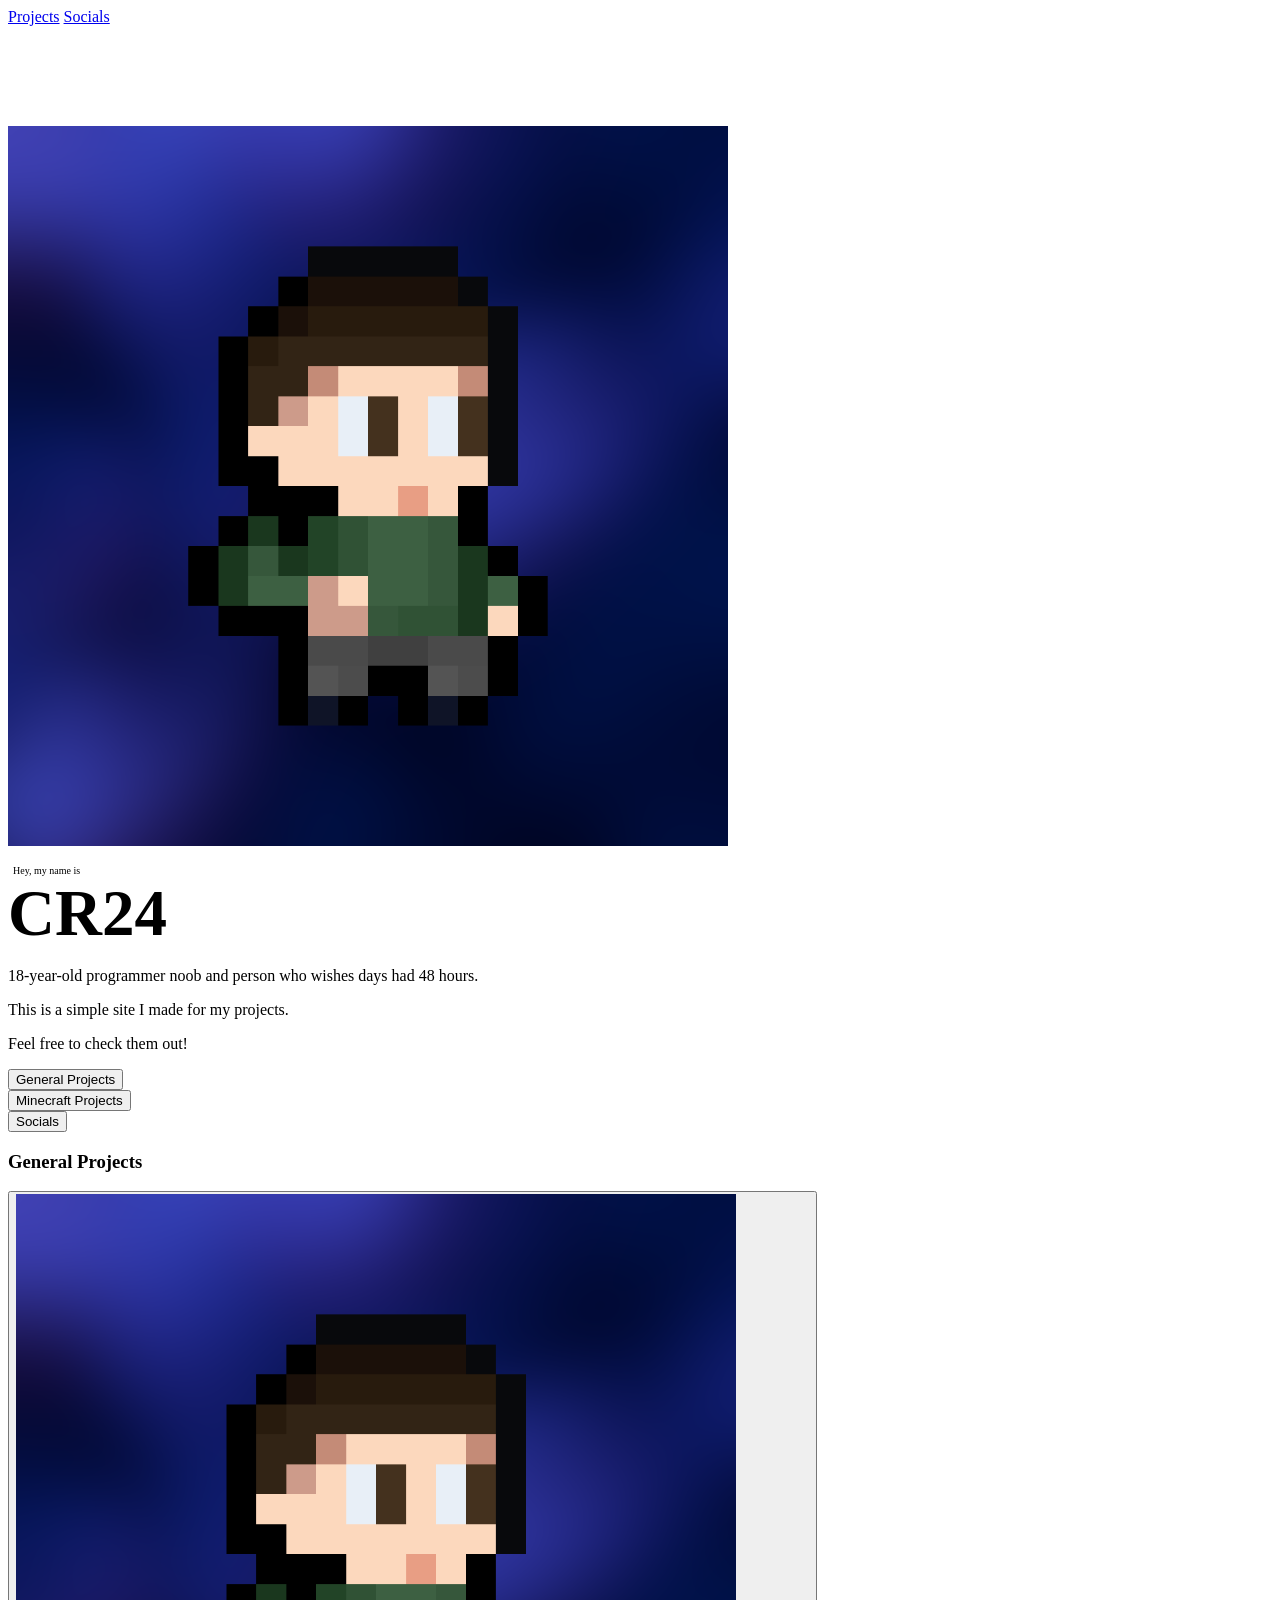
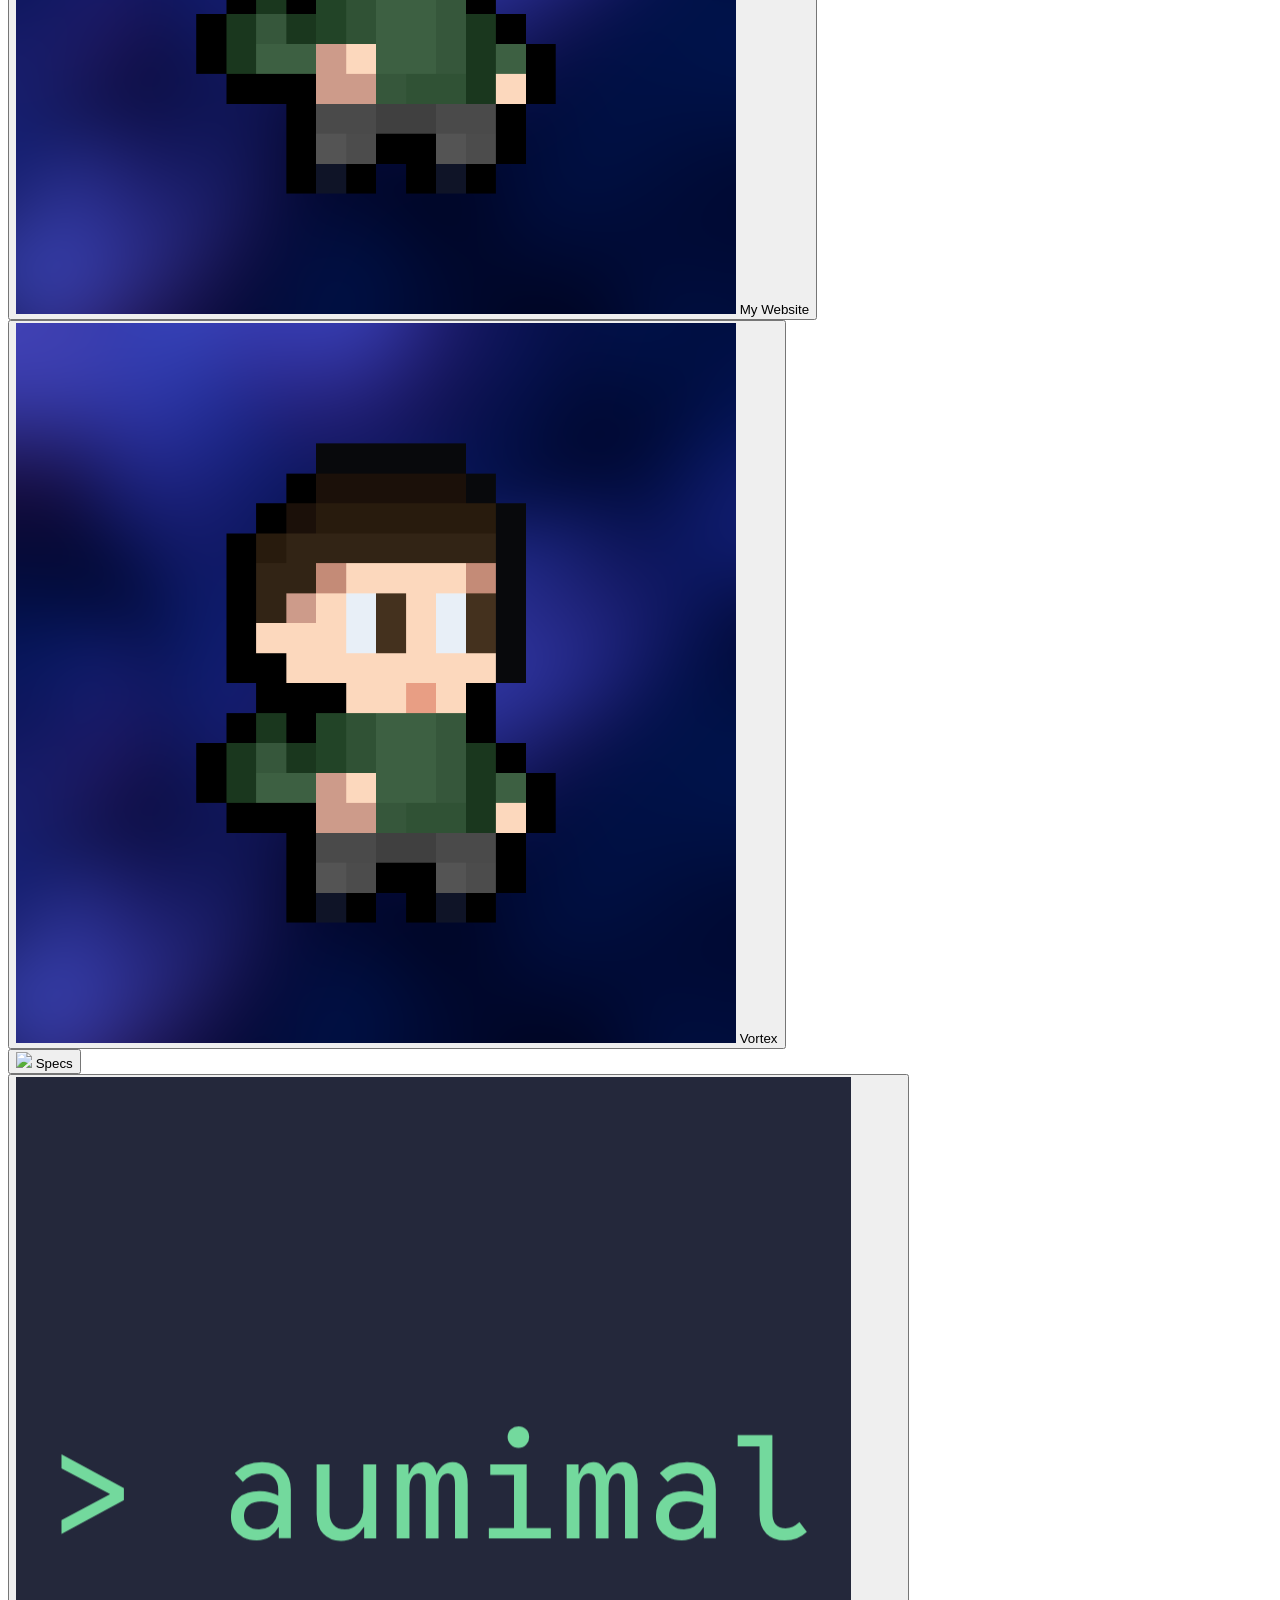
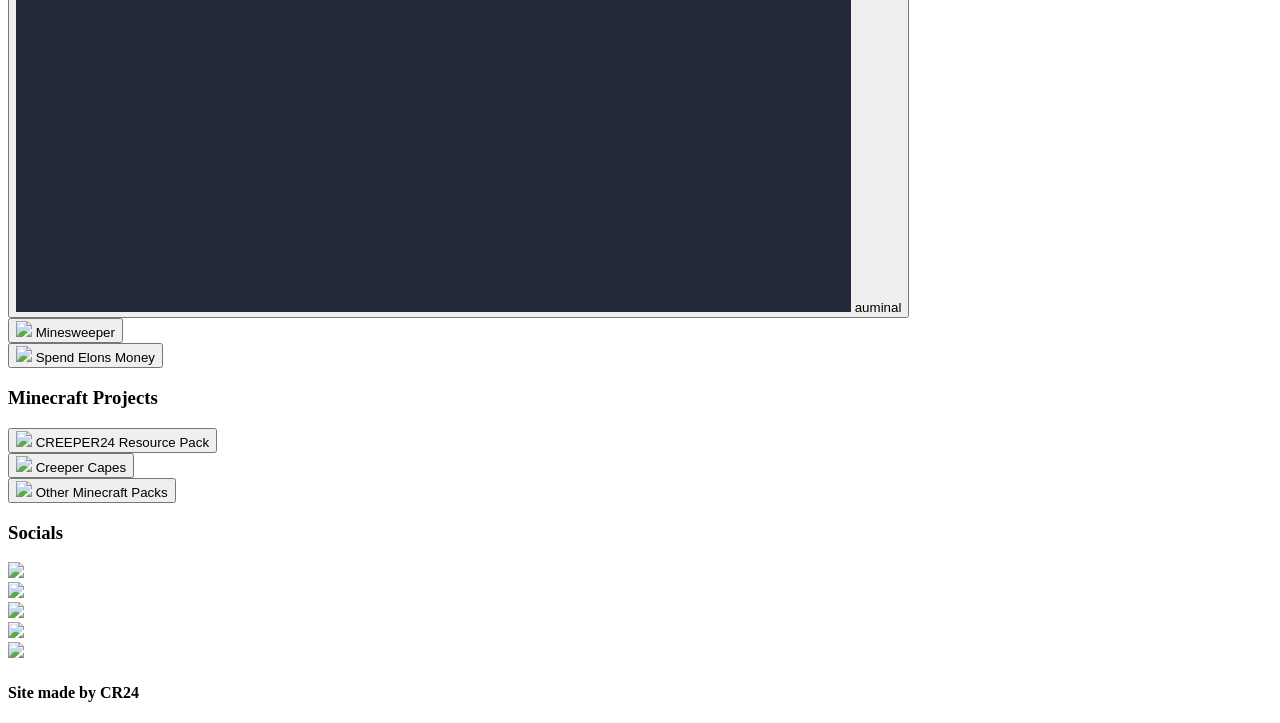
==== index.html @ 0ce02c75 "updated profile and added my new project 'Vortex'" ====
<!DOCTYPE html>
<html>
  <head>
    <meta charset="UTF-8">
    <meta name="viewport" content="width=device-width, initial-scale=1.0">
    <link rel="stylesheet" href="styles.css">
    <link rel="icon" type="image/x-icon" href="images/favicon.png">
    <title>CR24</title>
  </head>
  <header>
    <!-- Add Icon on Header
    <a href="https://itscr24.github.io">
      <img src="images/favicon.png" alt="logo">
    </a>
    -->
    <a href="#projects">Projects</a>
    <a href="#socials">Socials</a>
  </header>
  <div style="width: 100%; height: 100px"></div>
  <body>
    <div class="profilebox">
      <div>
      <img src="images/ItsCR24.png" class="pfp">
      </div>
      <div>
      <p style="margin: 0; margin-top: 15px; font-size: 10px; margin-left: 5px">Hey, my name is</p>
      <h1 style="margin: 0; font-size: 65px; text-shadow: 0px 0px 7.5px #ffffff;" >CR24</h1>
      </div>
    </div>
      
    <div class="descbox">
      <p>18-year-old programmer noob and person who wishes days had 48 hours.</p>
      <p>This is a simple site I made for my projects.</p>
      <p>Feel free to check them out!</p>
    </div>
    
  <div class="category_container">
    <!--First Category Button-->
    <div class="zoom2">
      <a href="#projects">
        <button class="category_button">
          <span>General Projects</span>
        </button>
      </a>
    </div>

    <!--Second Category Button-->
    <div class="zoom2">
      <a href="#minecraft">
        <button class="category_button">
          <span>Minecraft Projects</span>
        </button>
      </a>
    </div>

    <!--Third Category Button-->
    <div class="zoom2">
      <a href="#socials">
        <button class="category_button">
          <span>Socials</span>
        </button>
      </a>
    </div>            
  </div>

  <h3 id="projects">General Projects</h3>
  
  <div class="button_container">
  <!--Website-->
    <div class="zoom">
      <a href="https://itscr24.github.io">
        <button class="square_button">
          <img src="images/ItsCR24.png" class="blurred_image"/>
          <span>My Website</span>
        </button>
      </a>
    </div>

    <!--Vortex-->
    <div class="zoom">
      <a href="https://github.com/itscr24/Vortex">
        <button class="square_button">
          <img src="images/ItsCR24.png" class="blurred_image"/>
          <span>Vortex</span>
        </button>
      </a>
    </div>
    
    <!--Specs-->
    <div class="zoom">
      <a href="https://github.com/itscr24/Specs">
        <button class="square_button">
          <img src="https://github.com/user-attachments/assets/4ed218de-3028-4dcb-ae80-a9795236d9de" class="blurred_image"/>
          <span>Specs</span>
        </button>
      </a>
    </div>
    
    <!--auminal-->
    <div class="zoom">
      <a href="https://github.com/itscr24/auminal">
        <button class="square_button">
          <img src="images/auminal.png" class="blurred_image"/>
          <span>auminal</span>
        </button>
      </a>
    </div>

    <!--Minesweeper-->
    <div class="zoom">
      <a href="https://github.com/itscr24/minesweeper">
        <button class="square_button">
          <img src="images/bomb.png" class="blurred_image"/>
          <span>Minesweeper</span>
        </button>
      </a>
    </div>
    
    <!--SpendElonsMoney-->
    <div class="zoom">
      <a href="https://itscr24.github.io/SpendElonsMoney">
        <button class="square_button">
          <img src="https://itscr24.github.io/SpendElonsMoney/assets/images/favicon.png" class="blurred_image"/>
          <span>Spend Elons Money</span>
        </button>
      </a>
    </div>

 </div>

 <h3 id="minecraft">Minecraft Projects</h3>
  
 <div class="button_container">

    <!--First Button-->
    <div class="zoom">
      <a href="https://itscr24.github.io/CR24_Packs/pack/bedrock/CR24/">
        <button class="square_button">
          <img src="images/CR24_Pack.png" class="blurred_image"/>
          <span>CREEPER24 Resource Pack</span>
        </button>
      </a>
    </div>

    <!--Second Button-->
    <div class="zoom">
      <a href="https://itscr24.github.io/CR24_Packs/pack/bedrock/CreeperCapes/">
        <button class="square_button">
          <img src="images/CreeperCapes.png" class="blurred_image"/>
          <span>Creeper Capes</span>
        </button>
      </a>
    </div>

    <!--Third Button-->
    <div class="zoom">
      <a href="https://itscr24.github.io/CR24_Packs">
        <button class="square_button">
          <img src="images/MCBedrock_Pack.png" class="blurred_image"/>
          <span id="mcjava">Other Minecraft Packs</span>
        </button>
      </a>
    </div>
 </div>

 <h3 id="socials">Socials</h3>
  
 <div class="socials_container">
  <!--GitHub Link-->
  <div class="socials">
    <a href="https://github.com/itscr24">
    <img src="images/icons/github.svg">
    </a>
  </div>

  <!--Discord Link-->
  <div class="socials">
    <a href="https://discord.gg/waKvp7QgTq">
    <img src="images/icons/discord.svg">
    </a>
  </div>
  
  
  <!--Twitter Link-->
  <div class="socials">
    <a href="https://www.twitter.com/itscr24">
    <img src="images/icons/x-twitter.svg">
    </a>
  </div>

  <!--Instagram Link-->
  <div class="socials">
    <a href="https://www.instagram.com/itscr24">
    <img src="images/icons/instagram.svg">
    </a>
  </div>

  <!--Twitch Link-->
  <div class="socials">
    <a href="https://www.twitch.tv/itscr24">
    <img src="images/icons/twitch.svg">
    </a>
  </div>
 </div>

 <h4>Site made by CR24</h4>
  </body>
</html>
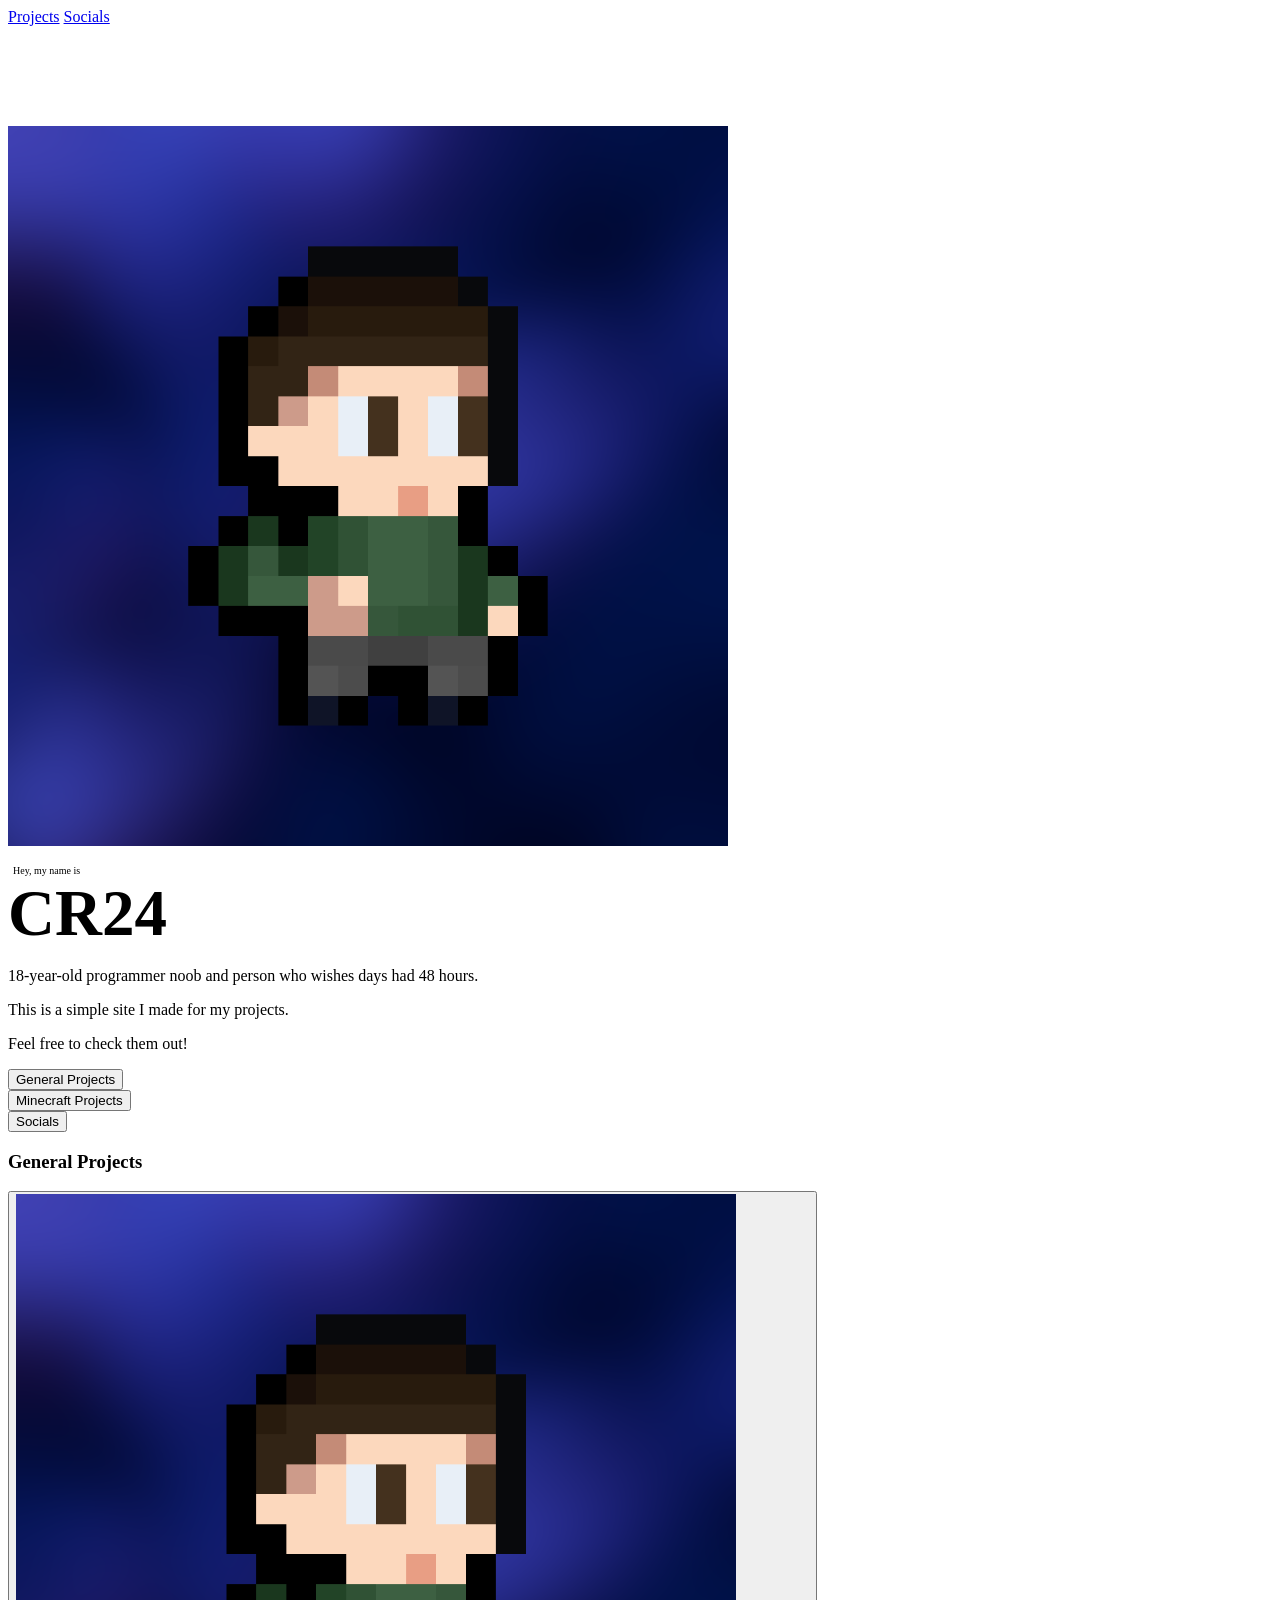
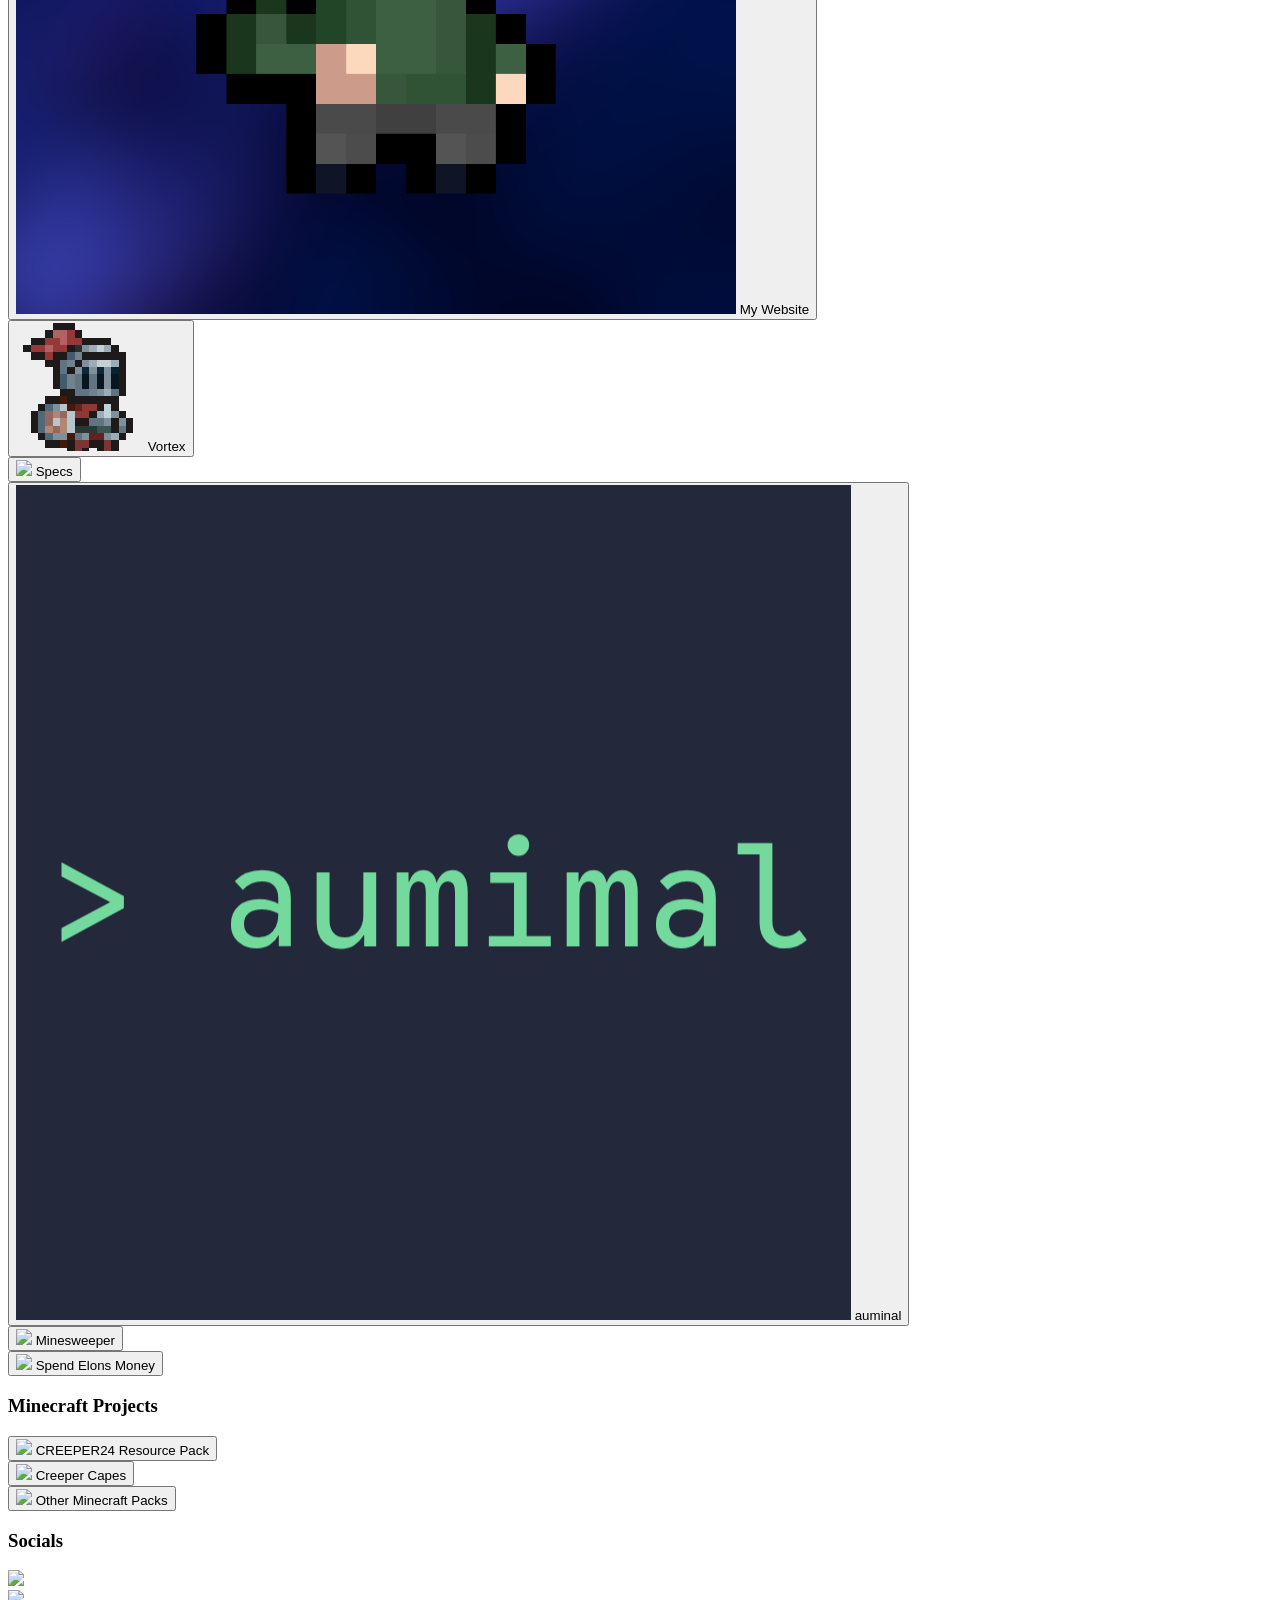
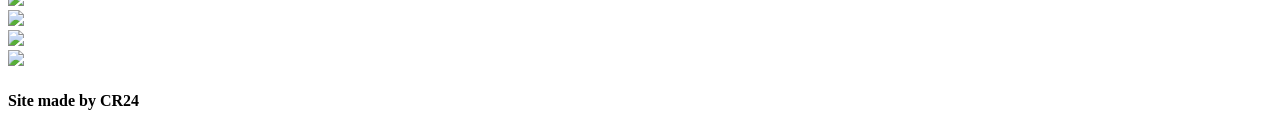
==== commit 186b70f2: "Updated favicon and image for Vortex" ====
--- a/index.html
+++ b/index.html
@@ -80,7 +80,7 @@
     <div class="zoom">
       <a href="https://github.com/itscr24/Vortex">
         <button class="square_button">
-          <img src="images/ItsCR24.png" class="blurred_image"/>
+          <img src="images/Vortex.png" class="blurred_image"/>
           <span>Vortex</span>
         </button>
       </a>
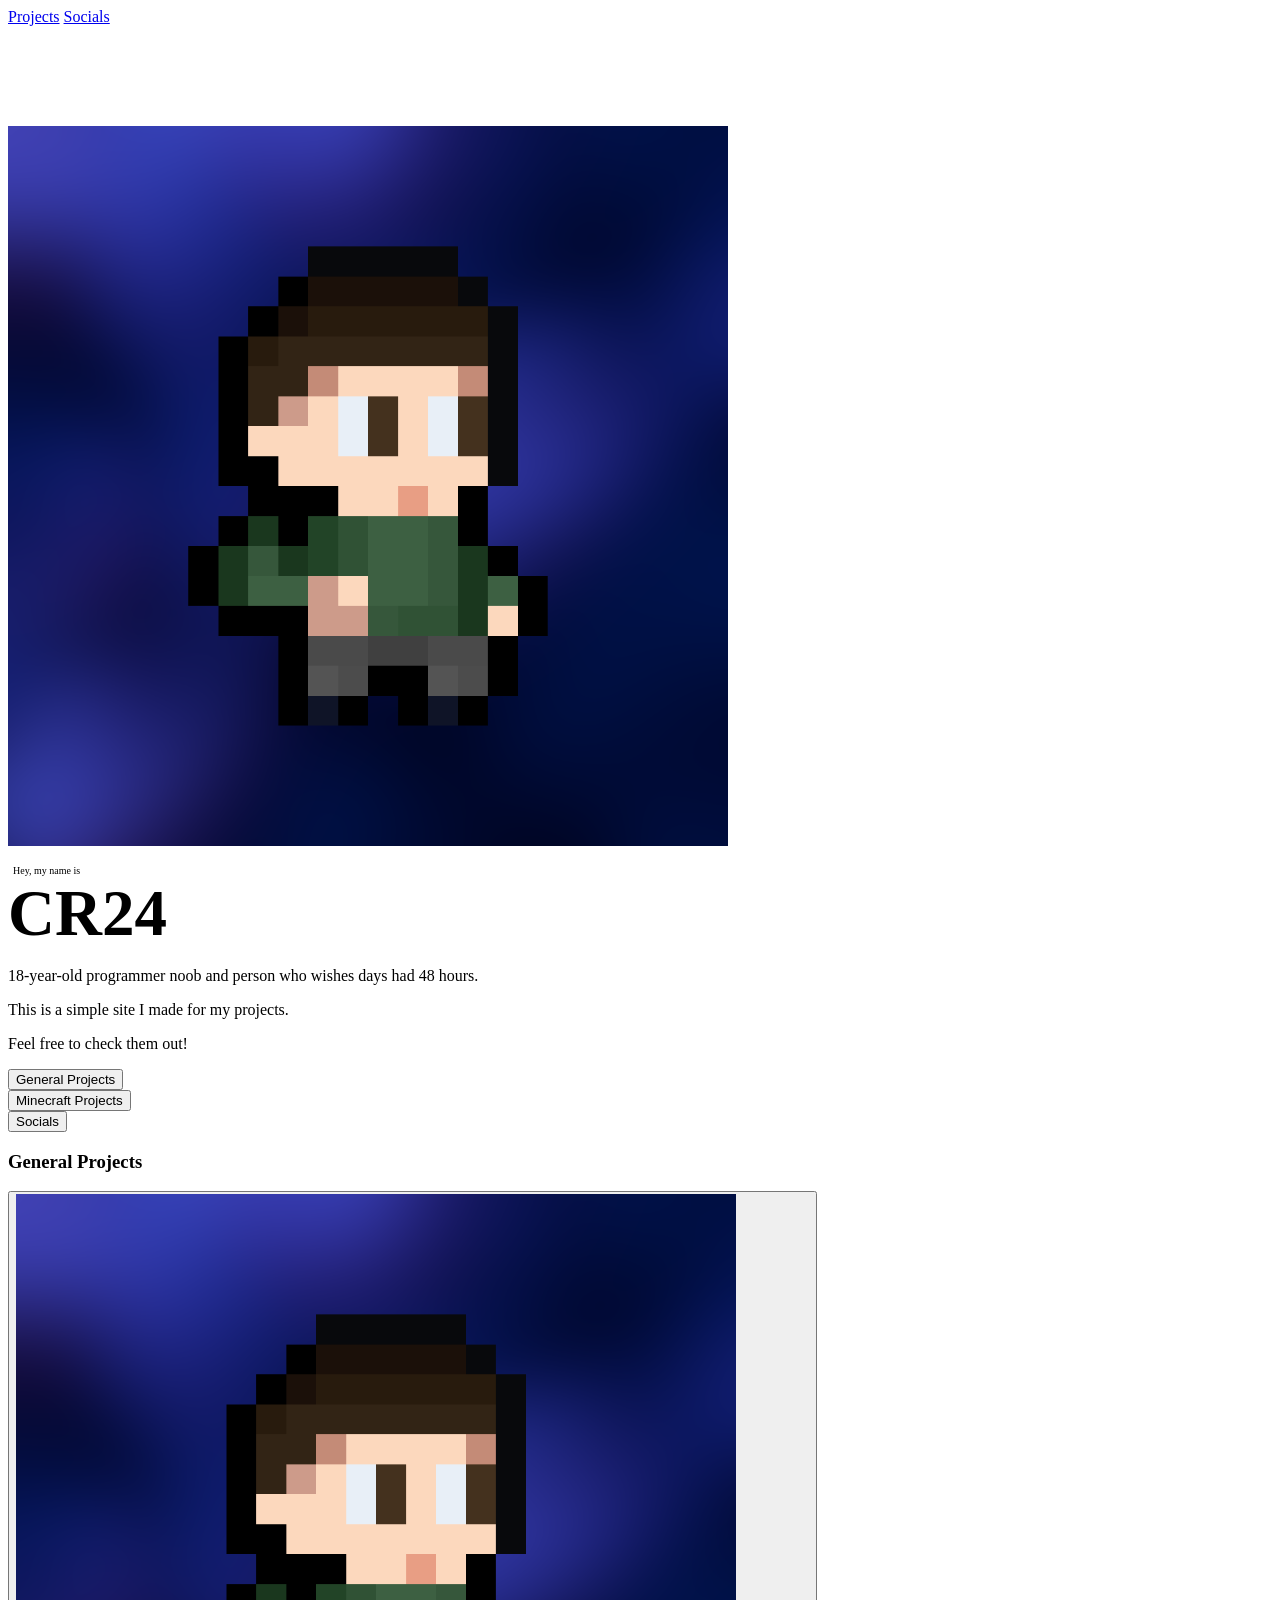
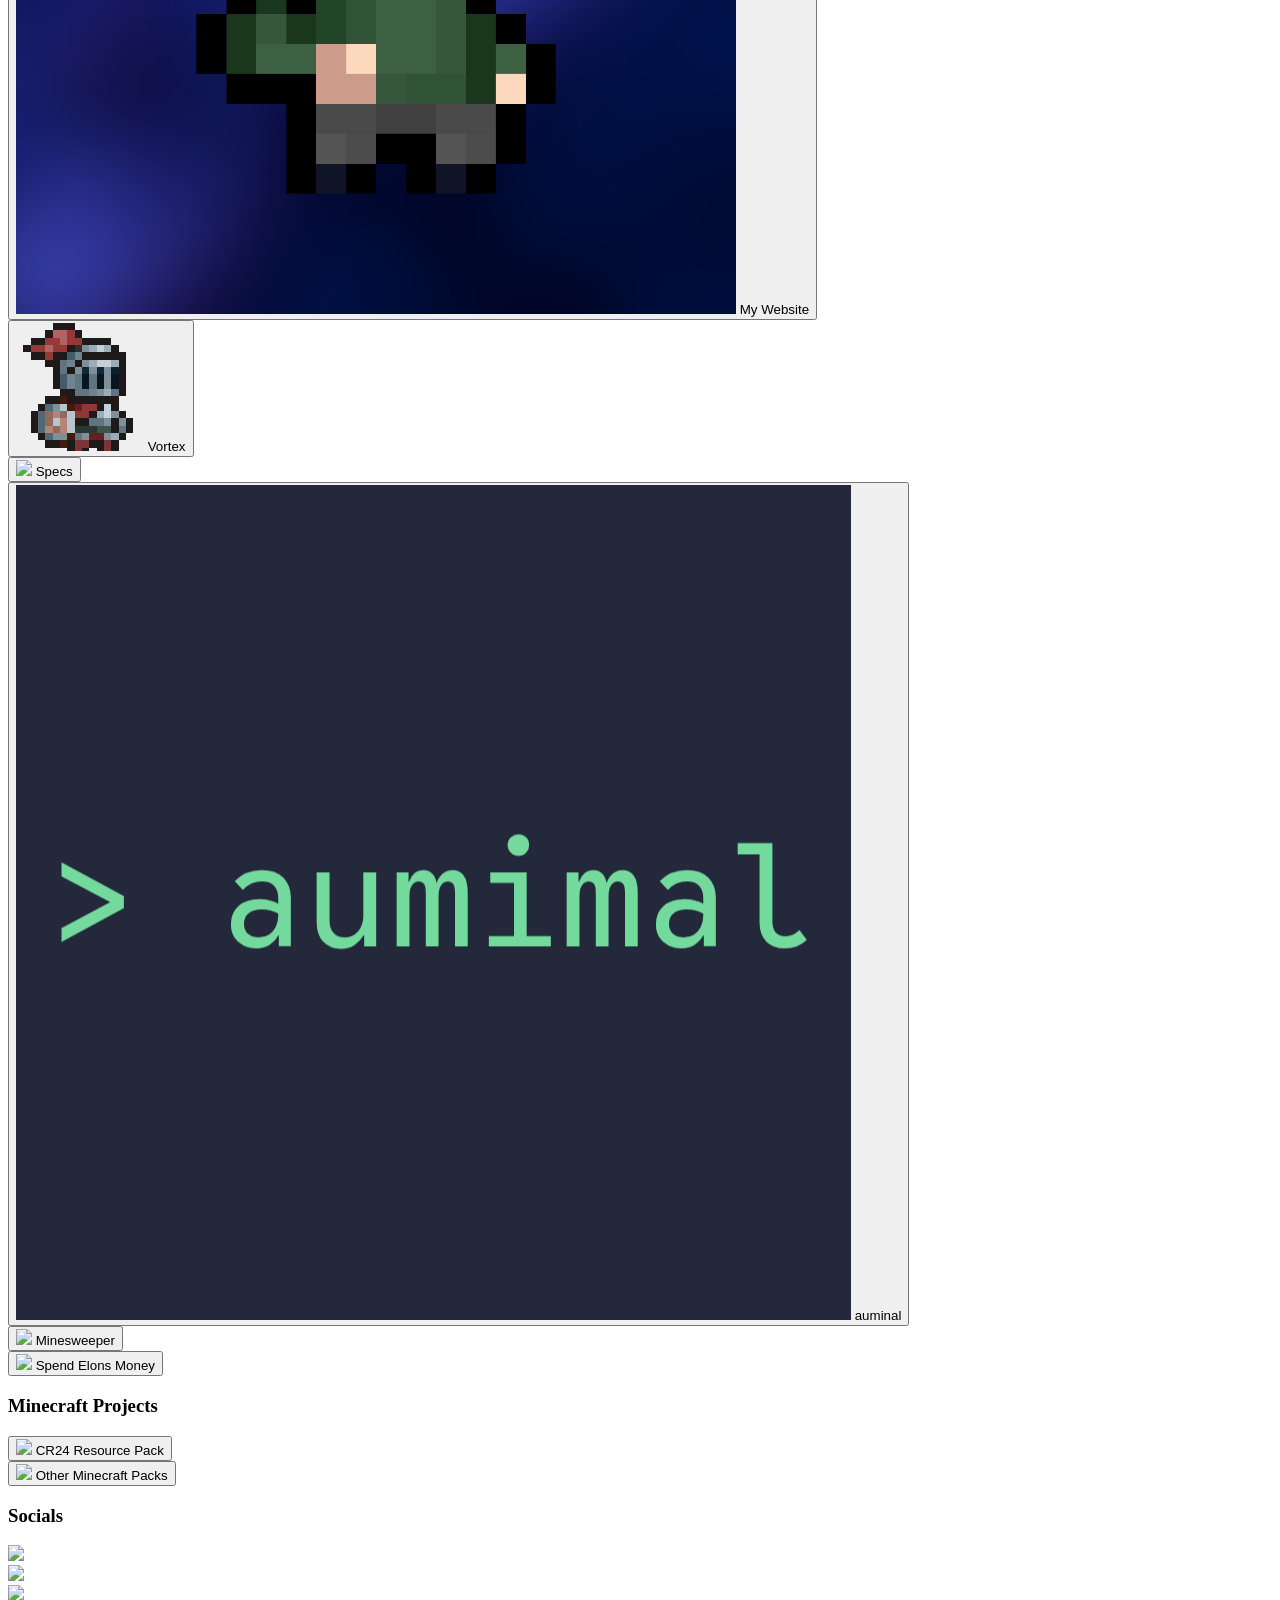
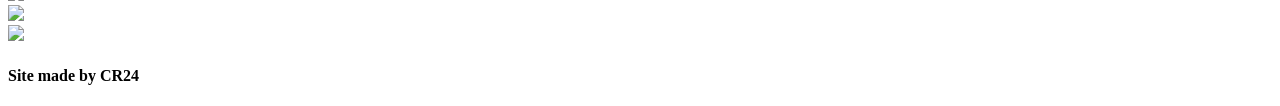
==== commit 8d0e4177: "Edited layout" ====
--- a/index.html
+++ b/index.html
@@ -137,22 +137,12 @@
       <a href="https://itscr24.github.io/CR24_Packs/pack/bedrock/CR24/">
         <button class="square_button">
           <img src="images/CR24_Pack.png" class="blurred_image"/>
-          <span>CREEPER24 Resource Pack</span>
+          <span>CR24 Resource Pack</span>
         </button>
       </a>
     </div>
 
     <!--Second Button-->
-    <div class="zoom">
-      <a href="https://itscr24.github.io/CR24_Packs/pack/bedrock/CreeperCapes/">
-        <button class="square_button">
-          <img src="images/CreeperCapes.png" class="blurred_image"/>
-          <span>Creeper Capes</span>
-        </button>
-      </a>
-    </div>
-
-    <!--Third Button-->
     <div class="zoom">
       <a href="https://itscr24.github.io/CR24_Packs">
         <button class="square_button">
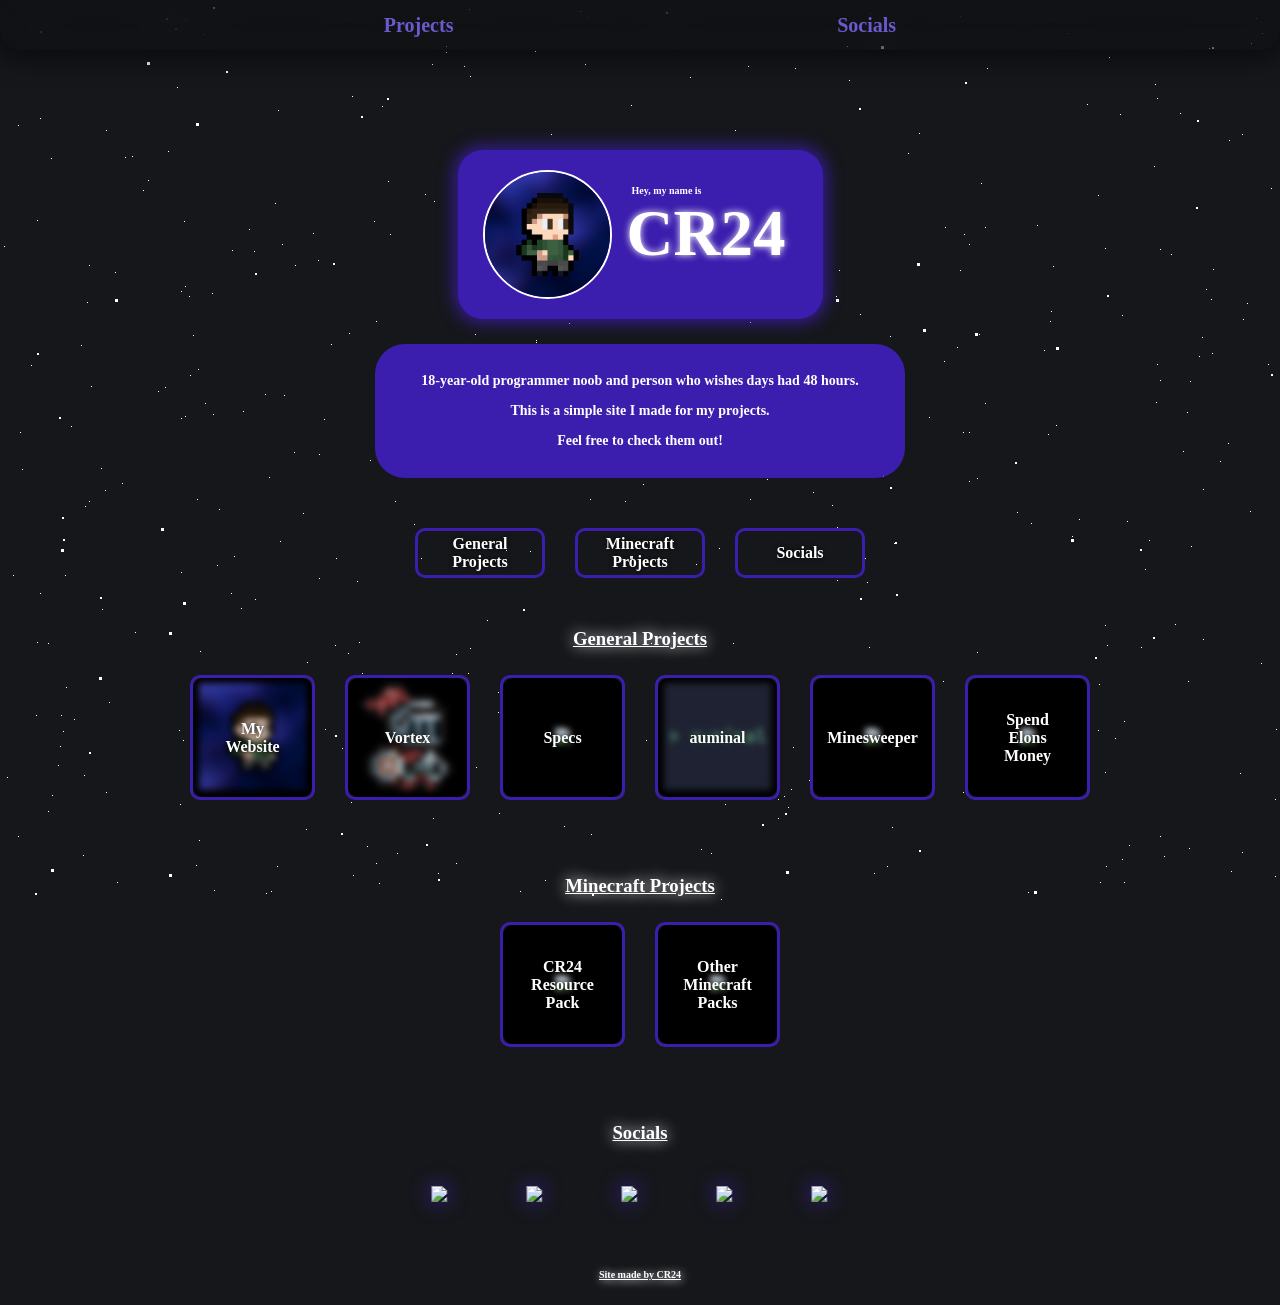
==== commit d02d766d: "Added starssss to the background (wowsopretty)" ====
--- a/index.html
+++ b/index.html
@@ -18,6 +18,13 @@
   </header>
   <div style="width: 100%; height: 100px"></div>
   <body>
+    <div class="bg-animation" aria-hidden="true">
+      <div id="stars"></div>
+      <div id="stars2"></div>
+      <div id="stars3"></div>
+      <div id="stars4"></div>
+    </div>
+
     <div class="profilebox">
       <div>
       <img src="images/ItsCR24.png" class="pfp">
--- a/styles.css
+++ b/styles.css
@@ -0,0 +1,468 @@
+/*Smooth Scrolling*/
+html {
+  scroll-behavior: smooth;
+}
+
+/*Background and Fonts*/
+body {
+  /* If Background Image:
+  background-position: center;
+  background-attachment: fixed;
+  */
+  background-color: rgb(22, 23, 27);
+  font-family: Proxima-Soft;
+  font-weight: bold;
+  color: white;
+  margin: 0;
+  margin-bottom: 25px;
+}
+
+/*Default Font Size*/
+p {
+  font-size: 14px;
+}
+
+/*Header*/
+header {
+  position:fixed;
+  width: 100%;
+  font-size: 20px;
+  background-color: #00000033;
+  backdrop-filter: blur(15px);
+  height: 50px;
+  box-shadow: 0px 5px 25px 5px rgba(0,0,0,0.5);
+  display: flex;
+  justify-content: space-evenly;
+  align-items: center;
+  border-bottom-right-radius: 20px;
+  border-bottom-left-radius: 20px;
+  z-index: 1;
+}
+
+header img {
+  position: absolute;
+  top: 7.5px;
+  left: 15px;
+  height: 35px;
+}
+
+header a {
+  text-decoration: none;
+  color: slateblue;
+}
+
+header a:hover {
+  color: cornflowerblue;
+}
+
+
+/*Profile Picture*/
+.pfp {
+  width: 125px;
+  border-radius: 50%;
+  border: 2px solid white;
+  float: left;
+  margin-right: 15px;
+  margin-left: 5px;
+}
+
+.pfp:active {
+  animation: shake 0.2s;
+}
+
+@keyframes shake {
+  0% { transform: translate(1px, 1px) rotate(0deg); }
+  10% { transform: translate(-1px, -2px) rotate(-1deg); }
+  20% { transform: translate(-3px, 0px) rotate(1deg); }
+  30% { transform: translate(3px, 2px) rotate(0deg); }
+  40% { transform: translate(1px, -1px) rotate(1deg); }
+  50% { transform: translate(-1px, 2px) rotate(-1deg); }
+  60% { transform: translate(-3px, 1px) rotate(0deg); }
+  70% { transform: translate(3px, 1px) rotate(-1deg); }
+  80% { transform: translate(-1px, -1px) rotate(1deg); }
+  90% { transform: translate(1px, 2px) rotate(0deg); }
+  100% { transform: translate(1px, -2px) rotate(-1deg); }
+}
+
+/*Profile Box*/
+.profilebox {
+  background-color: #3C1EAE;
+  padding: 20px;
+  border-radius: 25px;
+  margin-right: auto;
+  margin-left: auto;
+  margin-bottom: 25px;
+  display: flex;
+  justify-content: left;
+  max-width: 325px;
+  box-shadow: 0px 0px 15px 5px #3C1EAEBF;
+}
+
+/*Description Box*/
+.descbox {
+  background-color: #3C1EAE;
+  padding: 15px;
+  border-radius: 30px;
+  width: 65%;
+  max-width: 500px;
+  margin-left: auto;
+  margin-right: auto;
+  margin-top: 25px;
+  margin-bottom: 50px;
+  text-align: center;
+}
+
+/*Titles*/
+h3 {
+  scroll-margin-top: 75px;
+  text-decoration: underline;
+  text-align: center;
+  margin-bottom: 25px;
+  text-shadow: 0px 0px 15px #ffffff;
+}
+
+/*Categorys Container*/
+.category_container {
+  display: flex;
+  justify-content: center;
+  flex-wrap: wrap;
+  gap: 30px;
+  margin-bottom: 50px;
+}
+
+/*Category Buttons*/
+.category_button {
+  position: relative;
+  width: 100%;
+  height: 100%;
+  padding: 15px;
+  border: 3px solid #3C1EAE;
+  border-radius: 10px;
+  box-sizing: border-box;
+  background-color: transparent;
+  font-size-adjust: 2px;
+  transition: box-shadow .3s;
+}
+
+/*Glow Effect*/
+.category_button:hover {
+  box-shadow: 0px 0px 15px 5px #3C1EAEBF;
+}
+
+/*Zoom Effect*/
+.zoom2 {
+  transition: transform .4s;
+  height: 50px;
+  width: 130px;
+}
+
+.zoom2:hover {
+  transform: scale(1.25); /*If hover, 125% Zoom*/
+}
+
+/*Button Container*/
+.button_container {
+  display: flex;
+  justify-content: center;
+  flex-wrap: wrap;
+  gap: 55px;
+  margin-right: 25px;
+  margin-bottom: 100px;
+}
+
+/*Square Button*/
+.square_button {
+  position: relative;
+  width: 125%;
+  height: 125%;
+  border: 3px solid #3C1EAE;
+  border-radius: 10px;
+  box-sizing: border-box;
+  background-color: transparent;
+  transition: box-shadow .2s;
+}
+
+/*Button Background*/
+.square_button::before {
+  content: "";
+  position: absolute;
+  top: 0;
+  left: 0;
+  width: 100%;
+  height: 100%;
+  background-color: black;
+  border-radius: 10px;
+}
+
+/*Blurred Image*/
+.blurred_image {
+  max-width: 100%;
+  max-height: 100%;
+  position: relative;
+  filter: blur(3px) brightness(85%);
+  object-fit: cover;
+}
+
+/*Text on top of Image*/
+span {
+  position: absolute;
+  top: 50%;
+  left: 50%;
+  transform: translate(-50%, -50%);
+  text-align: center;
+  font-family: Proxima-Soft;
+  font-size: 16px;
+  font-weight: bold;
+  color: white;
+  text-shadow: 0px 0px 5px black;
+}
+
+/*Glow Effect*/
+.square_button:hover {
+  box-shadow: 0px 0px 15px 5px #3C1EAEBF;
+}
+
+/*Zoom Effect*/
+.zoom {
+  transition: transform .3s;
+  height: 100px;
+  width: 100px;
+}
+
+.zoom:hover {
+  transform: scale(1.25); /*If hover, 125% Zoom*/
+}
+
+
+/*Social Icons*/
+.socials {
+  width: 50px;
+  height: 50px;
+  position: relative;
+  transition: transform .4s;
+}
+
+.socials img {
+  position: absolute;
+  top: 50%;
+  left: 50%;
+  transform: translate(-50%, -50%);
+  width: 75%;
+  height: auto;
+  filter: drop-shadow(0px 0px 10px #3C1EAE);
+}
+
+.socials:hover {
+  transform: scale(1.25); /*If hover, 125% Zoom*/
+}
+
+.socials_container {
+  margin-right: 10%;
+  margin-left: 10%;
+  display: flex;
+  justify-content: center;
+  flex-wrap: wrap;
+  gap: 45px;
+  row-gap: 15px;
+  margin-bottom: 50px;
+}
+
+h4 {
+  text-align: center;
+  text-decoration: underline;
+  margin-top: 50px;
+  font-size: 10px;
+  text-shadow: 1px 1px 10px #ffffff
+}
+
+/*Error Page*/
+
+.error_page {
+  width: 100%;
+  height: 100%;
+}
+
+.error_body {
+  display: flex;
+  background-color: rgb(22, 23, 27);
+  font-family: Proxima-Soft;
+  font-weight: bold;
+  color: white;
+  margin: 0;
+  margin-bottom: 25px;
+  width: 100%;
+  height: 100%;
+  overflow-x: hidden;
+}
+
+.error {
+  display: flex;
+  width: 100%;
+  height: 100%;
+  align-items: center;
+  justify-content: center;
+  flex-direction: column;
+}
+
+.error h1 {
+  margin: 0;
+  font-size: 100px;
+  text-shadow: 0px 0px 44px slateblue;
+}
+
+.error_credits {
+  display: flex;
+  align-items: center;
+  justify-content: center;
+  position: fixed;
+  bottom: 15px;
+  height: 50px;
+  width: 100%;
+  text-align: center;
+  text-decoration: underline;
+  font-size: 10px;
+  text-shadow: 1px 1px 10px #ffffff
+}
+
+/*Text Selection*/
+::selection {
+  background: cornflowerblue;
+}
+
+/*Fonts*/
+@font-face {
+  font-family: Proxima-Soft;
+  src: url(Fonts/proxima-soft.ttf);
+}
+
+.bg-animation {
+  position: fixed;
+  inset: 0;
+  z-index: 0;
+  overflow: hidden;
+  pointer-events: none;
+}
+
+.bg-animation > div {
+  position: absolute;
+}
+
+/* Keep the existing page content above the particles */
+body > *:not(.bg-animation) {
+  position: relative;
+  z-index: 1;
+}
+
+#stars {
+  width: 1px;
+  height: 1px;
+  background: transparent;
+  box-shadow: 117px 1613px #FFF , 1488px 635px #FFF , 944px 914px #FFF , 647px 277px #FFF , 1792px 1205px #FFF , 656px 1517px #FFF , 820px 1839px #FFF , 1153px 1400px #FFF , 870px 13px #FFF , 550px 702px #FFF , 1155px 1056px #FFF , 88px 1709px #FFF , 1450px 1090px #FFF , 1929px 457px #FFF , 1390px 905px #FFF , 1771px 269px #FFF , 1741px 669px #FFF , 432px 64px #FFF , 563px 996px #FFF , 1918px 1873px #FFF , 1845px 1211px #FFF , 231px 1503px #FFF , 37px 220px #FFF , 1970px 495px #FFF , 1812px 925px #FFF , 67px 1398px #FFF , 535px 279px #FFF , 1837px 829px #FFF , 1945px 685px #FFF , 1677px 1817px #FFF , 1317px 1415px #FFF , 1785px 905px #FFF , 1787px 1554px #FFF , 802px 1296px #FFF , 512px 1101px #FFF , 583px 1364px #FFF , 336px 558px #FFF , 979px 334px #FFF , 106px 792px #FFF , 204px 34px #FFF , 1845px 1763px #FFF , 445px 1599px #FFF , 386px 453px #FFF , 471px 952px #FFF , 1466px 1676px #FFF , 1885px 303px #FFF , 51px 1717px #FFF , 1211px 299px #FFF , 1546px 1887px #FFF , 1067px 33px #FFF , 1088px 1326px #FFF , 1938px 760px #FFF , 470px 648px #FFF , 1213px 269px #FFF , 1767px 78px #FFF , 977px 976px #FFF , 1926px 175px #FFF , 722px 1512px #FFF , 945px 227px #FFF , 1811px 99px #FFF , 1912px 1406px #FFF , 1602px 1243px #FFF , 610px 449px #FFF , 654px 1393px #FFF , 1930px 1193px #FFF , 258px 1184px #FFF , 89px 265px #FFF , 824px 1494px #FFF , 1506px 1435px #FFF , 1027px 753px #FFF , 1px 1197px #FFF , 530px 1161px #FFF , 864px 1555px #FFF , 1610px 1604px #FFF , 1035px 1114px #FFF , 1456px 133px #FFF , 1196px 1253px #FFF , 361px 1037px #FFF , 834px 351px #FFF , 436px 1676px #FFF , 1194px 1007px #FFF , 1141px 647px #FFF , 319px 454px #FFF , 937px 1769px #FFF , 1872px 1013px #FFF , 733px 643px #FFF , 1250px 511px #FFF , 189px 296px #FFF , 1639px 163px #FFF , 1584px 336px #FFF , 1912px 1343px #FFF , 1298px 1307px #FFF , 1750px 902px #FFF , 1129px 845px #FFF , 1899px 1470px #FFF , 1427px 232px #FFF , 1391px 838px #FFF , 1225px 1819px #FFF , 190px 1366px #FFF , 1865px 518px #FFF , 203px 1383px #FFF , 1455px 614px #FFF , 423px 354px #FFF , 1678px 1790px #FFF , 241px 608px #FFF , 1089px 730px #FFF , 1342px 38px #FFF , 1848px 249px #FFF , 1874px 1785px #FFF , 1040px 1837px #FFF , 751px 261px #FFF , 510px 1975px #FFF , 52px 795px #FFF , 1786px 1310px #FFF , 498px 712px #FFF , 190px 375px #FFF , 1341px 722px #FFF , 43px 1394px #FFF , 1821px 1687px #FFF , 106px 130px #FFF , 1717px 1978px #FFF , 168px 151px #FFF , 183px 740px #FFF , 945px 1381px #FFF , 669px 1170px #FFF , 1285px 1816px #FFF , 110px 1217px #FFF , 1623px 813px #FFF , 869px 647px #FFF , 867px 582px #FFF , 735px 1240px #FFF , 519px 1896px #FFF , 132px 156px #FFF , 1649px 193px #FFF , 241px 1109px #FFF , 643px 484px #FFF , 574px 1282px #FFF , 1952px 564px #FFF , 1978px 145px #FFF , 329px 903px #FFF , 1674px 617px #FFF , 1978px 558px #FFF , 1808px 1715px #FFF , 1526px 1238px #FFF , 475px 1330px #FFF , 810px 425px #FFF , 1709px 634px #FFF , 1658px 336px #FFF , 425px 194px #FFF , 352px 96px #FFF , 148px 180px #FFF , 1139px 1046px #FFF , 1809px 1233px #FFF , 1669px 171px #FFF , 263px 1394px #FFF , 534px 715px #FFF , 396px 1008px #FFF , 589px 1445px #FFF , 1190px 381px #FFF , 1709px 279px #FFF , 520px 891px #FFF , 1136px 1867px #FFF , 1280px 1233px #FFF , 836px 296px #FFF , 1348px 646px #FFF , 1539px 913px #FFF , 423px 781px #FFF , 1271px 1805px #FFF , 696px 564px #FFF , 1549px 804px #FFF , 303px 1555px #FFF , 1449px 1903px #FFF , 66px 687px #FFF , 1164px 856px #FFF , 1958px 1326px #FFF , 125px 157px #FFF , 508px 1669px #FFF , 465px 725px #FFF , 1925px 1440px #FFF , 405px 793px #FFF , 278px 110px #FFF , 1084px 1065px #FFF , 1077px 705px #FFF , 663px 1844px #FFF , 734px 263px #FFF , 870px 1761px #FFF , 103px 1169px #FFF , 1506px 1295px #FFF , 1883px 926px #FFF , 335px 1361px #FFF , 1126px 1284px #FFF , 257px 1165px #FFF , 837px 580px #FFF , 1211px 1362px #FFF , 1137px 1380px #FFF , 135px 632px #FFF , 1491px 1965px #FFF , 1098px 195px #FFF , 506px 417px #FFF , 693px 1243px #FFF , 622px 1862px #FFF , 1412px 1343px #FFF , 948px 1894px #FFF , 1315px 1363px #FFF , 754px 1098px #FFF , 1931px 930px #FFF , 1831px 342px #FFF , 1751px 1839px #FFF , 84px 775px #FFF , 1662px 1488px #FFF , 617px 1769px #FFF , 1869px 1292px #FFF , 963px 432px #FFF , 371px 1114px #FFF , 37px 642px #FFF , 21px 1184px #FFF , 602px 366px #FFF , 414px 524px #FFF , 282px 244px #FFF , 1689px 868px #FFF , 943px 681px #FFF , 898px 679px #FFF , 449px 1774px #FFF , 1678px 1313px #FFF , 475px 1811px #FFF , 1146px 1509px #FFF , 1151px 1863px #FFF , 1617px 846px #FFF , 82px 1077px #FFF , 324px 1317px #FFF , 1516px 885px #FFF , 1706px 1526px #FFF , 1925px 1180px #FFF , 553px 967px #FFF , 1072px 536px #FFF , 1715px 1816px #FFF , 185px 286px #FFF , 1362px 1600px #FFF , 628px 1938px #FFF , 1187px 412px #FFF , 569px 211px #FFF , 1959px 1356px #FFF , 1571px 105px #FFF , 319px 1111px #FFF , 36px 1364px #FFF , 502px 1788px #FFF , 1051px 1993px #FFF , 1617px 773px #FFF , 424px 1507px #FFF , 1623px 1955px #FFF , 307px 662px #FFF , 183px 1048px #FFF , 1919px 1453px #FFF , 1006px 1817px #FFF , 468px 673px #FFF , 1142px 1375px #FFF , 1228px 443px #FFF , 1734px 552px #FFF , 20px 1041px #FFF , 1783px 334px #FFF , 98px 1237px #FFF , 1356px 1940px #FFF , 853px 1779px #FFF , 1910px 560px #FFF , 1174px 1656px #FFF , 110px 1724px #FFF , 542px 1771px #FFF , 1758px 1931px #FFF , 1463px 1401px #FFF , 1155px 84px #FFF , 1504px 835px #FFF , 750px 322px #FFF , 407px 1900px #FFF , 1600px 1141px #FFF , 657px 886px #FFF , 526px 714px #FFF , 18px 836px #FFF , 1546px 1548px #FFF , 22px 469px #FFF , 594px 1466px #FFF , 1160px 1078px #FFF , 627px 1055px #FFF , 195px 699px #FFF , 1099px 684px #FFF , 530px 551px #FFF , 1160px 1325px #FFF , 894px 727px #FFF , 1157px 98px #FFF , 136px 1483px #FFF , 1875px 1975px #FFF , 1803px 566px #FFF , 318px 1073px #FFF , 1866px 1656px #FFF , 543px 414px #FFF , 719px 474px #FFF , 1115px 738px #FFF , 353px 875px #FFF , 184px 1938px #FFF , 1854px 1534px #FFF , 420px 1698px #FFF , 1480px 1550px #FFF , 522px 203px #FFF , 1897px 1904px #FFF , 975px 1708px #FFF , 1774px 602px #FFF , 1908px 274px #FFF , 61px 715px #FFF , 983px 1156px #FFF , 326px 1013px #FFF , 641px 290px #FFF , 1522px 120px #FFF , 405px 1637px #FFF , 1021px 1099px #FFF , 631px 1145px #FFF , 982px 1967px #FFF , 200px 651px #FFF , 795px 351px #FFF , 790px 1082px #FFF , 144px 1572px #FFF , 1542px 901px #FFF , 158px 1524px #FFF , 849px 1843px #FFF , 1807px 203px #FFF , 1747px 45px #FFF , 1603px 1738px #FFF , 617px 1966px #FFF , 342px 748px #FFF , 1779px 1173px #FFF , 1428px 152px #FFF , 589px 1998px #FFF , 1940px 1838px #FFF , 115px 272px #FFF , 1217px 1395px #FFF , 1402px 1491px #FFF , 1833px 1814px #FFF , 243px 966px #FFF , 319px 578px #FFF , 813px 364px #FFF , 669px 882px #FFF , 551px 134px #FFF , 1819px 920px #FFF , 740px 1826px #FFF , 1021px 952px #FFF , 1575px 453px #FFF , 324px 419px #FFF , 929px 417px #FFF , 885px 1112px #FFF , 503px 187px #FFF , 1908px 362px #FFF , 1063px 1601px #FFF , 169px 1792px #FFF , 789px 963px #FFF , 1697px 948px #FFF , 1761px 1810px #FFF , 1844px 1591px #FFF , 1709px 949px #FFF , 1402px 1396px #FFF , 1037px 225px #FFF , 1832px 518px #FFF , 1728px 1782px #FFF , 194px 1421px #FFF , 1395px 742px #FFF , 1478px 1325px #FFF , 40px 593px #FFF , 1732px 117px #FFF , 51px 158px #FFF , 1598px 1672px #FFF , 701px 849px #FFF , 1403px 1979px #FFF , 145px 1414px #FFF , 550px 906px #FFF , 1366px 460px #FFF , 142px 1379px #FFF , 34px 1864px #FFF , 1346px 308px #FFF , 293px 998px #FFF , 21px 1868px #FFF , 540px 1033px #FFF , 60px 746px #FFF , 1602px 1476px #FFF , 180px 804px #FFF , 345px 1982px #FFF , 1439px 640px #FFF , 939px 1834px #FFF , 20px 432px #FFF , 492px 1549px #FFF , 109px 1579px #FFF , 1796px 1403px #FFF , 1079px 519px #FFF , 1664px 389px #FFF , 1627px 1061px #FFF , 823px 419px #FFF , 1399px 1882px #FFF , 1906px 344px #FFF , 1189px 848px #FFF , 117px 882px #FFF , 1262px 33px #FFF , 1048px 434px #FFF , 1208px 1309px #FFF , 1616px 408px #FFF , 1833px 853px #FFF , 1433px 1656px #FFF , 811px 1861px #FFF , 439px 1672px #FFF , 1105px 248px #FFF , 328px 1652px #FFF , 13px 1658px #FFF , 685px 987px #FFF , 985px 403px #FFF , 1664px 1206px #FFF , 1993px 1925px #FFF , 440px 917px #FFF , 1835px 319px #FFF , 1404px 1907px #FFF , 624px 1443px #FFF , 843px 954px #FFF , 478px 1567px #FFF , 895px 1602px #FFF , 1231px 871px #FFF , 1267px 1646px #FFF , 475px 334px #FFF , 784px 796px #FFF , 1294px 199px #FFF , 109px 702px #FFF , 1978px 362px #FFF , 291px 940px #FFF , 971px 1343px #FFF , 74px 719px #FFF , 36px 715px #FFF , 1007px 1423px #FFF , 860px 314px #FFF , 631px 177px #FFF , 1900px 1590px #FFF , 1239px 1348px #FFF , 1346px 1270px #FFF , 1934px 1475px #FFF , 1553px 559px #FFF , 588px 1969px #FFF , 670px 1269px #FFF , 1484px 376px #FFF , 20px 1424px #FFF , 1396px 8px #FFF , 969px 244px #FFF , 1807px 538px #FFF , 1873px 891px #FFF , 636px 1142px #FFF , 1474px 1562px #FFF , 763px 350px #FFF , 663px 700px #FFF , 500px 1469px #FFF , 1302px 722px #FFF , 181px 291px #FFF , 266px 893px #FFF , 1403px 654px #FFF , 492px 460px #FFF , 1503px 1369px #FFF , 23px 1662px #FFF , 349px 333px #FFF , 1435px 1017px #FFF , 1441px 705px #FFF , 1708px 1446px #FFF , 1041px 911px #FFF , 1063px 780px #FFF , 1158px 1356px #FFF , 767px 1454px #FFF , 1912px 797px #FFF , 1731px 1759px #FFF , 1378px 1390px #FFF , 1815px 1364px #FFF , 960px 270px #FFF , 1343px 427px #FFF , 275px 203px #FFF , 1319px 1092px #FFF , 1455px 770px #FFF , 283px 1503px #FFF , 1505px 901px #FFF , 1738px 1561px #FFF , 1526px 1935px #FFF , 1757px 669px #FFF , 1640px 620px #FFF , 1750px 722px #FFF , 748px 66px #FFF , 1149px 540px #FFF , 159px 953px #FFF , 200px 1426px #FFF , 515px 1110px #FFF , 1552px 737px #FFF , 1094px 1459px #FFF , 778px 799px #FFF , 1031px 523px #FFF , 743px 1825px #FFF , 1100px 882px #FFF , 1088px 1836px #FFF , 255px 599px #FFF , 67px 1361px #FFF , 247px 1721px #FFF , 1722px 346px #FFF , 1822px 155px #FFF , 452px 1973px #FFF , 415px 1960px #FFF , 1109px 57px #FFF , 273px 1392px #FFF , 404px 1071px #FFF , 1212px 353px #FFF , 370px 460px #FFF , 795px 1523px #FFF , 1932px 340px #FFF , 51px 1473px #FFF , 1268px 364px #FFF , 1512px 1862px #FFF , 1678px 1801px #FFF , 1796px 579px #FFF , 254px 251px #FFF , 1466px 1717px #FFF , 893px 379px #FFF , 1153px 923px #FFF , 913px 1808px #FFF , 791px 789px #FFF , 417px 1924px #FFF , 1336px 1599px #FFF , 1695px 908px #FFF , 1120px 114px #FFF , 493px 1949px #FFF , 68px 1905px #FFF , 969px 481px #FFF , 1420px 1095px #FFF , 800px 1117px #FFF , 390px 234px #FFF , 356px 1644px #FFF , 1098px 1486px #FFF , 1360px 521px #FFF , 149px 1198px #FFF , 354px 747px #FFF , 1749px 487px #FFF , 470px 76px #FFF , 1672px 289px #FFF , 1731px 545px #FFF , 1547px 1590px #FFF , 498px 692px #FFF , 398px 1592px #FFF , 1846px 1237px #FFF , 1537px 1474px #FFF , 1726px 1374px #FFF , 1922px 858px #FFF , 376px 321px #FFF , 985px 227px #FFF , 234px 1421px #FFF , 760px 745px #FFF , 1990px 1132px #FFF , 1560px 1597px #FFF , 338px 1310px #FFF , 1924px 1664px #FFF , 547px 1747px #FFF , 1639px 1282px #FFF , 1202px 337px #FFF , 1985px 779px #FFF , 737px 456px #FFF , 89px 501px #FFF , 963px 792px #FFF , 655px 1447px #FFF , 1492px 1994px #FFF , 1171px 254px #FFF , 892px 827px #FFF , 1735px 442px #FFF , 1474px 1187px #FFF , 846px 1518px #FFF , 557px 1805px #FFF , 738px 945px #FFF , 795px 68px #FFF , 663px 1956px #FFF , 1607px 290px #FFF , 1524px 15px #FFF , 1097px 1911px #FFF , 157px 1939px #FFF , 935px 1065px #FFF , 1809px 1708px #FFF , 164px 1157px #FFF , 83px 855px #FFF , 625px 501px #FFF , 814px 398px #FFF , 552px 695px #FFF , 597px 1546px #FFF , 1237px 1417px #FFF , 628px 284px #FFF , 866px 767px #FFF , 1403px 1394px #FFF , 765px 1563px #FFF , 1648px 109px #FFF , 1205px 1659px #FFF , 921px 1313px #FFF , 1319px 243px #FFF , 18px 125px #FFF , 7px 777px #FFF , 181px 418px #FFF , 1062px 1892px #FFF , 382px 106px #FFF , 994px 751px #FFF , 964px 234px #FFF , 40px 118px #FFF , 278px 706px #FFF , 1540px 1978px #FFF , 425px 1661px #FFF , 1050px 321px #FFF , 735px 1729px #FFF , 1438px 260px #FFF , 1229px 1109px #FFF , 186px 1041px #FFF , 244px 1184px #FFF , 392px 1472px #FFF , 670px 1249px #FFF , 1260px 1443px #FFF , 1977px 1511px #FFF , 1240px 773px #FFF , 303px 513px #FFF , 63px 1530px #FFF , 610px 792px #FFF , 1987px 1647px #FFF , 676px 1597px #FFF , 1740px 1244px #FFF , 816px 1661px #FFF , 351px 802px #FFF , 252px 1082px #FFF , 31px 365px #FFF , 1453px 984px #FFF , 667px 1233px #FFF , 1247px 1800px #FFF , 839px 270px #FFF , 775px 913px #FFF , 1966px 1398px #FFF , 499px 813px #FFF , 922px 1982px #FFF , 1409px 1902px #FFF , 1499px 1766px #FFF , 721px 899px #FFF , 788px 807px #FFF , 989px 1355px #FFF , 1248px 1274px #FFF , 849px 1091px #FFF , 1799px 1036px #FFF , 1486px 700px #FFF , 170px 1989px #FFF , 1275px 799px #FFF , 772px 2000px #FFF , 1642px 362px #FFF , 216px 940px #FFF , 1893px 281px #FFF , 1944px 1298px #FFF , 1294px 400px #FFF , 1523px 441px #FFF , 1829px 340px #FFF , 468px 170px #FFF , 1099px 967px #FFF , 1331px 665px #FFF , 1174px 1553px #FFF , 1567px 325px #FFF , 1028px 1399px #FFF , 781px 1451px #FFF , 1912px 1954px #FFF , 874px 873px #FFF , 1298px 1722px #FFF , 1879px 706px #FFF , 57px 1221px #FFF , 1116px 1432px #FFF , 48px 811px #FFF , 101px 916px #FFF , 677px 304px #FFF , 1203px 639px #FFF , 1391px 199px #FFF , 1895px 1988px #FFF , 1462px 1023px #FFF , 1216px 1751px #FFF , 1261px 663px #FFF , 1290px 1119px #FFF , 137px 1793px #FFF , 1052px 1470px #FFF , 1561px 226px #FFF , 1156px 402px #FFF , 709px 693px #FFF , 1040px 1911px #FFF , 1624px 1115px #FFF , 551px 475px #FFF , 416px 1090px #FFF , 1183px 451px #FFF , 58px 765px #FFF , 743px 1016px #FFF , 198px 369px #FFF , 1645px 1503px #FFF , 997px 22px #FFF , 1447px 1323px #FFF , 379px 883px #FFF , 1171px 1195px #FFF , 919px 133px #FFF , 1400px 517px #FFF , 725px 804px #FFF , 1600px 699px #FFF , 357px 581px #FFF , 266px 1713px #FFF , 848px 1749px #FFF , 1963px 1045px #FFF , 119px 1136px #FFF;
+  -webkit-animation: animStar 50s linear infinite;
+  -moz-animation: animStar 50s linear infinite;
+  -ms-animation: animStar 50s linear infinite;
+  animation: animStar 50s linear infinite;
+}
+#stars:after {
+  content: " ";
+  position: absolute;
+  top: 2000px;
+  width: 1px;
+  height: 1px;
+  background: transparent;
+  box-shadow: 117px 1613px #FFF , 1488px 635px #FFF , 944px 914px #FFF , 647px 277px #FFF , 1792px 1205px #FFF , 656px 1517px #FFF , 820px 1839px #FFF , 1153px 1400px #FFF , 870px 13px #FFF , 550px 702px #FFF , 1155px 1056px #FFF , 88px 1709px #FFF , 1450px 1090px #FFF , 1929px 457px #FFF , 1390px 905px #FFF , 1771px 269px #FFF , 1741px 669px #FFF , 432px 64px #FFF , 563px 996px #FFF , 1918px 1873px #FFF , 1845px 1211px #FFF , 231px 1503px #FFF , 37px 220px #FFF , 1970px 495px #FFF , 1812px 925px #FFF , 67px 1398px #FFF , 535px 279px #FFF , 1837px 829px #FFF , 1945px 685px #FFF , 1677px 1817px #FFF , 1317px 1415px #FFF , 1785px 905px #FFF , 1787px 1554px #FFF , 802px 1296px #FFF , 512px 1101px #FFF , 583px 1364px #FFF , 336px 558px #FFF , 979px 334px #FFF , 106px 792px #FFF , 204px 34px #FFF , 1845px 1763px #FFF , 445px 1599px #FFF , 386px 453px #FFF , 471px 952px #FFF , 1466px 1676px #FFF , 1885px 303px #FFF , 51px 1717px #FFF , 1211px 299px #FFF , 1546px 1887px #FFF , 1067px 33px #FFF , 1088px 1326px #FFF , 1938px 760px #FFF , 470px 648px #FFF , 1213px 269px #FFF , 1767px 78px #FFF , 977px 976px #FFF , 1926px 175px #FFF , 722px 1512px #FFF , 945px 227px #FFF , 1811px 99px #FFF , 1912px 1406px #FFF , 1602px 1243px #FFF , 610px 449px #FFF , 654px 1393px #FFF , 1930px 1193px #FFF , 258px 1184px #FFF , 89px 265px #FFF , 824px 1494px #FFF , 1506px 1435px #FFF , 1027px 753px #FFF , 1px 1197px #FFF , 530px 1161px #FFF , 864px 1555px #FFF , 1610px 1604px #FFF , 1035px 1114px #FFF , 1456px 133px #FFF , 1196px 1253px #FFF , 361px 1037px #FFF , 834px 351px #FFF , 436px 1676px #FFF , 1194px 1007px #FFF , 1141px 647px #FFF , 319px 454px #FFF , 937px 1769px #FFF , 1872px 1013px #FFF , 733px 643px #FFF , 1250px 511px #FFF , 189px 296px #FFF , 1639px 163px #FFF , 1584px 336px #FFF , 1912px 1343px #FFF , 1298px 1307px #FFF , 1750px 902px #FFF , 1129px 845px #FFF , 1899px 1470px #FFF , 1427px 232px #FFF , 1391px 838px #FFF , 1225px 1819px #FFF , 190px 1366px #FFF , 1865px 518px #FFF , 203px 1383px #FFF , 1455px 614px #FFF , 423px 354px #FFF , 1678px 1790px #FFF , 241px 608px #FFF , 1089px 730px #FFF , 1342px 38px #FFF , 1848px 249px #FFF , 1874px 1785px #FFF , 1040px 1837px #FFF , 751px 261px #FFF , 510px 1975px #FFF , 52px 795px #FFF , 1786px 1310px #FFF , 498px 712px #FFF , 190px 375px #FFF , 1341px 722px #FFF , 43px 1394px #FFF , 1821px 1687px #FFF , 106px 130px #FFF , 1717px 1978px #FFF , 168px 151px #FFF , 183px 740px #FFF , 945px 1381px #FFF , 669px 1170px #FFF , 1285px 1816px #FFF , 110px 1217px #FFF , 1623px 813px #FFF , 869px 647px #FFF , 867px 582px #FFF , 735px 1240px #FFF , 519px 1896px #FFF , 132px 156px #FFF , 1649px 193px #FFF , 241px 1109px #FFF , 643px 484px #FFF , 574px 1282px #FFF , 1952px 564px #FFF , 1978px 145px #FFF , 329px 903px #FFF , 1674px 617px #FFF , 1978px 558px #FFF , 1808px 1715px #FFF , 1526px 1238px #FFF , 475px 1330px #FFF , 810px 425px #FFF , 1709px 634px #FFF , 1658px 336px #FFF , 425px 194px #FFF , 352px 96px #FFF , 148px 180px #FFF , 1139px 1046px #FFF , 1809px 1233px #FFF , 1669px 171px #FFF , 263px 1394px #FFF , 534px 715px #FFF , 396px 1008px #FFF , 589px 1445px #FFF , 1190px 381px #FFF , 1709px 279px #FFF , 520px 891px #FFF , 1136px 1867px #FFF , 1280px 1233px #FFF , 836px 296px #FFF , 1348px 646px #FFF , 1539px 913px #FFF , 423px 781px #FFF , 1271px 1805px #FFF , 696px 564px #FFF , 1549px 804px #FFF , 303px 1555px #FFF , 1449px 1903px #FFF , 66px 687px #FFF , 1164px 856px #FFF , 1958px 1326px #FFF , 125px 157px #FFF , 508px 1669px #FFF , 465px 725px #FFF , 1925px 1440px #FFF , 405px 793px #FFF , 278px 110px #FFF , 1084px 1065px #FFF , 1077px 705px #FFF , 663px 1844px #FFF , 734px 263px #FFF , 870px 1761px #FFF , 103px 1169px #FFF , 1506px 1295px #FFF , 1883px 926px #FFF , 335px 1361px #FFF , 1126px 1284px #FFF , 257px 1165px #FFF , 837px 580px #FFF , 1211px 1362px #FFF , 1137px 1380px #FFF , 135px 632px #FFF , 1491px 1965px #FFF , 1098px 195px #FFF , 506px 417px #FFF , 693px 1243px #FFF , 622px 1862px #FFF , 1412px 1343px #FFF , 948px 1894px #FFF , 1315px 1363px #FFF , 754px 1098px #FFF , 1931px 930px #FFF , 1831px 342px #FFF , 1751px 1839px #FFF , 84px 775px #FFF , 1662px 1488px #FFF , 617px 1769px #FFF , 1869px 1292px #FFF , 963px 432px #FFF , 371px 1114px #FFF , 37px 642px #FFF , 21px 1184px #FFF , 602px 366px #FFF , 414px 524px #FFF , 282px 244px #FFF , 1689px 868px #FFF , 943px 681px #FFF , 898px 679px #FFF , 449px 1774px #FFF , 1678px 1313px #FFF , 475px 1811px #FFF , 1146px 1509px #FFF , 1151px 1863px #FFF , 1617px 846px #FFF , 82px 1077px #FFF , 324px 1317px #FFF , 1516px 885px #FFF , 1706px 1526px #FFF , 1925px 1180px #FFF , 553px 967px #FFF , 1072px 536px #FFF , 1715px 1816px #FFF , 185px 286px #FFF , 1362px 1600px #FFF , 628px 1938px #FFF , 1187px 412px #FFF , 569px 211px #FFF , 1959px 1356px #FFF , 1571px 105px #FFF , 319px 1111px #FFF , 36px 1364px #FFF , 502px 1788px #FFF , 1051px 1993px #FFF , 1617px 773px #FFF , 424px 1507px #FFF , 1623px 1955px #FFF , 307px 662px #FFF , 183px 1048px #FFF , 1919px 1453px #FFF , 1006px 1817px #FFF , 468px 673px #FFF , 1142px 1375px #FFF , 1228px 443px #FFF , 1734px 552px #FFF , 20px 1041px #FFF , 1783px 334px #FFF , 98px 1237px #FFF , 1356px 1940px #FFF , 853px 1779px #FFF , 1910px 560px #FFF , 1174px 1656px #FFF , 110px 1724px #FFF , 542px 1771px #FFF , 1758px 1931px #FFF , 1463px 1401px #FFF , 1155px 84px #FFF , 1504px 835px #FFF , 750px 322px #FFF , 407px 1900px #FFF , 1600px 1141px #FFF , 657px 886px #FFF , 526px 714px #FFF , 18px 836px #FFF , 1546px 1548px #FFF , 22px 469px #FFF , 594px 1466px #FFF , 1160px 1078px #FFF , 627px 1055px #FFF , 195px 699px #FFF , 1099px 684px #FFF , 530px 551px #FFF , 1160px 1325px #FFF , 894px 727px #FFF , 1157px 98px #FFF , 136px 1483px #FFF , 1875px 1975px #FFF , 1803px 566px #FFF , 318px 1073px #FFF , 1866px 1656px #FFF , 543px 414px #FFF , 719px 474px #FFF , 1115px 738px #FFF , 353px 875px #FFF , 184px 1938px #FFF , 1854px 1534px #FFF , 420px 1698px #FFF , 1480px 1550px #FFF , 522px 203px #FFF , 1897px 1904px #FFF , 975px 1708px #FFF , 1774px 602px #FFF , 1908px 274px #FFF , 61px 715px #FFF , 983px 1156px #FFF , 326px 1013px #FFF , 641px 290px #FFF , 1522px 120px #FFF , 405px 1637px #FFF , 1021px 1099px #FFF , 631px 1145px #FFF , 982px 1967px #FFF , 200px 651px #FFF , 795px 351px #FFF , 790px 1082px #FFF , 144px 1572px #FFF , 1542px 901px #FFF , 158px 1524px #FFF , 849px 1843px #FFF , 1807px 203px #FFF , 1747px 45px #FFF , 1603px 1738px #FFF , 617px 1966px #FFF , 342px 748px #FFF , 1779px 1173px #FFF , 1428px 152px #FFF , 589px 1998px #FFF , 1940px 1838px #FFF , 115px 272px #FFF , 1217px 1395px #FFF , 1402px 1491px #FFF , 1833px 1814px #FFF , 243px 966px #FFF , 319px 578px #FFF , 813px 364px #FFF , 669px 882px #FFF , 551px 134px #FFF , 1819px 920px #FFF , 740px 1826px #FFF , 1021px 952px #FFF , 1575px 453px #FFF , 324px 419px #FFF , 929px 417px #FFF , 885px 1112px #FFF , 503px 187px #FFF , 1908px 362px #FFF , 1063px 1601px #FFF , 169px 1792px #FFF , 789px 963px #FFF , 1697px 948px #FFF , 1761px 1810px #FFF , 1844px 1591px #FFF , 1709px 949px #FFF , 1402px 1396px #FFF , 1037px 225px #FFF , 1832px 518px #FFF , 1728px 1782px #FFF , 194px 1421px #FFF , 1395px 742px #FFF , 1478px 1325px #FFF , 40px 593px #FFF , 1732px 117px #FFF , 51px 158px #FFF , 1598px 1672px #FFF , 701px 849px #FFF , 1403px 1979px #FFF , 145px 1414px #FFF , 550px 906px #FFF , 1366px 460px #FFF , 142px 1379px #FFF , 34px 1864px #FFF , 1346px 308px #FFF , 293px 998px #FFF , 21px 1868px #FFF , 540px 1033px #FFF , 60px 746px #FFF , 1602px 1476px #FFF , 180px 804px #FFF , 345px 1982px #FFF , 1439px 640px #FFF , 939px 1834px #FFF , 20px 432px #FFF , 492px 1549px #FFF , 109px 1579px #FFF , 1796px 1403px #FFF , 1079px 519px #FFF , 1664px 389px #FFF , 1627px 1061px #FFF , 823px 419px #FFF , 1399px 1882px #FFF , 1906px 344px #FFF , 1189px 848px #FFF , 117px 882px #FFF , 1262px 33px #FFF , 1048px 434px #FFF , 1208px 1309px #FFF , 1616px 408px #FFF , 1833px 853px #FFF , 1433px 1656px #FFF , 811px 1861px #FFF , 439px 1672px #FFF , 1105px 248px #FFF , 328px 1652px #FFF , 13px 1658px #FFF , 685px 987px #FFF , 985px 403px #FFF , 1664px 1206px #FFF , 1993px 1925px #FFF , 440px 917px #FFF , 1835px 319px #FFF , 1404px 1907px #FFF , 624px 1443px #FFF , 843px 954px #FFF , 478px 1567px #FFF , 895px 1602px #FFF , 1231px 871px #FFF , 1267px 1646px #FFF , 475px 334px #FFF , 784px 796px #FFF , 1294px 199px #FFF , 109px 702px #FFF , 1978px 362px #FFF , 291px 940px #FFF , 971px 1343px #FFF , 74px 719px #FFF , 36px 715px #FFF , 1007px 1423px #FFF , 860px 314px #FFF , 631px 177px #FFF , 1900px 1590px #FFF , 1239px 1348px #FFF , 1346px 1270px #FFF , 1934px 1475px #FFF , 1553px 559px #FFF , 588px 1969px #FFF , 670px 1269px #FFF , 1484px 376px #FFF , 20px 1424px #FFF , 1396px 8px #FFF , 969px 244px #FFF , 1807px 538px #FFF , 1873px 891px #FFF , 636px 1142px #FFF , 1474px 1562px #FFF , 763px 350px #FFF , 663px 700px #FFF , 500px 1469px #FFF , 1302px 722px #FFF , 181px 291px #FFF , 266px 893px #FFF , 1403px 654px #FFF , 492px 460px #FFF , 1503px 1369px #FFF , 23px 1662px #FFF , 349px 333px #FFF , 1435px 1017px #FFF , 1441px 705px #FFF , 1708px 1446px #FFF , 1041px 911px #FFF , 1063px 780px #FFF , 1158px 1356px #FFF , 767px 1454px #FFF , 1912px 797px #FFF , 1731px 1759px #FFF , 1378px 1390px #FFF , 1815px 1364px #FFF , 960px 270px #FFF , 1343px 427px #FFF , 275px 203px #FFF , 1319px 1092px #FFF , 1455px 770px #FFF , 283px 1503px #FFF , 1505px 901px #FFF , 1738px 1561px #FFF , 1526px 1935px #FFF , 1757px 669px #FFF , 1640px 620px #FFF , 1750px 722px #FFF , 748px 66px #FFF , 1149px 540px #FFF , 159px 953px #FFF , 200px 1426px #FFF , 515px 1110px #FFF , 1552px 737px #FFF , 1094px 1459px #FFF , 778px 799px #FFF , 1031px 523px #FFF , 743px 1825px #FFF , 1100px 882px #FFF , 1088px 1836px #FFF , 255px 599px #FFF , 67px 1361px #FFF , 247px 1721px #FFF , 1722px 346px #FFF , 1822px 155px #FFF , 452px 1973px #FFF , 415px 1960px #FFF , 1109px 57px #FFF , 273px 1392px #FFF , 404px 1071px #FFF , 1212px 353px #FFF , 370px 460px #FFF , 795px 1523px #FFF , 1932px 340px #FFF , 51px 1473px #FFF , 1268px 364px #FFF , 1512px 1862px #FFF , 1678px 1801px #FFF , 1796px 579px #FFF , 254px 251px #FFF , 1466px 1717px #FFF , 893px 379px #FFF , 1153px 923px #FFF , 913px 1808px #FFF , 791px 789px #FFF , 417px 1924px #FFF , 1336px 1599px #FFF , 1695px 908px #FFF , 1120px 114px #FFF , 493px 1949px #FFF , 68px 1905px #FFF , 969px 481px #FFF , 1420px 1095px #FFF , 800px 1117px #FFF , 390px 234px #FFF , 356px 1644px #FFF , 1098px 1486px #FFF , 1360px 521px #FFF , 149px 1198px #FFF , 354px 747px #FFF , 1749px 487px #FFF , 470px 76px #FFF , 1672px 289px #FFF , 1731px 545px #FFF , 1547px 1590px #FFF , 498px 692px #FFF , 398px 1592px #FFF , 1846px 1237px #FFF , 1537px 1474px #FFF , 1726px 1374px #FFF , 1922px 858px #FFF , 376px 321px #FFF , 985px 227px #FFF , 234px 1421px #FFF , 760px 745px #FFF , 1990px 1132px #FFF , 1560px 1597px #FFF , 338px 1310px #FFF , 1924px 1664px #FFF , 547px 1747px #FFF , 1639px 1282px #FFF , 1202px 337px #FFF , 1985px 779px #FFF , 737px 456px #FFF , 89px 501px #FFF , 963px 792px #FFF , 655px 1447px #FFF , 1492px 1994px #FFF , 1171px 254px #FFF , 892px 827px #FFF , 1735px 442px #FFF , 1474px 1187px #FFF , 846px 1518px #FFF , 557px 1805px #FFF , 738px 945px #FFF , 795px 68px #FFF , 663px 1956px #FFF , 1607px 290px #FFF , 1524px 15px #FFF , 1097px 1911px #FFF , 157px 1939px #FFF , 935px 1065px #FFF , 1809px 1708px #FFF , 164px 1157px #FFF , 83px 855px #FFF , 625px 501px #FFF , 814px 398px #FFF , 552px 695px #FFF , 597px 1546px #FFF , 1237px 1417px #FFF , 628px 284px #FFF , 866px 767px #FFF , 1403px 1394px #FFF , 765px 1563px #FFF , 1648px 109px #FFF , 1205px 1659px #FFF , 921px 1313px #FFF , 1319px 243px #FFF , 18px 125px #FFF , 7px 777px #FFF , 181px 418px #FFF , 1062px 1892px #FFF , 382px 106px #FFF , 994px 751px #FFF , 964px 234px #FFF , 40px 118px #FFF , 278px 706px #FFF , 1540px 1978px #FFF , 425px 1661px #FFF , 1050px 321px #FFF , 735px 1729px #FFF , 1438px 260px #FFF , 1229px 1109px #FFF , 186px 1041px #FFF , 244px 1184px #FFF , 392px 1472px #FFF , 670px 1249px #FFF , 1260px 1443px #FFF , 1977px 1511px #FFF , 1240px 773px #FFF , 303px 513px #FFF , 63px 1530px #FFF , 610px 792px #FFF , 1987px 1647px #FFF , 676px 1597px #FFF , 1740px 1244px #FFF , 816px 1661px #FFF , 351px 802px #FFF , 252px 1082px #FFF , 31px 365px #FFF , 1453px 984px #FFF , 667px 1233px #FFF , 1247px 1800px #FFF , 839px 270px #FFF , 775px 913px #FFF , 1966px 1398px #FFF , 499px 813px #FFF , 922px 1982px #FFF , 1409px 1902px #FFF , 1499px 1766px #FFF , 721px 899px #FFF , 788px 807px #FFF , 989px 1355px #FFF , 1248px 1274px #FFF , 849px 1091px #FFF , 1799px 1036px #FFF , 1486px 700px #FFF , 170px 1989px #FFF , 1275px 799px #FFF , 772px 2000px #FFF , 1642px 362px #FFF , 216px 940px #FFF , 1893px 281px #FFF , 1944px 1298px #FFF , 1294px 400px #FFF , 1523px 441px #FFF , 1829px 340px #FFF , 468px 170px #FFF , 1099px 967px #FFF , 1331px 665px #FFF , 1174px 1553px #FFF , 1567px 325px #FFF , 1028px 1399px #FFF , 781px 1451px #FFF , 1912px 1954px #FFF , 874px 873px #FFF , 1298px 1722px #FFF , 1879px 706px #FFF , 57px 1221px #FFF , 1116px 1432px #FFF , 48px 811px #FFF , 101px 916px #FFF , 677px 304px #FFF , 1203px 639px #FFF , 1391px 199px #FFF , 1895px 1988px #FFF , 1462px 1023px #FFF , 1216px 1751px #FFF , 1261px 663px #FFF , 1290px 1119px #FFF , 137px 1793px #FFF , 1052px 1470px #FFF , 1561px 226px #FFF , 1156px 402px #FFF , 709px 693px #FFF , 1040px 1911px #FFF , 1624px 1115px #FFF , 551px 475px #FFF , 416px 1090px #FFF , 1183px 451px #FFF , 58px 765px #FFF , 743px 1016px #FFF , 198px 369px #FFF , 1645px 1503px #FFF , 997px 22px #FFF , 1447px 1323px #FFF , 379px 883px #FFF , 1171px 1195px #FFF , 919px 133px #FFF , 1400px 517px #FFF , 725px 804px #FFF , 1600px 699px #FFF , 357px 581px #FFF , 266px 1713px #FFF , 848px 1749px #FFF , 1963px 1045px #FFF , 119px 1136px #FFF;
+}
+
+#stars2 {
+  width: 2px;
+  height: 2px;
+  background: transparent;
+  box-shadow: 1117px 1306px #FFF , 1078px 1783px #FFF , 1179px 1085px #FFF , 1145px 920px #FFF , 422px 1233px #FFF , 387px 98px #FFF , 1153px 637px #FFF , 1084px 782px #FFF , 476px 453px #FFF , 926px 1306px #FFF , 60px 1086px #FFF , 753px 1575px #FFF , 272px 1684px #FFF , 1285px 750px #FFF , 1416px 1327px #FFF , 1931px 473px #FFF , 736px 1395px #FFF , 1816px 763px #FFF , 438px 879px #FFF , 665px 1902px #FFF , 1341px 677px #FFF , 1404px 1073px #FFF , 100px 597px #FFF , 357px 1689px #FFF , 1044px 1342px #FFF , 1954px 502px #FFF , 1192px 1308px #FFF , 540px 1239px #FFF , 1360px 552px #FFF , 89px 752px #FFF , 659px 1253px #FFF , 62px 517px #FFF , 1375px 1705px #FFF , 1343px 1511px #FFF , 1659px 1922px #FFF , 1560px 289px #FFF , 1362px 1799px #FFF , 1886px 1480px #FFF , 1718px 1885px #FFF , 824px 738px #FFF , 1060px 1370px #FFF , 1781px 1171px #FFF , 255px 273px #FFF , 1197px 120px #FFF , 213px 7px #FFF , 1226px 1920px #FFF , 1844px 207px #FFF , 1675px 970px #FFF , 1435px 1283px #FFF , 37px 353px #FFF , 59px 417px #FFF , 921px 1602px #FFF , 1549px 1490px #FFF , 638px 1845px #FFF , 1328px 198px #FFF , 1050px 1149px #FFF , 1884px 711px #FFF , 333px 263px #FFF , 342px 1508px #FFF , 1388px 1810px #FFF , 1377px 1558px #FFF , 890px 487px #FFF , 1081px 759px #FFF , 890px 1515px #FFF , 911px 1284px #FFF , 335px 735px #FFF , 1140px 549px #FFF , 1239px 1064px #FFF , 226px 71px #FFF , 1100px 1278px #FFF , 1851px 1805px #FFF , 1370px 1999px #FFF , 1008px 1122px #FFF , 785px 813px #FFF , 1358px 601px #FFF , 1833px 1305px #FFF , 1768px 1304px #FFF , 1303px 532px #FFF , 860px 598px #FFF , 1329px 593px #FFF , 1038px 1088px #FFF , 408px 405px #FFF , 965px 82px #FFF , 1483px 1438px #FFF , 310px 1479px #FFF , 1786px 1500px #FFF , 1866px 852px #FFF , 18px 1757px #FFF , 1473px 1004px #FFF , 1542px 1933px #FFF , 633px 1970px #FFF , 1334px 1713px #FFF , 175px 28px #FFF , 592px 894px #FFF , 121px 1162px #FFF , 1601px 1567px #FFF , 1095px 657px #FFF , 640px 1233px #FFF , 1073px 1255px #FFF , 840px 1087px #FFF , 718px 250px #FFF , 967px 709px #FFF , 731px 239px #FFF , 1623px 593px #FFF , 1058px 1820px #FFF , 516px 1898px #FFF , 666px 12px #FFF , 1997px 1382px #FFF , 112px 1690px #FFF , 687px 1309px #FFF , 63px 539px #FFF , 185px 1897px #FFF , 1055px 1691px #FFF , 435px 1517px #FFF , 1175px 1119px #FFF , 1721px 133px #FFF , 1212px 47px #FFF , 166px 18px #FFF , 1416px 1652px #FFF , 1409px 1745px #FFF , 1357px 1232px #FFF , 1677px 1998px #FFF , 448px 1415px #FFF , 705px 1736px #FFF , 1031px 1466px #FFF , 543px 1651px #FFF , 1592px 1888px #FFF , 1749px 1175px #FFF , 639px 1114px #FFF , 1591px 508px #FFF , 759px 1244px #FFF , 824px 380px #FFF , 942px 955px #FFF , 723px 732px #FFF , 113px 1369px #FFF , 203px 1739px #FFF , 868px 733px #FFF , 713px 971px #FFF , 341px 833px #FFF , 762px 824px #FFF , 1359px 310px #FFF , 1858px 1349px #FFF , 1531px 692px #FFF , 1075px 1512px #FFF , 1677px 142px #FFF , 1912px 1478px #FFF , 1810px 1078px #FFF , 426px 844px #FFF , 1426px 588px #FFF , 1909px 654px #FFF , 1107px 295px #FFF , 1351px 527px #FFF , 1393px 599px #FFF , 1379px 1068px #FFF , 228px 1846px #FFF , 1271px 374px #FFF , 1348px 612px #FFF , 7px 1301px #FFF , 1501px 1782px #FFF , 1795px 423px #FFF , 1475px 1918px #FFF , 1328px 1861px #FFF , 1624px 51px #FFF , 1791px 672px #FFF , 1594px 1467px #FFF , 1655px 1603px #FFF , 919px 850px #FFF , 523px 609px #FFF , 1196px 207px #FFF , 753px 410px #FFF , 686px 1097px #FFF , 1570px 133px #FFF , 1996px 1137px #FFF , 361px 116px #FFF , 1015px 462px #FFF , 76px 1143px #FFF , 491px 1818px #FFF , 1563px 795px #FFF , 982px 1721px #FFF , 831px 1204px #FFF , 1737px 589px #FFF , 861px 1579px #FFF , 1666px 130px #FFF , 698px 1799px #FFF , 726px 1519px #FFF , 109px 1208px #FFF , 1184px 1057px #FFF , 835px 451px #FFF , 896px 594px #FFF , 35px 893px #FFF , 895px 542px #FFF , 706px 225px #FFF , 56px 1040px #FFF , 1954px 108px #FFF , 1439px 1423px #FFF , 26px 1881px #FFF , 802px 1564px #FFF , 273px 708px #FFF , 40px 31px #FFF , 859px 108px #FFF;
+  -webkit-animation: animStar 100s linear infinite;
+  -moz-animation: animStar 100s linear infinite;
+  -ms-animation: animStar 100s linear infinite;
+  animation: animStar 100s linear infinite;
+}
+#stars2:after {
+  content: " ";
+  position: absolute;
+  top: 2000px;
+  width: 2px;
+  height: 2px;
+  background: transparent;
+  box-shadow: 1117px 1306px #FFF , 1078px 1783px #FFF , 1179px 1085px #FFF , 1145px 920px #FFF , 422px 1233px #FFF , 387px 98px #FFF , 1153px 637px #FFF , 1084px 782px #FFF , 476px 453px #FFF , 926px 1306px #FFF , 60px 1086px #FFF , 753px 1575px #FFF , 272px 1684px #FFF , 1285px 750px #FFF , 1416px 1327px #FFF , 1931px 473px #FFF , 736px 1395px #FFF , 1816px 763px #FFF , 438px 879px #FFF , 665px 1902px #FFF , 1341px 677px #FFF , 1404px 1073px #FFF , 100px 597px #FFF , 357px 1689px #FFF , 1044px 1342px #FFF , 1954px 502px #FFF , 1192px 1308px #FFF , 540px 1239px #FFF , 1360px 552px #FFF , 89px 752px #FFF , 659px 1253px #FFF , 62px 517px #FFF , 1375px 1705px #FFF , 1343px 1511px #FFF , 1659px 1922px #FFF , 1560px 289px #FFF , 1362px 1799px #FFF , 1886px 1480px #FFF , 1718px 1885px #FFF , 824px 738px #FFF , 1060px 1370px #FFF , 1781px 1171px #FFF , 255px 273px #FFF , 1197px 120px #FFF , 213px 7px #FFF , 1226px 1920px #FFF , 1844px 207px #FFF , 1675px 970px #FFF , 1435px 1283px #FFF , 37px 353px #FFF , 59px 417px #FFF , 921px 1602px #FFF , 1549px 1490px #FFF , 638px 1845px #FFF , 1328px 198px #FFF , 1050px 1149px #FFF , 1884px 711px #FFF , 333px 263px #FFF , 342px 1508px #FFF , 1388px 1810px #FFF , 1377px 1558px #FFF , 890px 487px #FFF , 1081px 759px #FFF , 890px 1515px #FFF , 911px 1284px #FFF , 335px 735px #FFF , 1140px 549px #FFF , 1239px 1064px #FFF , 226px 71px #FFF , 1100px 1278px #FFF , 1851px 1805px #FFF , 1370px 1999px #FFF , 1008px 1122px #FFF , 785px 813px #FFF , 1358px 601px #FFF , 1833px 1305px #FFF , 1768px 1304px #FFF , 1303px 532px #FFF , 860px 598px #FFF , 1329px 593px #FFF , 1038px 1088px #FFF , 408px 405px #FFF , 965px 82px #FFF , 1483px 1438px #FFF , 310px 1479px #FFF , 1786px 1500px #FFF , 1866px 852px #FFF , 18px 1757px #FFF , 1473px 1004px #FFF , 1542px 1933px #FFF , 633px 1970px #FFF , 1334px 1713px #FFF , 175px 28px #FFF , 592px 894px #FFF , 121px 1162px #FFF , 1601px 1567px #FFF , 1095px 657px #FFF , 640px 1233px #FFF , 1073px 1255px #FFF , 840px 1087px #FFF , 718px 250px #FFF , 967px 709px #FFF , 731px 239px #FFF , 1623px 593px #FFF , 1058px 1820px #FFF , 516px 1898px #FFF , 666px 12px #FFF , 1997px 1382px #FFF , 112px 1690px #FFF , 687px 1309px #FFF , 63px 539px #FFF , 185px 1897px #FFF , 1055px 1691px #FFF , 435px 1517px #FFF , 1175px 1119px #FFF , 1721px 133px #FFF , 1212px 47px #FFF , 166px 18px #FFF , 1416px 1652px #FFF , 1409px 1745px #FFF , 1357px 1232px #FFF , 1677px 1998px #FFF , 448px 1415px #FFF , 705px 1736px #FFF , 1031px 1466px #FFF , 543px 1651px #FFF , 1592px 1888px #FFF , 1749px 1175px #FFF , 639px 1114px #FFF , 1591px 508px #FFF , 759px 1244px #FFF , 824px 380px #FFF , 942px 955px #FFF , 723px 732px #FFF , 113px 1369px #FFF , 203px 1739px #FFF , 868px 733px #FFF , 713px 971px #FFF , 341px 833px #FFF , 762px 824px #FFF , 1359px 310px #FFF , 1858px 1349px #FFF , 1531px 692px #FFF , 1075px 1512px #FFF , 1677px 142px #FFF , 1912px 1478px #FFF , 1810px 1078px #FFF , 426px 844px #FFF , 1426px 588px #FFF , 1909px 654px #FFF , 1107px 295px #FFF , 1351px 527px #FFF , 1393px 599px #FFF , 1379px 1068px #FFF , 228px 1846px #FFF , 1271px 374px #FFF , 1348px 612px #FFF , 7px 1301px #FFF , 1501px 1782px #FFF , 1795px 423px #FFF , 1475px 1918px #FFF , 1328px 1861px #FFF , 1624px 51px #FFF , 1791px 672px #FFF , 1594px 1467px #FFF , 1655px 1603px #FFF , 919px 850px #FFF , 523px 609px #FFF , 1196px 207px #FFF , 753px 410px #FFF , 686px 1097px #FFF , 1570px 133px #FFF , 1996px 1137px #FFF , 361px 116px #FFF , 1015px 462px #FFF , 76px 1143px #FFF , 491px 1818px #FFF , 1563px 795px #FFF , 982px 1721px #FFF , 831px 1204px #FFF , 1737px 589px #FFF , 861px 1579px #FFF , 1666px 130px #FFF , 698px 1799px #FFF , 726px 1519px #FFF , 109px 1208px #FFF , 1184px 1057px #FFF , 835px 451px #FFF , 896px 594px #FFF , 35px 893px #FFF , 895px 542px #FFF , 706px 225px #FFF , 56px 1040px #FFF , 1954px 108px #FFF , 1439px 1423px #FFF , 26px 1881px #FFF , 802px 1564px #FFF , 273px 708px #FFF , 40px 31px #FFF , 859px 108px #FFF;
+}
+
+#stars3 {
+  width: 3px;
+  height: 3px;
+  background: transparent;
+  box-shadow: 940px 1360px #FFF , 1071px 539px #FFF , 1710px 1414px #FFF , 836px 299px #FFF , 1944px 1420px #FFF , 253px 1449px #FFF , 1257px 1250px #FFF , 1588px 1830px #FFF , 1077px 1204px #FFF , 273px 1081px #FFF , 1993px 766px #FFF , 1808px 479px #FFF , 917px 263px #FFF , 663px 1820px #FFF , 342px 1988px #FFF , 727px 1250px #FFF , 636px 1666px #FFF , 692px 1112px #FFF , 248px 1211px #FFF , 1422px 1121px #FFF , 881px 46px #FFF , 1531px 1977px #FFF , 1643px 1023px #FFF , 684px 1071px #FFF , 1142px 1873px #FFF , 292px 1313px #FFF , 256px 1237px #FFF , 89px 912px #FFF , 964px 1783px #FFF , 877px 760px #FFF , 1641px 1474px #FFF , 1492px 24px #FFF , 1776px 1642px #FFF , 183px 602px #FFF , 1998px 62px #FFF , 1560px 367px #FFF , 1333px 995px #FFF , 704px 1815px #FFF , 1809px 712px #FFF , 1503px 288px #FFF , 630px 556px #FFF , 1715px 125px #FFF , 353px 1878px #FFF , 975px 333px #FFF , 1740px 1409px #FFF , 1341px 1871px #FFF , 1279px 1064px #FFF , 169px 874px #FFF , 161px 528px #FFF , 1671px 1669px #FFF , 169px 632px #FFF , 547px 1724px #FFF , 1904px 110px #FFF , 679px 1670px #FFF , 196px 123px #FFF , 786px 871px #FFF , 1840px 324px #FFF , 356px 967px #FFF , 61px 549px #FFF , 99px 677px #FFF , 1719px 87px #FFF , 1713px 1990px #FFF , 1717px 1358px #FFF , 108px 1187px #FFF , 51px 869px #FFF , 1461px 902px #FFF , 1034px 891px #FFF , 962px 1881px #FFF , 1723px 595px #FFF , 479px 901px #FFF , 1546px 1823px #FFF , 285px 1208px #FFF , 1056px 347px #FFF , 261px 988px #FFF , 466px 990px #FFF , 1657px 648px #FFF , 1249px 933px #FFF , 1552px 1555px #FFF , 147px 62px #FFF , 292px 1157px #FFF , 1816px 423px #FFF , 1714px 757px #FFF , 1036px 961px #FFF , 1955px 710px #FFF , 1842px 516px #FFF , 479px 1870px #FFF , 1579px 1445px #FFF , 1225px 1309px #FFF , 1965px 566px #FFF , 1575px 1072px #FFF , 923px 329px #FFF , 651px 1514px #FFF , 865px 1100px #FFF , 782px 1873px #FFF , 115px 299px #FFF , 14px 1668px #FFF , 1666px 1817px #FFF , 1096px 1068px #FFF , 1462px 742px #FFF , 1384px 1750px #FFF;
+  -webkit-animation: animStar 150s linear infinite;
+  -moz-animation: animStar 150s linear infinite;
+  -ms-animation: animStar 150s linear infinite;
+  animation: animStar 150s linear infinite;
+}
+#stars3:after {
+  content: " ";
+  position: absolute;
+  top: 2000px;
+  width: 3px;
+  height: 3px;
+  background: transparent;
+  box-shadow: 940px 1360px #FFF , 1071px 539px #FFF , 1710px 1414px #FFF , 836px 299px #FFF , 1944px 1420px #FFF , 253px 1449px #FFF , 1257px 1250px #FFF , 1588px 1830px #FFF , 1077px 1204px #FFF , 273px 1081px #FFF , 1993px 766px #FFF , 1808px 479px #FFF , 917px 263px #FFF , 663px 1820px #FFF , 342px 1988px #FFF , 727px 1250px #FFF , 636px 1666px #FFF , 692px 1112px #FFF , 248px 1211px #FFF , 1422px 1121px #FFF , 881px 46px #FFF , 1531px 1977px #FFF , 1643px 1023px #FFF , 684px 1071px #FFF , 1142px 1873px #FFF , 292px 1313px #FFF , 256px 1237px #FFF , 89px 912px #FFF , 964px 1783px #FFF , 877px 760px #FFF , 1641px 1474px #FFF , 1492px 24px #FFF , 1776px 1642px #FFF , 183px 602px #FFF , 1998px 62px #FFF , 1560px 367px #FFF , 1333px 995px #FFF , 704px 1815px #FFF , 1809px 712px #FFF , 1503px 288px #FFF , 630px 556px #FFF , 1715px 125px #FFF , 353px 1878px #FFF , 975px 333px #FFF , 1740px 1409px #FFF , 1341px 1871px #FFF , 1279px 1064px #FFF , 169px 874px #FFF , 161px 528px #FFF , 1671px 1669px #FFF , 169px 632px #FFF , 547px 1724px #FFF , 1904px 110px #FFF , 679px 1670px #FFF , 196px 123px #FFF , 786px 871px #FFF , 1840px 324px #FFF , 356px 967px #FFF , 61px 549px #FFF , 99px 677px #FFF , 1719px 87px #FFF , 1713px 1990px #FFF , 1717px 1358px #FFF , 108px 1187px #FFF , 51px 869px #FFF , 1461px 902px #FFF , 1034px 891px #FFF , 962px 1881px #FFF , 1723px 595px #FFF , 479px 901px #FFF , 1546px 1823px #FFF , 285px 1208px #FFF , 1056px 347px #FFF , 261px 988px #FFF , 466px 990px #FFF , 1657px 648px #FFF , 1249px 933px #FFF , 1552px 1555px #FFF , 147px 62px #FFF , 292px 1157px #FFF , 1816px 423px #FFF , 1714px 757px #FFF , 1036px 961px #FFF , 1955px 710px #FFF , 1842px 516px #FFF , 479px 1870px #FFF , 1579px 1445px #FFF , 1225px 1309px #FFF , 1965px 566px #FFF , 1575px 1072px #FFF , 923px 329px #FFF , 651px 1514px #FFF , 865px 1100px #FFF , 782px 1873px #FFF , 115px 299px #FFF , 14px 1668px #FFF , 1666px 1817px #FFF , 1096px 1068px #FFF , 1462px 742px #FFF , 1384px 1750px #FFF;
+}
+
+#stars4 {
+  width: 1px;
+  height: 1px;
+  background: transparent;
+  box-shadow: 233px 1976px #FFF , 1196px 1119px #FFF , 646px 740px #FFF , 335px 645px #FFF , 1119px 1452px #FFF , 176px 1870px #FFF , 639px 1711px #FFF , 647px 1388px #FFF , 1516px 1108px #FFF , 464px 66px #FFF , 331px 344px #FFF , 772px 1189px #FFF , 1516px 1850px #FFF , 1500px 1463px #FFF , 1275px 876px #FFF , 1107px 645px #FFF , 977px 478px #FFF , 583px 1179px #FFF , 284px 395px #FFF , 1220px 461px #FFF , 1160px 249px #FFF , 196px 865px #FFF , 670px 1915px #FFF , 1449px 382px #FFF , 1191px 546px #FFF , 1329px 605px #FFF , 1945px 458px #FFF , 995px 749px #FFF , 1495px 861px #FFF , 708px 1731px #FFF , 348px 653px #FFF , 548px 1298px #FFF , 1606px 990px #FFF , 1049px 1204px #FFF , 253px 1501px #FFF , 1154px 166px #FFF , 1087px 104px #FFF , 1034px 1161px #FFF , 1681px 462px #FFF , 577px 1897px #FFF , 193px 1901px #FFF , 1701px 1755px #FFF , 864px 1297px #FFF , 800px 1289px #FFF , 676px 28px #FFF , 185px 1341px #FFF , 379px 1151px #FFF , 1224px 1725px #FFF , 280px 541px #FFF , 473px 1196px #FFF , 921px 1628px #FFF , 969px 432px #FFF , 1475px 758px #FFF , 1195px 993px #FFF , 876px 1840px #FFF , 1274px 1689px #FFF , 1977px 1101px #FFF , 837px 527px #FFF , 1785px 1610px #FFF , 1650px 1843px #FFF , 1127px 1508px #FFF , 401px 1050px #FFF , 51px 1105px #FFF , 545px 880px #FFF , 1786px 1672px #FFF , 318px 260px #FFF , 568px 254px #FFF , 1026px 1527px #FFF , 1242px 852px #FFF , 1785px 982px #FFF , 1318px 1071px #FFF , 398px 1061px #FFF , 1509px 257px #FFF , 599px 928px #FFF , 1195px 1800px #FFF , 1254px 906px #FFF , 141px 26px #FFF , 1384px 1502px #FFF , 476px 767px #FFF , 1973px 722px #FFF , 1339px 1031px #FFF , 778px 818px #FFF , 213px 1320px #FFF , 184px 221px #FFF , 983px 1911px #FFF , 923px 1439px #FFF , 1936px 581px #FFF , 1105px 625px #FFF , 325px 729px #FFF , 1475px 204px #FFF , 1483px 1564px #FFF , 1327px 1272px #FFF , 1187px 1944px #FFF , 1945px 1471px #FFF , 116px 960px #FFF , 1660px 1610px #FFF , 412px 1022px #FFF , 1552px 1516px #FFF , 1517px 1892px #FFF , 306px 829px #FFF , 1416px 462px #FFF , 1575px 1460px #FFF , 424px 1500px #FFF , 1530px 1169px #FFF , 1388px 1608px #FFF , 185px 416px #FFF , 634px 1446px #FFF , 767px 479px #FFF , 71px 426px #FFF , 1937px 145px #FFF , 1955px 1312px #FFF , 1811px 611px #FFF , 1145px 569px #FFF , 1460px 676px #FFF , 131px 1858px #FFF , 1557px 473px #FFF , 735px 130px #FFF , 112px 1531px #FFF , 1312px 305px #FFF , 409px 1032px #FFF , 149px 1964px #FFF , 535px 1215px #FFF , 1382px 630px #FFF , 1437px 1368px #FFF , 362px 1181px #FFF , 388px 181px #FFF , 274px 1287px #FFF , 1858px 1414px #FFF , 661px 1935px #FFF , 675px 1205px #FFF , 1829px 1725px #FFF , 1937px 1145px #FFF , 237px 908px #FFF , 1059px 1185px #FFF , 824px 1248px #FFF , 1167px 1730px #FFF , 180px 1961px #FFF , 1663px 203px #FFF , 374px 221px #FFF , 724px 1883px #FFF , 970px 1362px #FFF , 832px 505px #FFF , 313px 233px #FFF , 1909px 597px #FFF , 434px 201px #FFF , 587px 995px #FFF , 1833px 623px #FFF , 1464px 561px #FFF , 231px 593px #FFF , 1558px 1433px #FFF , 1986px 1767px #FFF , 1753px 1728px #FFF , 1153px 1623px #FFF , 249px 229px #FFF , 1503px 1186px #FFF , 1784px 137px #FFF , 841px 403px #FFF , 1400px 354px #FFF , 197px 499px #FFF , 1188px 681px #FFF , 158px 391px #FFF , 443px 1099px #FFF , 723px 1445px #FFF , 1408px 1235px #FFF , 1908px 195px #FFF , 271px 891px #FFF , 469px 1693px #FFF , 580px 11px #FFF , 1533px 70px #FFF , 859px 761px #FFF , 1510px 1844px #FFF , 421px 558px #FFF , 1132px 1453px #FFF , 757px 1987px #FFF , 212px 293px #FFF , 569px 323px #FFF , 1404px 1394px #FFF , 252px 1386px #FFF , 1668px 1857px #FFF , 123px 1684px #FFF , 105px 490px #FFF , 1083px 1769px #FFF , 1071px 1953px #FFF , 1271px 1159px #FFF , 699px 1491px #FFF , 1744px 1997px #FFF , 1868px 1973px #FFF , 1438px 1449px #FFF , 1222px 1921px #FFF , 1328px 1210px #FFF , 438px 873px #FFF , 809px 780px #FFF , 491px 1524px #FFF , 447px 1830px #FFF , 927px 1936px #FFF , 564px 691px #FFF , 1784px 1747px #FFF , 1978px 1722px #FFF , 1599px 1480px #FFF , 1276px 729px #FFF , 731px 1174px #FFF , 1586px 1711px #FFF , 451px 1340px #FFF , 1075px 1899px #FFF , 13px 575px #FFF , 309px 1340px #FFF , 981px 183px #FFF , 248px 1315px #FFF , 849px 80px #FFF , 1754px 1540px #FFF , 73px 1432px #FFF , 1208px 1828px #FFF , 65px 575px #FFF , 1098px 730px #FFF , 127px 1358px #FFF , 185px 19px #FFF , 1222px 1679px #FFF , 1122px 315px #FFF , 1906px 452px #FFF , 761px 284px #FFF , 813px 492px #FFF , 1344px 843px #FFF , 118px 1834px #FFF , 1620px 359px #FFF , 1755px 1246px #FFF , 299px 1076px #FFF , 1746px 158px #FFF , 6px 1635px #FFF , 143px 190px #FFF , 101px 468px #FFF , 137px 971px #FFF , 1221px 1929px #FFF , 1752px 650px #FFF , 1635px 1761px #FFF , 1522px 833px #FFF , 908px 153px #FFF , 1044px 350px #FFF , 1151px 1940px #FFF , 822px 210px #FFF , 1774px 310px #FFF , 796px 1447px #FFF , 1069px 1903px #FFF , 217px 565px #FFF , 662px 1370px #FFF , 1876px 1570px #FFF , 847px 46px #FFF , 1042px 1689px #FFF , 1584px 1434px #FFF , 1791px 908px #FFF , 973px 908px #FFF , 793px 747px #FFF , 122px 483px #FFF , 1137px 1374px #FFF , 1757px 1791px #FFF , 513px 225px #FFF , 63px 731px #FFF , 1179px 1926px #FFF , 346px 18px #FFF , 589px 175px #FFF , 87px 302px #FFF , 380px 1295px #FFF , 450px 921px #FFF , 1667px 1973px #FFF , 1495px 1373px #FFF , 1462px 1850px #FFF , 540px 288px #FFF , 1208px 1051px #FFF , 1554px 1095px #FFF , 1009px 1516px #FFF , 181px 572px #FFF , 165px 387px #FFF , 549px 1835px #FFF , 960px 16px #FFF , 1360px 403px #FFF , 1251px 43px #FFF , 1905px 1813px #FFF , 1106px 866px #FFF , 1809px 277px #FFF , 1828px 1720px #FFF , 295px 1610px #FFF , 523px 166px #FFF , 1069px 692px #FFF , 1292px 217px #FFF , 11px 1721px #FFF , 99px 1045px #FFF , 51px 1584px #FFF , 1053px 266px #FFF , 1287px 1235px #FFF , 747px 1722px #FFF , 1542px 736px #FFF , 1256px 18px #FFF , 102px 609px #FFF , 586px 1339px #FFF , 1843px 1697px #FFF , 824px 1687px #FFF , 1124px 882px #FFF , 395px 501px #FFF , 1456px 672px #FFF , 1472px 1648px #FFF , 1326px 1164px #FFF , 777px 1672px #FFF , 81px 345px #FFF , 91px 386px #FFF , 243px 411px #FFF , 1560px 90px #FFF , 6px 1771px #FFF , 1601px 616px #FFF , 1220px 1808px #FFF , 1160px 836px #FFF , 246px 1777px #FFF , 456px 863px #FFF , 97px 1138px #FFF , 1811px 942px #FFF , 213px 414px #FFF , 891px 392px #FFF , 1044px 927px #FFF , 1856px 216px #FFF , 957px 347px #FFF , 1486px 406px #FFF , 838px 912px #FFF , 803px 361px #FFF , 564px 826px #FFF , 1597px 949px #FFF , 1206px 289px #FFF , 33px 1035px #FFF , 1762px 1377px #FFF , 789px 1815px #FFF , 1594px 1342px #FFF , 1668px 880px #FFF , 1539px 1581px #FFF , 1547px 53px #FFF , 861px 1433px #FFF , 693px 1618px #FFF , 1762px 782px #FFF , 1568px 682px #FFF , 1126px 1762px #FFF , 1242px 134px #FFF , 495px 959px #FFF , 1606px 219px #FFF , 1878px 1415px #FFF , 1652px 797px #FFF , 782px 1903px #FFF , 1774px 1133px #FFF , 1430px 408px #FFF , 265px 394px #FFF , 890px 336px #FFF , 1051px 311px #FFF , 461px 1559px #FFF , 1931px 91px #FFF , 1160px 380px #FFF , 1442px 1058px #FFF , 1157px 364px #FFF , 586px 227px #FFF , 1365px 715px #FFF , 1658px 1655px #FFF , 1923px 1664px #FFF , 1023px 1844px #FFF , 1939px 1367px #FFF , 1203px 1305px #FFF , 359px 642px #FFF , 1056px 425px #FFF , 787px 202px #FFF , 1609px 1850px #FFF , 1964px 200px #FFF , 1537px 586px #FFF , 1589px 903px #FFF , 1063px 1694px #FFF , 760px 1185px #FFF , 597px 1396px #FFF , 294px 452px #FFF , 433px 818px #FFF , 199px 840px #FFF , 1332px 1937px #FFF , 169px 1907px #FFF , 591px 834px #FFF , 1716px 1032px #FFF , 45px 1879px #FFF , 686px 1469px #FFF , 1520px 475px #FFF , 1122px 859px #FFF , 973px 1541px #FFF , 269px 477px #FFF , 1390px 716px #FFF , 1791px 783px #FFF , 824px 2000px #FFF , 1211px 1717px #FFF , 1008px 1587px #FFF , 1422px 204px #FFF , 234px 556px #FFF , 506px 550px #FFF , 942px 1670px #FFF , 397px 853px #FFF , 599px 795px #FFF , 762px 1926px #FFF , 1202px 1424px #FFF , 135px 1316px #FFF , 1442px 1692px #FFF , 977px 652px #FFF , 564px 1648px #FFF , 997px 1474px #FFF , 67px 1366px #FFF , 1860px 1451px #FFF , 1105px 772px #FFF , 1886px 1396px #FFF , 1510px 658px #FFF , 976px 1544px #FFF , 894px 543px #FFF , 1098px 1189px #FFF , 690px 77px #FFF , 770px 733px #FFF , 557px 1403px #FFF , 1758px 1623px #FFF , 1341px 812px #FFF , 699px 967px #FFF , 277px 866px #FFF , 1526px 1828px #FFF , 8px 977px #FFF , 1707px 952px #FFF , 12px 1900px #FFF , 72px 921px #FFF , 496px 1067px #FFF , 1288px 1749px #FFF , 273px 984px #FFF , 1197px 1991px #FFF , 242px 789px #FFF , 903px 1035px #FFF , 480px 1492px #FFF , 102px 1331px #FFF , 738px 1343px #FFF , 560px 1475px #FFF , 367px 846px #FFF , 1420px 962px #FFF , 1976px 892px #FFF , 1911px 1763px #FFF , 1639px 1002px #FFF , 437px 1522px #FFF , 1906px 1025px #FFF , 730px 1364px #FFF , 1127px 521px #FFF , 1401px 1792px #FFF , 1954px 1066px #FFF , 232px 250px #FFF , 1685px 660px #FFF , 1011px 999px #FFF , 1970px 790px #FFF , 750px 499px #FFF , 1738px 660px #FFF , 1621px 1849px #FFF , 446px 52px #FFF , 1055px 1396px #FFF , 1165px 1497px #FFF , 1740px 1425px #FFF , 1012px 1920px #FFF , 1258px 1560px #FFF , 1020px 1152px #FFF , 362px 673px #FFF , 1065px 975px #FFF , 582px 755px #FFF , 1271px 1479px #FFF , 719px 548px #FFF , 1602px 879px #FFF , 590px 499px #FFF , 721px 1412px #FFF , 1180px 113px #FFF , 1801px 1961px #FFF , 589px 941px #FFF , 883px 476px #FFF , 214px 890px #FFF , 1028px 892px #FFF , 1107px 1832px #FFF , 944px 361px #FFF , 480px 1453px #FFF , 1466px 683px #FFF , 981px 745px #FFF , 1968px 828px #FFF , 657px 1830px #FFF , 11px 1338px #FFF , 179px 730px #FFF , 1713px 197px #FFF , 51px 955px #FFF , 1243px 319px #FFF , 1175px 624px #FFF , 446px 46px #FFF , 5px 1158px #FFF , 82px 1352px #FFF , 1877px 402px #FFF , 708px 1778px #FFF , 903px 1625px #FFF , 1824px 352px #FFF , 1229px 140px #FFF , 1518px 24px #FFF , 1017px 512px #FFF , 515px 699px #FFF , 295px 265px #FFF , 69px 1773px #FFF , 1640px 1163px #FFF , 536px 342px #FFF , 970px 1766px #FFF , 560px 1416px #FFF , 577px 193px #FFF , 469px 9px #FFF , 466px 276px #FFF , 711px 853px #FFF , 401px 685px #FFF , 85px 506px #FFF , 865px 558px #FFF , 631px 105px #FFF , 887px 866px #FFF , 1704px 1001px #FFF , 1051px 1199px #FFF , 275px 1909px #FFF , 1462px 829px #FFF , 375px 1057px #FFF , 1531px 1501px #FFF , 205px 403px #FFF , 33px 1869px #FFF , 967px 1176px #FFF , 376px 863px #FFF , 1769px 1545px #FFF , 535px 51px #FFF , 1972px 1569px #FFF , 1773px 960px #FFF , 487px 620px #FFF , 1660px 687px #FFF , 1632px 972px #FFF , 1362px 42px #FFF , 479px 1655px #FFF , 1531px 1808px #FFF , 1450px 1412px #FFF , 1549px 170px #FFF , 1904px 1305px #FFF , 1209px 48px #FFF , 1933px 820px #FFF , 1623px 595px #FFF , 48px 643px #FFF , 179px 1754px #FFF , 589px 1032px #FFF , 1199px 356px #FFF , 1755px 1418px #FFF , 780px 1174px #FFF , 1905px 758px #FFF , 1567px 713px #FFF , 1372px 705px #FFF , 456px 654px #FFF , 759px 690px #FFF , 452px 673px #FFF , 993px 1610px #FFF , 1271px 188px #FFF , 343px 1750px #FFF , 1943px 1735px #FFF , 1717px 853px #FFF , 1247px 303px #FFF , 1314px 1895px #FFF , 1203px 489px #FFF , 741px 469px #FFF , 4px 246px #FFF , 1515px 115px #FFF , 606px 218px #FFF , 1966px 1471px #FFF , 177px 87px #FFF , 1575px 588px #FFF , 1136px 1386px #FFF , 70px 1868px #FFF , 1053px 18px #FFF , 1124px 721px #FFF , 1748px 1181px #FFF , 191px 1387px #FFF , 1931px 840px #FFF , 1088px 1603px #FFF , 634px 1255px #FFF , 814px 1434px #FFF , 585px 64px #FFF , 1074px 1618px #FFF , 1692px 761px #FFF , 651px 643px #FFF , 193px 335px #FFF , 1103px 1447px #FFF , 491px 1142px #FFF , 521px 408px #FFF , 536px 340px #FFF , 411px 1091px #FFF , 1646px 193px #FFF , 1595px 1285px #FFF , 870px 1349px #FFF , 1085px 1013px #FFF , 204px 1864px #FFF , 1359px 299px #FFF , 807px 964px #FFF , 219px 509px #FFF , 36px 1227px #FFF , 702px 1873px #FFF , 1471px 934px #FFF , 1763px 792px #FFF , 973px 1957px #FFF , 987px 68px #FFF , 593px 1282px #FFF , 1900px 607px #FFF , 407px 1659px #FFF , 587px 17px #FFF , 632px 158px #FFF;
+  -webkit-animation: animStar 600s linear infinite;
+  -moz-animation: animStar 600s linear infinite;
+  -ms-animation: animStar 600s linear infinite;
+  animation: animStar 600s linear infinite;
+}
+#stars4:after {
+  content: " ";
+  position: absolute;
+  top: 2000px;
+  width: 1px;
+  height: 1px;
+  background: transparent;
+  box-shadow: 233px 1976px #FFF , 1196px 1119px #FFF , 646px 740px #FFF , 335px 645px #FFF , 1119px 1452px #FFF , 176px 1870px #FFF , 639px 1711px #FFF , 647px 1388px #FFF , 1516px 1108px #FFF , 464px 66px #FFF , 331px 344px #FFF , 772px 1189px #FFF , 1516px 1850px #FFF , 1500px 1463px #FFF , 1275px 876px #FFF , 1107px 645px #FFF , 977px 478px #FFF , 583px 1179px #FFF , 284px 395px #FFF , 1220px 461px #FFF , 1160px 249px #FFF , 196px 865px #FFF , 670px 1915px #FFF , 1449px 382px #FFF , 1191px 546px #FFF , 1329px 605px #FFF , 1945px 458px #FFF , 995px 749px #FFF , 1495px 861px #FFF , 708px 1731px #FFF , 348px 653px #FFF , 548px 1298px #FFF , 1606px 990px #FFF , 1049px 1204px #FFF , 253px 1501px #FFF , 1154px 166px #FFF , 1087px 104px #FFF , 1034px 1161px #FFF , 1681px 462px #FFF , 577px 1897px #FFF , 193px 1901px #FFF , 1701px 1755px #FFF , 864px 1297px #FFF , 800px 1289px #FFF , 676px 28px #FFF , 185px 1341px #FFF , 379px 1151px #FFF , 1224px 1725px #FFF , 280px 541px #FFF , 473px 1196px #FFF , 921px 1628px #FFF , 969px 432px #FFF , 1475px 758px #FFF , 1195px 993px #FFF , 876px 1840px #FFF , 1274px 1689px #FFF , 1977px 1101px #FFF , 837px 527px #FFF , 1785px 1610px #FFF , 1650px 1843px #FFF , 1127px 1508px #FFF , 401px 1050px #FFF , 51px 1105px #FFF , 545px 880px #FFF , 1786px 1672px #FFF , 318px 260px #FFF , 568px 254px #FFF , 1026px 1527px #FFF , 1242px 852px #FFF , 1785px 982px #FFF , 1318px 1071px #FFF , 398px 1061px #FFF , 1509px 257px #FFF , 599px 928px #FFF , 1195px 1800px #FFF , 1254px 906px #FFF , 141px 26px #FFF , 1384px 1502px #FFF , 476px 767px #FFF , 1973px 722px #FFF , 1339px 1031px #FFF , 778px 818px #FFF , 213px 1320px #FFF , 184px 221px #FFF , 983px 1911px #FFF , 923px 1439px #FFF , 1936px 581px #FFF , 1105px 625px #FFF , 325px 729px #FFF , 1475px 204px #FFF , 1483px 1564px #FFF , 1327px 1272px #FFF , 1187px 1944px #FFF , 1945px 1471px #FFF , 116px 960px #FFF , 1660px 1610px #FFF , 412px 1022px #FFF , 1552px 1516px #FFF , 1517px 1892px #FFF , 306px 829px #FFF , 1416px 462px #FFF , 1575px 1460px #FFF , 424px 1500px #FFF , 1530px 1169px #FFF , 1388px 1608px #FFF , 185px 416px #FFF , 634px 1446px #FFF , 767px 479px #FFF , 71px 426px #FFF , 1937px 145px #FFF , 1955px 1312px #FFF , 1811px 611px #FFF , 1145px 569px #FFF , 1460px 676px #FFF , 131px 1858px #FFF , 1557px 473px #FFF , 735px 130px #FFF , 112px 1531px #FFF , 1312px 305px #FFF , 409px 1032px #FFF , 149px 1964px #FFF , 535px 1215px #FFF , 1382px 630px #FFF , 1437px 1368px #FFF , 362px 1181px #FFF , 388px 181px #FFF , 274px 1287px #FFF , 1858px 1414px #FFF , 661px 1935px #FFF , 675px 1205px #FFF , 1829px 1725px #FFF , 1937px 1145px #FFF , 237px 908px #FFF , 1059px 1185px #FFF , 824px 1248px #FFF , 1167px 1730px #FFF , 180px 1961px #FFF , 1663px 203px #FFF , 374px 221px #FFF , 724px 1883px #FFF , 970px 1362px #FFF , 832px 505px #FFF , 313px 233px #FFF , 1909px 597px #FFF , 434px 201px #FFF , 587px 995px #FFF , 1833px 623px #FFF , 1464px 561px #FFF , 231px 593px #FFF , 1558px 1433px #FFF , 1986px 1767px #FFF , 1753px 1728px #FFF , 1153px 1623px #FFF , 249px 229px #FFF , 1503px 1186px #FFF , 1784px 137px #FFF , 841px 403px #FFF , 1400px 354px #FFF , 197px 499px #FFF , 1188px 681px #FFF , 158px 391px #FFF , 443px 1099px #FFF , 723px 1445px #FFF , 1408px 1235px #FFF , 1908px 195px #FFF , 271px 891px #FFF , 469px 1693px #FFF , 580px 11px #FFF , 1533px 70px #FFF , 859px 761px #FFF , 1510px 1844px #FFF , 421px 558px #FFF , 1132px 1453px #FFF , 757px 1987px #FFF , 212px 293px #FFF , 569px 323px #FFF , 1404px 1394px #FFF , 252px 1386px #FFF , 1668px 1857px #FFF , 123px 1684px #FFF , 105px 490px #FFF , 1083px 1769px #FFF , 1071px 1953px #FFF , 1271px 1159px #FFF , 699px 1491px #FFF , 1744px 1997px #FFF , 1868px 1973px #FFF , 1438px 1449px #FFF , 1222px 1921px #FFF , 1328px 1210px #FFF , 438px 873px #FFF , 809px 780px #FFF , 491px 1524px #FFF , 447px 1830px #FFF , 927px 1936px #FFF , 564px 691px #FFF , 1784px 1747px #FFF , 1978px 1722px #FFF , 1599px 1480px #FFF , 1276px 729px #FFF , 731px 1174px #FFF , 1586px 1711px #FFF , 451px 1340px #FFF , 1075px 1899px #FFF , 13px 575px #FFF , 309px 1340px #FFF , 981px 183px #FFF , 248px 1315px #FFF , 849px 80px #FFF , 1754px 1540px #FFF , 73px 1432px #FFF , 1208px 1828px #FFF , 65px 575px #FFF , 1098px 730px #FFF , 127px 1358px #FFF , 185px 19px #FFF , 1222px 1679px #FFF , 1122px 315px #FFF , 1906px 452px #FFF , 761px 284px #FFF , 813px 492px #FFF , 1344px 843px #FFF , 118px 1834px #FFF , 1620px 359px #FFF , 1755px 1246px #FFF , 299px 1076px #FFF , 1746px 158px #FFF , 6px 1635px #FFF , 143px 190px #FFF , 101px 468px #FFF , 137px 971px #FFF , 1221px 1929px #FFF , 1752px 650px #FFF , 1635px 1761px #FFF , 1522px 833px #FFF , 908px 153px #FFF , 1044px 350px #FFF , 1151px 1940px #FFF , 822px 210px #FFF , 1774px 310px #FFF , 796px 1447px #FFF , 1069px 1903px #FFF , 217px 565px #FFF , 662px 1370px #FFF , 1876px 1570px #FFF , 847px 46px #FFF , 1042px 1689px #FFF , 1584px 1434px #FFF , 1791px 908px #FFF , 973px 908px #FFF , 793px 747px #FFF , 122px 483px #FFF , 1137px 1374px #FFF , 1757px 1791px #FFF , 513px 225px #FFF , 63px 731px #FFF , 1179px 1926px #FFF , 346px 18px #FFF , 589px 175px #FFF , 87px 302px #FFF , 380px 1295px #FFF , 450px 921px #FFF , 1667px 1973px #FFF , 1495px 1373px #FFF , 1462px 1850px #FFF , 540px 288px #FFF , 1208px 1051px #FFF , 1554px 1095px #FFF , 1009px 1516px #FFF , 181px 572px #FFF , 165px 387px #FFF , 549px 1835px #FFF , 960px 16px #FFF , 1360px 403px #FFF , 1251px 43px #FFF , 1905px 1813px #FFF , 1106px 866px #FFF , 1809px 277px #FFF , 1828px 1720px #FFF , 295px 1610px #FFF , 523px 166px #FFF , 1069px 692px #FFF , 1292px 217px #FFF , 11px 1721px #FFF , 99px 1045px #FFF , 51px 1584px #FFF , 1053px 266px #FFF , 1287px 1235px #FFF , 747px 1722px #FFF , 1542px 736px #FFF , 1256px 18px #FFF , 102px 609px #FFF , 586px 1339px #FFF , 1843px 1697px #FFF , 824px 1687px #FFF , 1124px 882px #FFF , 395px 501px #FFF , 1456px 672px #FFF , 1472px 1648px #FFF , 1326px 1164px #FFF , 777px 1672px #FFF , 81px 345px #FFF , 91px 386px #FFF , 243px 411px #FFF , 1560px 90px #FFF , 6px 1771px #FFF , 1601px 616px #FFF , 1220px 1808px #FFF , 1160px 836px #FFF , 246px 1777px #FFF , 456px 863px #FFF , 97px 1138px #FFF , 1811px 942px #FFF , 213px 414px #FFF , 891px 392px #FFF , 1044px 927px #FFF , 1856px 216px #FFF , 957px 347px #FFF , 1486px 406px #FFF , 838px 912px #FFF , 803px 361px #FFF , 564px 826px #FFF , 1597px 949px #FFF , 1206px 289px #FFF , 33px 1035px #FFF , 1762px 1377px #FFF , 789px 1815px #FFF , 1594px 1342px #FFF , 1668px 880px #FFF , 1539px 1581px #FFF , 1547px 53px #FFF , 861px 1433px #FFF , 693px 1618px #FFF , 1762px 782px #FFF , 1568px 682px #FFF , 1126px 1762px #FFF , 1242px 134px #FFF , 495px 959px #FFF , 1606px 219px #FFF , 1878px 1415px #FFF , 1652px 797px #FFF , 782px 1903px #FFF , 1774px 1133px #FFF , 1430px 408px #FFF , 265px 394px #FFF , 890px 336px #FFF , 1051px 311px #FFF , 461px 1559px #FFF , 1931px 91px #FFF , 1160px 380px #FFF , 1442px 1058px #FFF , 1157px 364px #FFF , 586px 227px #FFF , 1365px 715px #FFF , 1658px 1655px #FFF , 1923px 1664px #FFF , 1023px 1844px #FFF , 1939px 1367px #FFF , 1203px 1305px #FFF , 359px 642px #FFF , 1056px 425px #FFF , 787px 202px #FFF , 1609px 1850px #FFF , 1964px 200px #FFF , 1537px 586px #FFF , 1589px 903px #FFF , 1063px 1694px #FFF , 760px 1185px #FFF , 597px 1396px #FFF , 294px 452px #FFF , 433px 818px #FFF , 199px 840px #FFF , 1332px 1937px #FFF , 169px 1907px #FFF , 591px 834px #FFF , 1716px 1032px #FFF , 45px 1879px #FFF , 686px 1469px #FFF , 1520px 475px #FFF , 1122px 859px #FFF , 973px 1541px #FFF , 269px 477px #FFF , 1390px 716px #FFF , 1791px 783px #FFF , 824px 2000px #FFF , 1211px 1717px #FFF , 1008px 1587px #FFF , 1422px 204px #FFF , 234px 556px #FFF , 506px 550px #FFF , 942px 1670px #FFF , 397px 853px #FFF , 599px 795px #FFF , 762px 1926px #FFF , 1202px 1424px #FFF , 135px 1316px #FFF , 1442px 1692px #FFF , 977px 652px #FFF , 564px 1648px #FFF , 997px 1474px #FFF , 67px 1366px #FFF , 1860px 1451px #FFF , 1105px 772px #FFF , 1886px 1396px #FFF , 1510px 658px #FFF , 976px 1544px #FFF , 894px 543px #FFF , 1098px 1189px #FFF , 690px 77px #FFF , 770px 733px #FFF , 557px 1403px #FFF , 1758px 1623px #FFF , 1341px 812px #FFF , 699px 967px #FFF , 277px 866px #FFF , 1526px 1828px #FFF , 8px 977px #FFF , 1707px 952px #FFF , 12px 1900px #FFF , 72px 921px #FFF , 496px 1067px #FFF , 1288px 1749px #FFF , 273px 984px #FFF , 1197px 1991px #FFF , 242px 789px #FFF , 903px 1035px #FFF , 480px 1492px #FFF , 102px 1331px #FFF , 738px 1343px #FFF , 560px 1475px #FFF , 367px 846px #FFF , 1420px 962px #FFF , 1976px 892px #FFF , 1911px 1763px #FFF , 1639px 1002px #FFF , 437px 1522px #FFF , 1906px 1025px #FFF , 730px 1364px #FFF , 1127px 521px #FFF , 1401px 1792px #FFF , 1954px 1066px #FFF , 232px 250px #FFF , 1685px 660px #FFF , 1011px 999px #FFF , 1970px 790px #FFF , 750px 499px #FFF , 1738px 660px #FFF , 1621px 1849px #FFF , 446px 52px #FFF , 1055px 1396px #FFF , 1165px 1497px #FFF , 1740px 1425px #FFF , 1012px 1920px #FFF , 1258px 1560px #FFF , 1020px 1152px #FFF , 362px 673px #FFF , 1065px 975px #FFF , 582px 755px #FFF , 1271px 1479px #FFF , 719px 548px #FFF , 1602px 879px #FFF , 590px 499px #FFF , 721px 1412px #FFF , 1180px 113px #FFF , 1801px 1961px #FFF , 589px 941px #FFF , 883px 476px #FFF , 214px 890px #FFF , 1028px 892px #FFF , 1107px 1832px #FFF , 944px 361px #FFF , 480px 1453px #FFF , 1466px 683px #FFF , 981px 745px #FFF , 1968px 828px #FFF , 657px 1830px #FFF , 11px 1338px #FFF , 179px 730px #FFF , 1713px 197px #FFF , 51px 955px #FFF , 1243px 319px #FFF , 1175px 624px #FFF , 446px 46px #FFF , 5px 1158px #FFF , 82px 1352px #FFF , 1877px 402px #FFF , 708px 1778px #FFF , 903px 1625px #FFF , 1824px 352px #FFF , 1229px 140px #FFF , 1518px 24px #FFF , 1017px 512px #FFF , 515px 699px #FFF , 295px 265px #FFF , 69px 1773px #FFF , 1640px 1163px #FFF , 536px 342px #FFF , 970px 1766px #FFF , 560px 1416px #FFF , 577px 193px #FFF , 469px 9px #FFF , 466px 276px #FFF , 711px 853px #FFF , 401px 685px #FFF , 85px 506px #FFF , 865px 558px #FFF , 631px 105px #FFF , 887px 866px #FFF , 1704px 1001px #FFF , 1051px 1199px #FFF , 275px 1909px #FFF , 1462px 829px #FFF , 375px 1057px #FFF , 1531px 1501px #FFF , 205px 403px #FFF , 33px 1869px #FFF , 967px 1176px #FFF , 376px 863px #FFF , 1769px 1545px #FFF , 535px 51px #FFF , 1972px 1569px #FFF , 1773px 960px #FFF , 487px 620px #FFF , 1660px 687px #FFF , 1632px 972px #FFF , 1362px 42px #FFF , 479px 1655px #FFF , 1531px 1808px #FFF , 1450px 1412px #FFF , 1549px 170px #FFF , 1904px 1305px #FFF , 1209px 48px #FFF , 1933px 820px #FFF , 1623px 595px #FFF , 48px 643px #FFF , 179px 1754px #FFF , 589px 1032px #FFF , 1199px 356px #FFF , 1755px 1418px #FFF , 780px 1174px #FFF , 1905px 758px #FFF , 1567px 713px #FFF , 1372px 705px #FFF , 456px 654px #FFF , 759px 690px #FFF , 452px 673px #FFF , 993px 1610px #FFF , 1271px 188px #FFF , 343px 1750px #FFF , 1943px 1735px #FFF , 1717px 853px #FFF , 1247px 303px #FFF , 1314px 1895px #FFF , 1203px 489px #FFF , 741px 469px #FFF , 4px 246px #FFF , 1515px 115px #FFF , 606px 218px #FFF , 1966px 1471px #FFF , 177px 87px #FFF , 1575px 588px #FFF , 1136px 1386px #FFF , 70px 1868px #FFF , 1053px 18px #FFF , 1124px 721px #FFF , 1748px 1181px #FFF , 191px 1387px #FFF , 1931px 840px #FFF , 1088px 1603px #FFF , 634px 1255px #FFF , 814px 1434px #FFF , 585px 64px #FFF , 1074px 1618px #FFF , 1692px 761px #FFF , 651px 643px #FFF , 193px 335px #FFF , 1103px 1447px #FFF , 491px 1142px #FFF , 521px 408px #FFF , 536px 340px #FFF , 411px 1091px #FFF , 1646px 193px #FFF , 1595px 1285px #FFF , 870px 1349px #FFF , 1085px 1013px #FFF , 204px 1864px #FFF , 1359px 299px #FFF , 807px 964px #FFF , 219px 509px #FFF , 36px 1227px #FFF , 702px 1873px #FFF , 1471px 934px #FFF , 1763px 792px #FFF , 973px 1957px #FFF , 987px 68px #FFF , 593px 1282px #FFF , 1900px 607px #FFF , 407px 1659px #FFF , 587px 17px #FFF , 632px 158px #FFF;
+}
+
+@-webkit-keyframes animStar {
+  from {
+    -webkit-transform: translateY(0px);
+  }
+  to {
+    -webkit-transform: translateY(-2000px);
+  }
+}
+@-moz-keyframes animStar {
+  from {
+    -moz-transform: translateY(0px);
+  }
+  to {
+    -moz-transform: translateY(-2000px);
+  }
+}
+@-ms-keyframes animStar {
+  from {
+    -ms-transform: translateY(0px);
+  }
+  to {
+    -ms-transform: translateY(-2000px);
+  }
+}
+@keyframes animStar {
+  from {
+    transform: translateY(0px);
+  }
+  to {
+    transform: translateY(-2000px);
+  }
+}
+
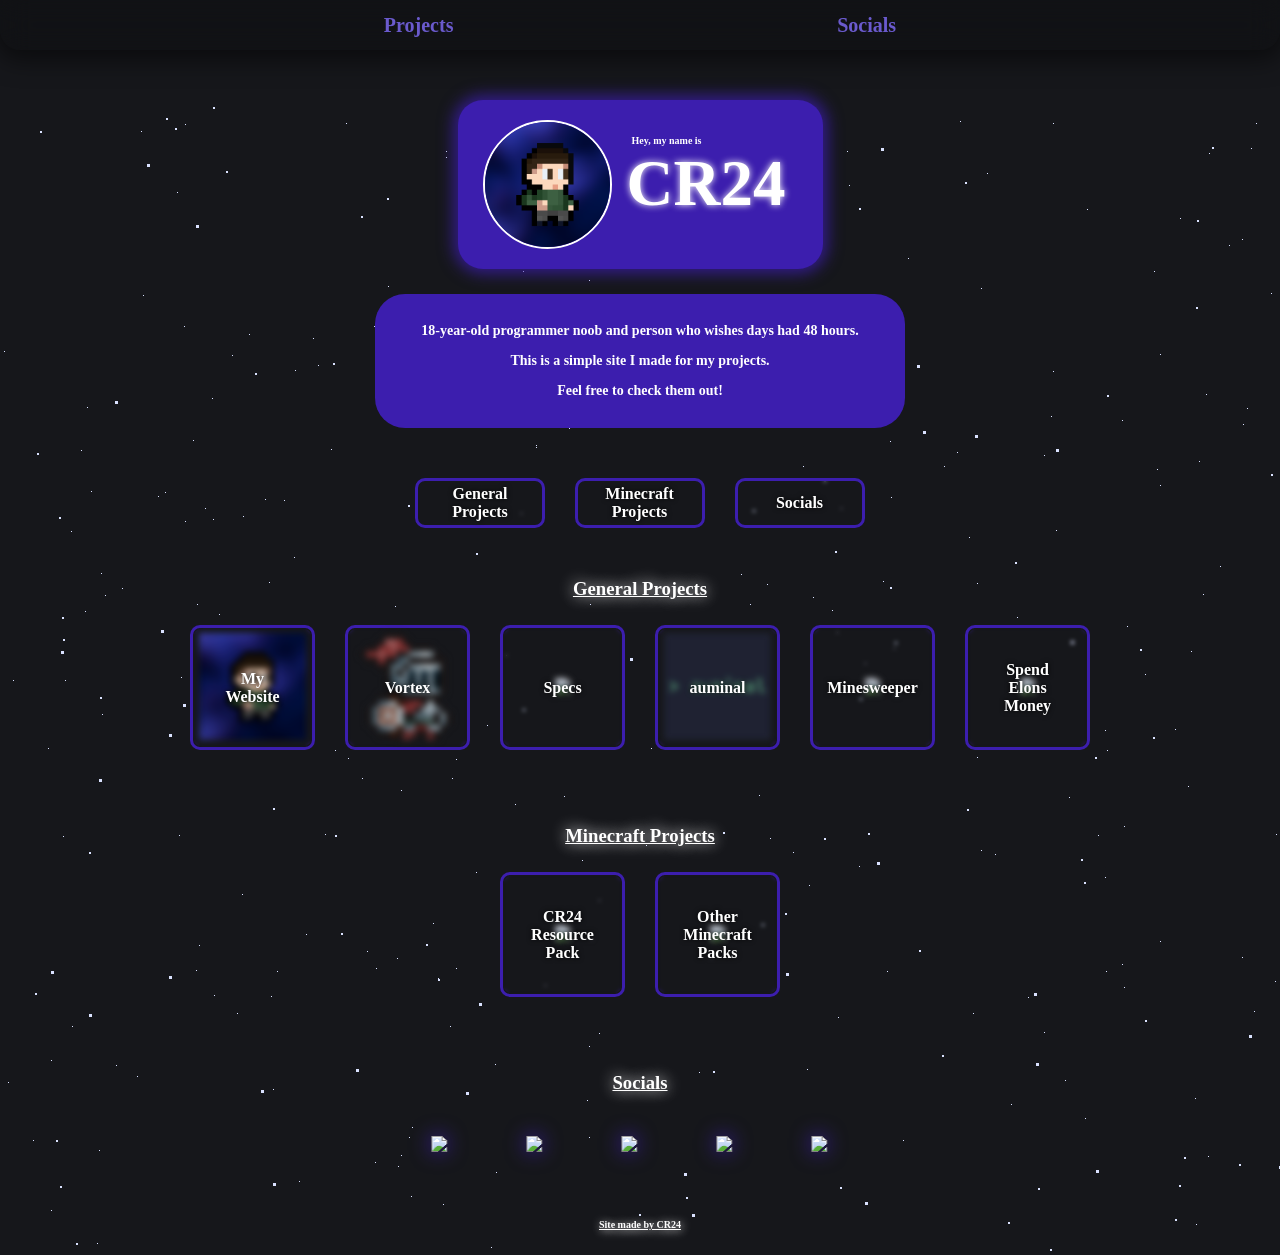
==== commit 1fbe2c97: "added blur to button backgrounds" ====
--- a/index.html
+++ b/index.html
@@ -22,7 +22,6 @@
       <div id="stars"></div>
       <div id="stars2"></div>
       <div id="stars3"></div>
-      <div id="stars4"></div>
     </div>
 
     <div class="profilebox">
--- a/styles.css
+++ b/styles.css
@@ -140,6 +140,7 @@
   border-radius: 10px;
   box-sizing: border-box;
   background-color: transparent;
+  backdrop-filter: blur(2px);
   font-size-adjust: 2px;
   transition: box-shadow .3s;
 }
@@ -190,7 +191,8 @@
   left: 0;
   width: 100%;
   height: 100%;
-  background-color: black;
+  background-color: transparent;
+  backdrop-filter: blur(2px);
   border-radius: 10px;
 }
 
@@ -275,6 +277,7 @@
   text-shadow: 1px 1px 10px #ffffff
 }
 
+
 /*Error Page*/
 
 .error_page {
@@ -335,102 +338,72 @@
   src: url(Fonts/proxima-soft.ttf);
 }
 
+
+/* Stars */
+
 .bg-animation {
   position: fixed;
-  inset: 0;
-  z-index: 0;
-  overflow: hidden;
-  pointer-events: none;
-}
-
-.bg-animation > div {
-  position: absolute;
-}
-
-/* Keep the existing page content above the particles */
-body > *:not(.bg-animation) {
-  position: relative;
-  z-index: 1;
+  z-index: -1;
 }
 
 #stars {
-  width: 1px;
-  height: 1px;
-  background: transparent;
-  box-shadow: 117px 1613px #FFF , 1488px 635px #FFF , 944px 914px #FFF , 647px 277px #FFF , 1792px 1205px #FFF , 656px 1517px #FFF , 820px 1839px #FFF , 1153px 1400px #FFF , 870px 13px #FFF , 550px 702px #FFF , 1155px 1056px #FFF , 88px 1709px #FFF , 1450px 1090px #FFF , 1929px 457px #FFF , 1390px 905px #FFF , 1771px 269px #FFF , 1741px 669px #FFF , 432px 64px #FFF , 563px 996px #FFF , 1918px 1873px #FFF , 1845px 1211px #FFF , 231px 1503px #FFF , 37px 220px #FFF , 1970px 495px #FFF , 1812px 925px #FFF , 67px 1398px #FFF , 535px 279px #FFF , 1837px 829px #FFF , 1945px 685px #FFF , 1677px 1817px #FFF , 1317px 1415px #FFF , 1785px 905px #FFF , 1787px 1554px #FFF , 802px 1296px #FFF , 512px 1101px #FFF , 583px 1364px #FFF , 336px 558px #FFF , 979px 334px #FFF , 106px 792px #FFF , 204px 34px #FFF , 1845px 1763px #FFF , 445px 1599px #FFF , 386px 453px #FFF , 471px 952px #FFF , 1466px 1676px #FFF , 1885px 303px #FFF , 51px 1717px #FFF , 1211px 299px #FFF , 1546px 1887px #FFF , 1067px 33px #FFF , 1088px 1326px #FFF , 1938px 760px #FFF , 470px 648px #FFF , 1213px 269px #FFF , 1767px 78px #FFF , 977px 976px #FFF , 1926px 175px #FFF , 722px 1512px #FFF , 945px 227px #FFF , 1811px 99px #FFF , 1912px 1406px #FFF , 1602px 1243px #FFF , 610px 449px #FFF , 654px 1393px #FFF , 1930px 1193px #FFF , 258px 1184px #FFF , 89px 265px #FFF , 824px 1494px #FFF , 1506px 1435px #FFF , 1027px 753px #FFF , 1px 1197px #FFF , 530px 1161px #FFF , 864px 1555px #FFF , 1610px 1604px #FFF , 1035px 1114px #FFF , 1456px 133px #FFF , 1196px 1253px #FFF , 361px 1037px #FFF , 834px 351px #FFF , 436px 1676px #FFF , 1194px 1007px #FFF , 1141px 647px #FFF , 319px 454px #FFF , 937px 1769px #FFF , 1872px 1013px #FFF , 733px 643px #FFF , 1250px 511px #FFF , 189px 296px #FFF , 1639px 163px #FFF , 1584px 336px #FFF , 1912px 1343px #FFF , 1298px 1307px #FFF , 1750px 902px #FFF , 1129px 845px #FFF , 1899px 1470px #FFF , 1427px 232px #FFF , 1391px 838px #FFF , 1225px 1819px #FFF , 190px 1366px #FFF , 1865px 518px #FFF , 203px 1383px #FFF , 1455px 614px #FFF , 423px 354px #FFF , 1678px 1790px #FFF , 241px 608px #FFF , 1089px 730px #FFF , 1342px 38px #FFF , 1848px 249px #FFF , 1874px 1785px #FFF , 1040px 1837px #FFF , 751px 261px #FFF , 510px 1975px #FFF , 52px 795px #FFF , 1786px 1310px #FFF , 498px 712px #FFF , 190px 375px #FFF , 1341px 722px #FFF , 43px 1394px #FFF , 1821px 1687px #FFF , 106px 130px #FFF , 1717px 1978px #FFF , 168px 151px #FFF , 183px 740px #FFF , 945px 1381px #FFF , 669px 1170px #FFF , 1285px 1816px #FFF , 110px 1217px #FFF , 1623px 813px #FFF , 869px 647px #FFF , 867px 582px #FFF , 735px 1240px #FFF , 519px 1896px #FFF , 132px 156px #FFF , 1649px 193px #FFF , 241px 1109px #FFF , 643px 484px #FFF , 574px 1282px #FFF , 1952px 564px #FFF , 1978px 145px #FFF , 329px 903px #FFF , 1674px 617px #FFF , 1978px 558px #FFF , 1808px 1715px #FFF , 1526px 1238px #FFF , 475px 1330px #FFF , 810px 425px #FFF , 1709px 634px #FFF , 1658px 336px #FFF , 425px 194px #FFF , 352px 96px #FFF , 148px 180px #FFF , 1139px 1046px #FFF , 1809px 1233px #FFF , 1669px 171px #FFF , 263px 1394px #FFF , 534px 715px #FFF , 396px 1008px #FFF , 589px 1445px #FFF , 1190px 381px #FFF , 1709px 279px #FFF , 520px 891px #FFF , 1136px 1867px #FFF , 1280px 1233px #FFF , 836px 296px #FFF , 1348px 646px #FFF , 1539px 913px #FFF , 423px 781px #FFF , 1271px 1805px #FFF , 696px 564px #FFF , 1549px 804px #FFF , 303px 1555px #FFF , 1449px 1903px #FFF , 66px 687px #FFF , 1164px 856px #FFF , 1958px 1326px #FFF , 125px 157px #FFF , 508px 1669px #FFF , 465px 725px #FFF , 1925px 1440px #FFF , 405px 793px #FFF , 278px 110px #FFF , 1084px 1065px #FFF , 1077px 705px #FFF , 663px 1844px #FFF , 734px 263px #FFF , 870px 1761px #FFF , 103px 1169px #FFF , 1506px 1295px #FFF , 1883px 926px #FFF , 335px 1361px #FFF , 1126px 1284px #FFF , 257px 1165px #FFF , 837px 580px #FFF , 1211px 1362px #FFF , 1137px 1380px #FFF , 135px 632px #FFF , 1491px 1965px #FFF , 1098px 195px #FFF , 506px 417px #FFF , 693px 1243px #FFF , 622px 1862px #FFF , 1412px 1343px #FFF , 948px 1894px #FFF , 1315px 1363px #FFF , 754px 1098px #FFF , 1931px 930px #FFF , 1831px 342px #FFF , 1751px 1839px #FFF , 84px 775px #FFF , 1662px 1488px #FFF , 617px 1769px #FFF , 1869px 1292px #FFF , 963px 432px #FFF , 371px 1114px #FFF , 37px 642px #FFF , 21px 1184px #FFF , 602px 366px #FFF , 414px 524px #FFF , 282px 244px #FFF , 1689px 868px #FFF , 943px 681px #FFF , 898px 679px #FFF , 449px 1774px #FFF , 1678px 1313px #FFF , 475px 1811px #FFF , 1146px 1509px #FFF , 1151px 1863px #FFF , 1617px 846px #FFF , 82px 1077px #FFF , 324px 1317px #FFF , 1516px 885px #FFF , 1706px 1526px #FFF , 1925px 1180px #FFF , 553px 967px #FFF , 1072px 536px #FFF , 1715px 1816px #FFF , 185px 286px #FFF , 1362px 1600px #FFF , 628px 1938px #FFF , 1187px 412px #FFF , 569px 211px #FFF , 1959px 1356px #FFF , 1571px 105px #FFF , 319px 1111px #FFF , 36px 1364px #FFF , 502px 1788px #FFF , 1051px 1993px #FFF , 1617px 773px #FFF , 424px 1507px #FFF , 1623px 1955px #FFF , 307px 662px #FFF , 183px 1048px #FFF , 1919px 1453px #FFF , 1006px 1817px #FFF , 468px 673px #FFF , 1142px 1375px #FFF , 1228px 443px #FFF , 1734px 552px #FFF , 20px 1041px #FFF , 1783px 334px #FFF , 98px 1237px #FFF , 1356px 1940px #FFF , 853px 1779px #FFF , 1910px 560px #FFF , 1174px 1656px #FFF , 110px 1724px #FFF , 542px 1771px #FFF , 1758px 1931px #FFF , 1463px 1401px #FFF , 1155px 84px #FFF , 1504px 835px #FFF , 750px 322px #FFF , 407px 1900px #FFF , 1600px 1141px #FFF , 657px 886px #FFF , 526px 714px #FFF , 18px 836px #FFF , 1546px 1548px #FFF , 22px 469px #FFF , 594px 1466px #FFF , 1160px 1078px #FFF , 627px 1055px #FFF , 195px 699px #FFF , 1099px 684px #FFF , 530px 551px #FFF , 1160px 1325px #FFF , 894px 727px #FFF , 1157px 98px #FFF , 136px 1483px #FFF , 1875px 1975px #FFF , 1803px 566px #FFF , 318px 1073px #FFF , 1866px 1656px #FFF , 543px 414px #FFF , 719px 474px #FFF , 1115px 738px #FFF , 353px 875px #FFF , 184px 1938px #FFF , 1854px 1534px #FFF , 420px 1698px #FFF , 1480px 1550px #FFF , 522px 203px #FFF , 1897px 1904px #FFF , 975px 1708px #FFF , 1774px 602px #FFF , 1908px 274px #FFF , 61px 715px #FFF , 983px 1156px #FFF , 326px 1013px #FFF , 641px 290px #FFF , 1522px 120px #FFF , 405px 1637px #FFF , 1021px 1099px #FFF , 631px 1145px #FFF , 982px 1967px #FFF , 200px 651px #FFF , 795px 351px #FFF , 790px 1082px #FFF , 144px 1572px #FFF , 1542px 901px #FFF , 158px 1524px #FFF , 849px 1843px #FFF , 1807px 203px #FFF , 1747px 45px #FFF , 1603px 1738px #FFF , 617px 1966px #FFF , 342px 748px #FFF , 1779px 1173px #FFF , 1428px 152px #FFF , 589px 1998px #FFF , 1940px 1838px #FFF , 115px 272px #FFF , 1217px 1395px #FFF , 1402px 1491px #FFF , 1833px 1814px #FFF , 243px 966px #FFF , 319px 578px #FFF , 813px 364px #FFF , 669px 882px #FFF , 551px 134px #FFF , 1819px 920px #FFF , 740px 1826px #FFF , 1021px 952px #FFF , 1575px 453px #FFF , 324px 419px #FFF , 929px 417px #FFF , 885px 1112px #FFF , 503px 187px #FFF , 1908px 362px #FFF , 1063px 1601px #FFF , 169px 1792px #FFF , 789px 963px #FFF , 1697px 948px #FFF , 1761px 1810px #FFF , 1844px 1591px #FFF , 1709px 949px #FFF , 1402px 1396px #FFF , 1037px 225px #FFF , 1832px 518px #FFF , 1728px 1782px #FFF , 194px 1421px #FFF , 1395px 742px #FFF , 1478px 1325px #FFF , 40px 593px #FFF , 1732px 117px #FFF , 51px 158px #FFF , 1598px 1672px #FFF , 701px 849px #FFF , 1403px 1979px #FFF , 145px 1414px #FFF , 550px 906px #FFF , 1366px 460px #FFF , 142px 1379px #FFF , 34px 1864px #FFF , 1346px 308px #FFF , 293px 998px #FFF , 21px 1868px #FFF , 540px 1033px #FFF , 60px 746px #FFF , 1602px 1476px #FFF , 180px 804px #FFF , 345px 1982px #FFF , 1439px 640px #FFF , 939px 1834px #FFF , 20px 432px #FFF , 492px 1549px #FFF , 109px 1579px #FFF , 1796px 1403px #FFF , 1079px 519px #FFF , 1664px 389px #FFF , 1627px 1061px #FFF , 823px 419px #FFF , 1399px 1882px #FFF , 1906px 344px #FFF , 1189px 848px #FFF , 117px 882px #FFF , 1262px 33px #FFF , 1048px 434px #FFF , 1208px 1309px #FFF , 1616px 408px #FFF , 1833px 853px #FFF , 1433px 1656px #FFF , 811px 1861px #FFF , 439px 1672px #FFF , 1105px 248px #FFF , 328px 1652px #FFF , 13px 1658px #FFF , 685px 987px #FFF , 985px 403px #FFF , 1664px 1206px #FFF , 1993px 1925px #FFF , 440px 917px #FFF , 1835px 319px #FFF , 1404px 1907px #FFF , 624px 1443px #FFF , 843px 954px #FFF , 478px 1567px #FFF , 895px 1602px #FFF , 1231px 871px #FFF , 1267px 1646px #FFF , 475px 334px #FFF , 784px 796px #FFF , 1294px 199px #FFF , 109px 702px #FFF , 1978px 362px #FFF , 291px 940px #FFF , 971px 1343px #FFF , 74px 719px #FFF , 36px 715px #FFF , 1007px 1423px #FFF , 860px 314px #FFF , 631px 177px #FFF , 1900px 1590px #FFF , 1239px 1348px #FFF , 1346px 1270px #FFF , 1934px 1475px #FFF , 1553px 559px #FFF , 588px 1969px #FFF , 670px 1269px #FFF , 1484px 376px #FFF , 20px 1424px #FFF , 1396px 8px #FFF , 969px 244px #FFF , 1807px 538px #FFF , 1873px 891px #FFF , 636px 1142px #FFF , 1474px 1562px #FFF , 763px 350px #FFF , 663px 700px #FFF , 500px 1469px #FFF , 1302px 722px #FFF , 181px 291px #FFF , 266px 893px #FFF , 1403px 654px #FFF , 492px 460px #FFF , 1503px 1369px #FFF , 23px 1662px #FFF , 349px 333px #FFF , 1435px 1017px #FFF , 1441px 705px #FFF , 1708px 1446px #FFF , 1041px 911px #FFF , 1063px 780px #FFF , 1158px 1356px #FFF , 767px 1454px #FFF , 1912px 797px #FFF , 1731px 1759px #FFF , 1378px 1390px #FFF , 1815px 1364px #FFF , 960px 270px #FFF , 1343px 427px #FFF , 275px 203px #FFF , 1319px 1092px #FFF , 1455px 770px #FFF , 283px 1503px #FFF , 1505px 901px #FFF , 1738px 1561px #FFF , 1526px 1935px #FFF , 1757px 669px #FFF , 1640px 620px #FFF , 1750px 722px #FFF , 748px 66px #FFF , 1149px 540px #FFF , 159px 953px #FFF , 200px 1426px #FFF , 515px 1110px #FFF , 1552px 737px #FFF , 1094px 1459px #FFF , 778px 799px #FFF , 1031px 523px #FFF , 743px 1825px #FFF , 1100px 882px #FFF , 1088px 1836px #FFF , 255px 599px #FFF , 67px 1361px #FFF , 247px 1721px #FFF , 1722px 346px #FFF , 1822px 155px #FFF , 452px 1973px #FFF , 415px 1960px #FFF , 1109px 57px #FFF , 273px 1392px #FFF , 404px 1071px #FFF , 1212px 353px #FFF , 370px 460px #FFF , 795px 1523px #FFF , 1932px 340px #FFF , 51px 1473px #FFF , 1268px 364px #FFF , 1512px 1862px #FFF , 1678px 1801px #FFF , 1796px 579px #FFF , 254px 251px #FFF , 1466px 1717px #FFF , 893px 379px #FFF , 1153px 923px #FFF , 913px 1808px #FFF , 791px 789px #FFF , 417px 1924px #FFF , 1336px 1599px #FFF , 1695px 908px #FFF , 1120px 114px #FFF , 493px 1949px #FFF , 68px 1905px #FFF , 969px 481px #FFF , 1420px 1095px #FFF , 800px 1117px #FFF , 390px 234px #FFF , 356px 1644px #FFF , 1098px 1486px #FFF , 1360px 521px #FFF , 149px 1198px #FFF , 354px 747px #FFF , 1749px 487px #FFF , 470px 76px #FFF , 1672px 289px #FFF , 1731px 545px #FFF , 1547px 1590px #FFF , 498px 692px #FFF , 398px 1592px #FFF , 1846px 1237px #FFF , 1537px 1474px #FFF , 1726px 1374px #FFF , 1922px 858px #FFF , 376px 321px #FFF , 985px 227px #FFF , 234px 1421px #FFF , 760px 745px #FFF , 1990px 1132px #FFF , 1560px 1597px #FFF , 338px 1310px #FFF , 1924px 1664px #FFF , 547px 1747px #FFF , 1639px 1282px #FFF , 1202px 337px #FFF , 1985px 779px #FFF , 737px 456px #FFF , 89px 501px #FFF , 963px 792px #FFF , 655px 1447px #FFF , 1492px 1994px #FFF , 1171px 254px #FFF , 892px 827px #FFF , 1735px 442px #FFF , 1474px 1187px #FFF , 846px 1518px #FFF , 557px 1805px #FFF , 738px 945px #FFF , 795px 68px #FFF , 663px 1956px #FFF , 1607px 290px #FFF , 1524px 15px #FFF , 1097px 1911px #FFF , 157px 1939px #FFF , 935px 1065px #FFF , 1809px 1708px #FFF , 164px 1157px #FFF , 83px 855px #FFF , 625px 501px #FFF , 814px 398px #FFF , 552px 695px #FFF , 597px 1546px #FFF , 1237px 1417px #FFF , 628px 284px #FFF , 866px 767px #FFF , 1403px 1394px #FFF , 765px 1563px #FFF , 1648px 109px #FFF , 1205px 1659px #FFF , 921px 1313px #FFF , 1319px 243px #FFF , 18px 125px #FFF , 7px 777px #FFF , 181px 418px #FFF , 1062px 1892px #FFF , 382px 106px #FFF , 994px 751px #FFF , 964px 234px #FFF , 40px 118px #FFF , 278px 706px #FFF , 1540px 1978px #FFF , 425px 1661px #FFF , 1050px 321px #FFF , 735px 1729px #FFF , 1438px 260px #FFF , 1229px 1109px #FFF , 186px 1041px #FFF , 244px 1184px #FFF , 392px 1472px #FFF , 670px 1249px #FFF , 1260px 1443px #FFF , 1977px 1511px #FFF , 1240px 773px #FFF , 303px 513px #FFF , 63px 1530px #FFF , 610px 792px #FFF , 1987px 1647px #FFF , 676px 1597px #FFF , 1740px 1244px #FFF , 816px 1661px #FFF , 351px 802px #FFF , 252px 1082px #FFF , 31px 365px #FFF , 1453px 984px #FFF , 667px 1233px #FFF , 1247px 1800px #FFF , 839px 270px #FFF , 775px 913px #FFF , 1966px 1398px #FFF , 499px 813px #FFF , 922px 1982px #FFF , 1409px 1902px #FFF , 1499px 1766px #FFF , 721px 899px #FFF , 788px 807px #FFF , 989px 1355px #FFF , 1248px 1274px #FFF , 849px 1091px #FFF , 1799px 1036px #FFF , 1486px 700px #FFF , 170px 1989px #FFF , 1275px 799px #FFF , 772px 2000px #FFF , 1642px 362px #FFF , 216px 940px #FFF , 1893px 281px #FFF , 1944px 1298px #FFF , 1294px 400px #FFF , 1523px 441px #FFF , 1829px 340px #FFF , 468px 170px #FFF , 1099px 967px #FFF , 1331px 665px #FFF , 1174px 1553px #FFF , 1567px 325px #FFF , 1028px 1399px #FFF , 781px 1451px #FFF , 1912px 1954px #FFF , 874px 873px #FFF , 1298px 1722px #FFF , 1879px 706px #FFF , 57px 1221px #FFF , 1116px 1432px #FFF , 48px 811px #FFF , 101px 916px #FFF , 677px 304px #FFF , 1203px 639px #FFF , 1391px 199px #FFF , 1895px 1988px #FFF , 1462px 1023px #FFF , 1216px 1751px #FFF , 1261px 663px #FFF , 1290px 1119px #FFF , 137px 1793px #FFF , 1052px 1470px #FFF , 1561px 226px #FFF , 1156px 402px #FFF , 709px 693px #FFF , 1040px 1911px #FFF , 1624px 1115px #FFF , 551px 475px #FFF , 416px 1090px #FFF , 1183px 451px #FFF , 58px 765px #FFF , 743px 1016px #FFF , 198px 369px #FFF , 1645px 1503px #FFF , 997px 22px #FFF , 1447px 1323px #FFF , 379px 883px #FFF , 1171px 1195px #FFF , 919px 133px #FFF , 1400px 517px #FFF , 725px 804px #FFF , 1600px 699px #FFF , 357px 581px #FFF , 266px 1713px #FFF , 848px 1749px #FFF , 1963px 1045px #FFF , 119px 1136px #FFF;
-  -webkit-animation: animStar 50s linear infinite;
-  -moz-animation: animStar 50s linear infinite;
-  -ms-animation: animStar 50s linear infinite;
-  animation: animStar 50s linear infinite;
-}
-#stars:after {
-  content: " ";
-  position: absolute;
-  top: 2000px;
-  width: 1px;
-  height: 1px;
-  background: transparent;
-  box-shadow: 117px 1613px #FFF , 1488px 635px #FFF , 944px 914px #FFF , 647px 277px #FFF , 1792px 1205px #FFF , 656px 1517px #FFF , 820px 1839px #FFF , 1153px 1400px #FFF , 870px 13px #FFF , 550px 702px #FFF , 1155px 1056px #FFF , 88px 1709px #FFF , 1450px 1090px #FFF , 1929px 457px #FFF , 1390px 905px #FFF , 1771px 269px #FFF , 1741px 669px #FFF , 432px 64px #FFF , 563px 996px #FFF , 1918px 1873px #FFF , 1845px 1211px #FFF , 231px 1503px #FFF , 37px 220px #FFF , 1970px 495px #FFF , 1812px 925px #FFF , 67px 1398px #FFF , 535px 279px #FFF , 1837px 829px #FFF , 1945px 685px #FFF , 1677px 1817px #FFF , 1317px 1415px #FFF , 1785px 905px #FFF , 1787px 1554px #FFF , 802px 1296px #FFF , 512px 1101px #FFF , 583px 1364px #FFF , 336px 558px #FFF , 979px 334px #FFF , 106px 792px #FFF , 204px 34px #FFF , 1845px 1763px #FFF , 445px 1599px #FFF , 386px 453px #FFF , 471px 952px #FFF , 1466px 1676px #FFF , 1885px 303px #FFF , 51px 1717px #FFF , 1211px 299px #FFF , 1546px 1887px #FFF , 1067px 33px #FFF , 1088px 1326px #FFF , 1938px 760px #FFF , 470px 648px #FFF , 1213px 269px #FFF , 1767px 78px #FFF , 977px 976px #FFF , 1926px 175px #FFF , 722px 1512px #FFF , 945px 227px #FFF , 1811px 99px #FFF , 1912px 1406px #FFF , 1602px 1243px #FFF , 610px 449px #FFF , 654px 1393px #FFF , 1930px 1193px #FFF , 258px 1184px #FFF , 89px 265px #FFF , 824px 1494px #FFF , 1506px 1435px #FFF , 1027px 753px #FFF , 1px 1197px #FFF , 530px 1161px #FFF , 864px 1555px #FFF , 1610px 1604px #FFF , 1035px 1114px #FFF , 1456px 133px #FFF , 1196px 1253px #FFF , 361px 1037px #FFF , 834px 351px #FFF , 436px 1676px #FFF , 1194px 1007px #FFF , 1141px 647px #FFF , 319px 454px #FFF , 937px 1769px #FFF , 1872px 1013px #FFF , 733px 643px #FFF , 1250px 511px #FFF , 189px 296px #FFF , 1639px 163px #FFF , 1584px 336px #FFF , 1912px 1343px #FFF , 1298px 1307px #FFF , 1750px 902px #FFF , 1129px 845px #FFF , 1899px 1470px #FFF , 1427px 232px #FFF , 1391px 838px #FFF , 1225px 1819px #FFF , 190px 1366px #FFF , 1865px 518px #FFF , 203px 1383px #FFF , 1455px 614px #FFF , 423px 354px #FFF , 1678px 1790px #FFF , 241px 608px #FFF , 1089px 730px #FFF , 1342px 38px #FFF , 1848px 249px #FFF , 1874px 1785px #FFF , 1040px 1837px #FFF , 751px 261px #FFF , 510px 1975px #FFF , 52px 795px #FFF , 1786px 1310px #FFF , 498px 712px #FFF , 190px 375px #FFF , 1341px 722px #FFF , 43px 1394px #FFF , 1821px 1687px #FFF , 106px 130px #FFF , 1717px 1978px #FFF , 168px 151px #FFF , 183px 740px #FFF , 945px 1381px #FFF , 669px 1170px #FFF , 1285px 1816px #FFF , 110px 1217px #FFF , 1623px 813px #FFF , 869px 647px #FFF , 867px 582px #FFF , 735px 1240px #FFF , 519px 1896px #FFF , 132px 156px #FFF , 1649px 193px #FFF , 241px 1109px #FFF , 643px 484px #FFF , 574px 1282px #FFF , 1952px 564px #FFF , 1978px 145px #FFF , 329px 903px #FFF , 1674px 617px #FFF , 1978px 558px #FFF , 1808px 1715px #FFF , 1526px 1238px #FFF , 475px 1330px #FFF , 810px 425px #FFF , 1709px 634px #FFF , 1658px 336px #FFF , 425px 194px #FFF , 352px 96px #FFF , 148px 180px #FFF , 1139px 1046px #FFF , 1809px 1233px #FFF , 1669px 171px #FFF , 263px 1394px #FFF , 534px 715px #FFF , 396px 1008px #FFF , 589px 1445px #FFF , 1190px 381px #FFF , 1709px 279px #FFF , 520px 891px #FFF , 1136px 1867px #FFF , 1280px 1233px #FFF , 836px 296px #FFF , 1348px 646px #FFF , 1539px 913px #FFF , 423px 781px #FFF , 1271px 1805px #FFF , 696px 564px #FFF , 1549px 804px #FFF , 303px 1555px #FFF , 1449px 1903px #FFF , 66px 687px #FFF , 1164px 856px #FFF , 1958px 1326px #FFF , 125px 157px #FFF , 508px 1669px #FFF , 465px 725px #FFF , 1925px 1440px #FFF , 405px 793px #FFF , 278px 110px #FFF , 1084px 1065px #FFF , 1077px 705px #FFF , 663px 1844px #FFF , 734px 263px #FFF , 870px 1761px #FFF , 103px 1169px #FFF , 1506px 1295px #FFF , 1883px 926px #FFF , 335px 1361px #FFF , 1126px 1284px #FFF , 257px 1165px #FFF , 837px 580px #FFF , 1211px 1362px #FFF , 1137px 1380px #FFF , 135px 632px #FFF , 1491px 1965px #FFF , 1098px 195px #FFF , 506px 417px #FFF , 693px 1243px #FFF , 622px 1862px #FFF , 1412px 1343px #FFF , 948px 1894px #FFF , 1315px 1363px #FFF , 754px 1098px #FFF , 1931px 930px #FFF , 1831px 342px #FFF , 1751px 1839px #FFF , 84px 775px #FFF , 1662px 1488px #FFF , 617px 1769px #FFF , 1869px 1292px #FFF , 963px 432px #FFF , 371px 1114px #FFF , 37px 642px #FFF , 21px 1184px #FFF , 602px 366px #FFF , 414px 524px #FFF , 282px 244px #FFF , 1689px 868px #FFF , 943px 681px #FFF , 898px 679px #FFF , 449px 1774px #FFF , 1678px 1313px #FFF , 475px 1811px #FFF , 1146px 1509px #FFF , 1151px 1863px #FFF , 1617px 846px #FFF , 82px 1077px #FFF , 324px 1317px #FFF , 1516px 885px #FFF , 1706px 1526px #FFF , 1925px 1180px #FFF , 553px 967px #FFF , 1072px 536px #FFF , 1715px 1816px #FFF , 185px 286px #FFF , 1362px 1600px #FFF , 628px 1938px #FFF , 1187px 412px #FFF , 569px 211px #FFF , 1959px 1356px #FFF , 1571px 105px #FFF , 319px 1111px #FFF , 36px 1364px #FFF , 502px 1788px #FFF , 1051px 1993px #FFF , 1617px 773px #FFF , 424px 1507px #FFF , 1623px 1955px #FFF , 307px 662px #FFF , 183px 1048px #FFF , 1919px 1453px #FFF , 1006px 1817px #FFF , 468px 673px #FFF , 1142px 1375px #FFF , 1228px 443px #FFF , 1734px 552px #FFF , 20px 1041px #FFF , 1783px 334px #FFF , 98px 1237px #FFF , 1356px 1940px #FFF , 853px 1779px #FFF , 1910px 560px #FFF , 1174px 1656px #FFF , 110px 1724px #FFF , 542px 1771px #FFF , 1758px 1931px #FFF , 1463px 1401px #FFF , 1155px 84px #FFF , 1504px 835px #FFF , 750px 322px #FFF , 407px 1900px #FFF , 1600px 1141px #FFF , 657px 886px #FFF , 526px 714px #FFF , 18px 836px #FFF , 1546px 1548px #FFF , 22px 469px #FFF , 594px 1466px #FFF , 1160px 1078px #FFF , 627px 1055px #FFF , 195px 699px #FFF , 1099px 684px #FFF , 530px 551px #FFF , 1160px 1325px #FFF , 894px 727px #FFF , 1157px 98px #FFF , 136px 1483px #FFF , 1875px 1975px #FFF , 1803px 566px #FFF , 318px 1073px #FFF , 1866px 1656px #FFF , 543px 414px #FFF , 719px 474px #FFF , 1115px 738px #FFF , 353px 875px #FFF , 184px 1938px #FFF , 1854px 1534px #FFF , 420px 1698px #FFF , 1480px 1550px #FFF , 522px 203px #FFF , 1897px 1904px #FFF , 975px 1708px #FFF , 1774px 602px #FFF , 1908px 274px #FFF , 61px 715px #FFF , 983px 1156px #FFF , 326px 1013px #FFF , 641px 290px #FFF , 1522px 120px #FFF , 405px 1637px #FFF , 1021px 1099px #FFF , 631px 1145px #FFF , 982px 1967px #FFF , 200px 651px #FFF , 795px 351px #FFF , 790px 1082px #FFF , 144px 1572px #FFF , 1542px 901px #FFF , 158px 1524px #FFF , 849px 1843px #FFF , 1807px 203px #FFF , 1747px 45px #FFF , 1603px 1738px #FFF , 617px 1966px #FFF , 342px 748px #FFF , 1779px 1173px #FFF , 1428px 152px #FFF , 589px 1998px #FFF , 1940px 1838px #FFF , 115px 272px #FFF , 1217px 1395px #FFF , 1402px 1491px #FFF , 1833px 1814px #FFF , 243px 966px #FFF , 319px 578px #FFF , 813px 364px #FFF , 669px 882px #FFF , 551px 134px #FFF , 1819px 920px #FFF , 740px 1826px #FFF , 1021px 952px #FFF , 1575px 453px #FFF , 324px 419px #FFF , 929px 417px #FFF , 885px 1112px #FFF , 503px 187px #FFF , 1908px 362px #FFF , 1063px 1601px #FFF , 169px 1792px #FFF , 789px 963px #FFF , 1697px 948px #FFF , 1761px 1810px #FFF , 1844px 1591px #FFF , 1709px 949px #FFF , 1402px 1396px #FFF , 1037px 225px #FFF , 1832px 518px #FFF , 1728px 1782px #FFF , 194px 1421px #FFF , 1395px 742px #FFF , 1478px 1325px #FFF , 40px 593px #FFF , 1732px 117px #FFF , 51px 158px #FFF , 1598px 1672px #FFF , 701px 849px #FFF , 1403px 1979px #FFF , 145px 1414px #FFF , 550px 906px #FFF , 1366px 460px #FFF , 142px 1379px #FFF , 34px 1864px #FFF , 1346px 308px #FFF , 293px 998px #FFF , 21px 1868px #FFF , 540px 1033px #FFF , 60px 746px #FFF , 1602px 1476px #FFF , 180px 804px #FFF , 345px 1982px #FFF , 1439px 640px #FFF , 939px 1834px #FFF , 20px 432px #FFF , 492px 1549px #FFF , 109px 1579px #FFF , 1796px 1403px #FFF , 1079px 519px #FFF , 1664px 389px #FFF , 1627px 1061px #FFF , 823px 419px #FFF , 1399px 1882px #FFF , 1906px 344px #FFF , 1189px 848px #FFF , 117px 882px #FFF , 1262px 33px #FFF , 1048px 434px #FFF , 1208px 1309px #FFF , 1616px 408px #FFF , 1833px 853px #FFF , 1433px 1656px #FFF , 811px 1861px #FFF , 439px 1672px #FFF , 1105px 248px #FFF , 328px 1652px #FFF , 13px 1658px #FFF , 685px 987px #FFF , 985px 403px #FFF , 1664px 1206px #FFF , 1993px 1925px #FFF , 440px 917px #FFF , 1835px 319px #FFF , 1404px 1907px #FFF , 624px 1443px #FFF , 843px 954px #FFF , 478px 1567px #FFF , 895px 1602px #FFF , 1231px 871px #FFF , 1267px 1646px #FFF , 475px 334px #FFF , 784px 796px #FFF , 1294px 199px #FFF , 109px 702px #FFF , 1978px 362px #FFF , 291px 940px #FFF , 971px 1343px #FFF , 74px 719px #FFF , 36px 715px #FFF , 1007px 1423px #FFF , 860px 314px #FFF , 631px 177px #FFF , 1900px 1590px #FFF , 1239px 1348px #FFF , 1346px 1270px #FFF , 1934px 1475px #FFF , 1553px 559px #FFF , 588px 1969px #FFF , 670px 1269px #FFF , 1484px 376px #FFF , 20px 1424px #FFF , 1396px 8px #FFF , 969px 244px #FFF , 1807px 538px #FFF , 1873px 891px #FFF , 636px 1142px #FFF , 1474px 1562px #FFF , 763px 350px #FFF , 663px 700px #FFF , 500px 1469px #FFF , 1302px 722px #FFF , 181px 291px #FFF , 266px 893px #FFF , 1403px 654px #FFF , 492px 460px #FFF , 1503px 1369px #FFF , 23px 1662px #FFF , 349px 333px #FFF , 1435px 1017px #FFF , 1441px 705px #FFF , 1708px 1446px #FFF , 1041px 911px #FFF , 1063px 780px #FFF , 1158px 1356px #FFF , 767px 1454px #FFF , 1912px 797px #FFF , 1731px 1759px #FFF , 1378px 1390px #FFF , 1815px 1364px #FFF , 960px 270px #FFF , 1343px 427px #FFF , 275px 203px #FFF , 1319px 1092px #FFF , 1455px 770px #FFF , 283px 1503px #FFF , 1505px 901px #FFF , 1738px 1561px #FFF , 1526px 1935px #FFF , 1757px 669px #FFF , 1640px 620px #FFF , 1750px 722px #FFF , 748px 66px #FFF , 1149px 540px #FFF , 159px 953px #FFF , 200px 1426px #FFF , 515px 1110px #FFF , 1552px 737px #FFF , 1094px 1459px #FFF , 778px 799px #FFF , 1031px 523px #FFF , 743px 1825px #FFF , 1100px 882px #FFF , 1088px 1836px #FFF , 255px 599px #FFF , 67px 1361px #FFF , 247px 1721px #FFF , 1722px 346px #FFF , 1822px 155px #FFF , 452px 1973px #FFF , 415px 1960px #FFF , 1109px 57px #FFF , 273px 1392px #FFF , 404px 1071px #FFF , 1212px 353px #FFF , 370px 460px #FFF , 795px 1523px #FFF , 1932px 340px #FFF , 51px 1473px #FFF , 1268px 364px #FFF , 1512px 1862px #FFF , 1678px 1801px #FFF , 1796px 579px #FFF , 254px 251px #FFF , 1466px 1717px #FFF , 893px 379px #FFF , 1153px 923px #FFF , 913px 1808px #FFF , 791px 789px #FFF , 417px 1924px #FFF , 1336px 1599px #FFF , 1695px 908px #FFF , 1120px 114px #FFF , 493px 1949px #FFF , 68px 1905px #FFF , 969px 481px #FFF , 1420px 1095px #FFF , 800px 1117px #FFF , 390px 234px #FFF , 356px 1644px #FFF , 1098px 1486px #FFF , 1360px 521px #FFF , 149px 1198px #FFF , 354px 747px #FFF , 1749px 487px #FFF , 470px 76px #FFF , 1672px 289px #FFF , 1731px 545px #FFF , 1547px 1590px #FFF , 498px 692px #FFF , 398px 1592px #FFF , 1846px 1237px #FFF , 1537px 1474px #FFF , 1726px 1374px #FFF , 1922px 858px #FFF , 376px 321px #FFF , 985px 227px #FFF , 234px 1421px #FFF , 760px 745px #FFF , 1990px 1132px #FFF , 1560px 1597px #FFF , 338px 1310px #FFF , 1924px 1664px #FFF , 547px 1747px #FFF , 1639px 1282px #FFF , 1202px 337px #FFF , 1985px 779px #FFF , 737px 456px #FFF , 89px 501px #FFF , 963px 792px #FFF , 655px 1447px #FFF , 1492px 1994px #FFF , 1171px 254px #FFF , 892px 827px #FFF , 1735px 442px #FFF , 1474px 1187px #FFF , 846px 1518px #FFF , 557px 1805px #FFF , 738px 945px #FFF , 795px 68px #FFF , 663px 1956px #FFF , 1607px 290px #FFF , 1524px 15px #FFF , 1097px 1911px #FFF , 157px 1939px #FFF , 935px 1065px #FFF , 1809px 1708px #FFF , 164px 1157px #FFF , 83px 855px #FFF , 625px 501px #FFF , 814px 398px #FFF , 552px 695px #FFF , 597px 1546px #FFF , 1237px 1417px #FFF , 628px 284px #FFF , 866px 767px #FFF , 1403px 1394px #FFF , 765px 1563px #FFF , 1648px 109px #FFF , 1205px 1659px #FFF , 921px 1313px #FFF , 1319px 243px #FFF , 18px 125px #FFF , 7px 777px #FFF , 181px 418px #FFF , 1062px 1892px #FFF , 382px 106px #FFF , 994px 751px #FFF , 964px 234px #FFF , 40px 118px #FFF , 278px 706px #FFF , 1540px 1978px #FFF , 425px 1661px #FFF , 1050px 321px #FFF , 735px 1729px #FFF , 1438px 260px #FFF , 1229px 1109px #FFF , 186px 1041px #FFF , 244px 1184px #FFF , 392px 1472px #FFF , 670px 1249px #FFF , 1260px 1443px #FFF , 1977px 1511px #FFF , 1240px 773px #FFF , 303px 513px #FFF , 63px 1530px #FFF , 610px 792px #FFF , 1987px 1647px #FFF , 676px 1597px #FFF , 1740px 1244px #FFF , 816px 1661px #FFF , 351px 802px #FFF , 252px 1082px #FFF , 31px 365px #FFF , 1453px 984px #FFF , 667px 1233px #FFF , 1247px 1800px #FFF , 839px 270px #FFF , 775px 913px #FFF , 1966px 1398px #FFF , 499px 813px #FFF , 922px 1982px #FFF , 1409px 1902px #FFF , 1499px 1766px #FFF , 721px 899px #FFF , 788px 807px #FFF , 989px 1355px #FFF , 1248px 1274px #FFF , 849px 1091px #FFF , 1799px 1036px #FFF , 1486px 700px #FFF , 170px 1989px #FFF , 1275px 799px #FFF , 772px 2000px #FFF , 1642px 362px #FFF , 216px 940px #FFF , 1893px 281px #FFF , 1944px 1298px #FFF , 1294px 400px #FFF , 1523px 441px #FFF , 1829px 340px #FFF , 468px 170px #FFF , 1099px 967px #FFF , 1331px 665px #FFF , 1174px 1553px #FFF , 1567px 325px #FFF , 1028px 1399px #FFF , 781px 1451px #FFF , 1912px 1954px #FFF , 874px 873px #FFF , 1298px 1722px #FFF , 1879px 706px #FFF , 57px 1221px #FFF , 1116px 1432px #FFF , 48px 811px #FFF , 101px 916px #FFF , 677px 304px #FFF , 1203px 639px #FFF , 1391px 199px #FFF , 1895px 1988px #FFF , 1462px 1023px #FFF , 1216px 1751px #FFF , 1261px 663px #FFF , 1290px 1119px #FFF , 137px 1793px #FFF , 1052px 1470px #FFF , 1561px 226px #FFF , 1156px 402px #FFF , 709px 693px #FFF , 1040px 1911px #FFF , 1624px 1115px #FFF , 551px 475px #FFF , 416px 1090px #FFF , 1183px 451px #FFF , 58px 765px #FFF , 743px 1016px #FFF , 198px 369px #FFF , 1645px 1503px #FFF , 997px 22px #FFF , 1447px 1323px #FFF , 379px 883px #FFF , 1171px 1195px #FFF , 919px 133px #FFF , 1400px 517px #FFF , 725px 804px #FFF , 1600px 699px #FFF , 357px 581px #FFF , 266px 1713px #FFF , 848px 1749px #FFF , 1963px 1045px #FFF , 119px 1136px #FFF;
-}
-
-#stars2 {
   width: 2px;
   height: 2px;
   background: transparent;
-  box-shadow: 1117px 1306px #FFF , 1078px 1783px #FFF , 1179px 1085px #FFF , 1145px 920px #FFF , 422px 1233px #FFF , 387px 98px #FFF , 1153px 637px #FFF , 1084px 782px #FFF , 476px 453px #FFF , 926px 1306px #FFF , 60px 1086px #FFF , 753px 1575px #FFF , 272px 1684px #FFF , 1285px 750px #FFF , 1416px 1327px #FFF , 1931px 473px #FFF , 736px 1395px #FFF , 1816px 763px #FFF , 438px 879px #FFF , 665px 1902px #FFF , 1341px 677px #FFF , 1404px 1073px #FFF , 100px 597px #FFF , 357px 1689px #FFF , 1044px 1342px #FFF , 1954px 502px #FFF , 1192px 1308px #FFF , 540px 1239px #FFF , 1360px 552px #FFF , 89px 752px #FFF , 659px 1253px #FFF , 62px 517px #FFF , 1375px 1705px #FFF , 1343px 1511px #FFF , 1659px 1922px #FFF , 1560px 289px #FFF , 1362px 1799px #FFF , 1886px 1480px #FFF , 1718px 1885px #FFF , 824px 738px #FFF , 1060px 1370px #FFF , 1781px 1171px #FFF , 255px 273px #FFF , 1197px 120px #FFF , 213px 7px #FFF , 1226px 1920px #FFF , 1844px 207px #FFF , 1675px 970px #FFF , 1435px 1283px #FFF , 37px 353px #FFF , 59px 417px #FFF , 921px 1602px #FFF , 1549px 1490px #FFF , 638px 1845px #FFF , 1328px 198px #FFF , 1050px 1149px #FFF , 1884px 711px #FFF , 333px 263px #FFF , 342px 1508px #FFF , 1388px 1810px #FFF , 1377px 1558px #FFF , 890px 487px #FFF , 1081px 759px #FFF , 890px 1515px #FFF , 911px 1284px #FFF , 335px 735px #FFF , 1140px 549px #FFF , 1239px 1064px #FFF , 226px 71px #FFF , 1100px 1278px #FFF , 1851px 1805px #FFF , 1370px 1999px #FFF , 1008px 1122px #FFF , 785px 813px #FFF , 1358px 601px #FFF , 1833px 1305px #FFF , 1768px 1304px #FFF , 1303px 532px #FFF , 860px 598px #FFF , 1329px 593px #FFF , 1038px 1088px #FFF , 408px 405px #FFF , 965px 82px #FFF , 1483px 1438px #FFF , 310px 1479px #FFF , 1786px 1500px #FFF , 1866px 852px #FFF , 18px 1757px #FFF , 1473px 1004px #FFF , 1542px 1933px #FFF , 633px 1970px #FFF , 1334px 1713px #FFF , 175px 28px #FFF , 592px 894px #FFF , 121px 1162px #FFF , 1601px 1567px #FFF , 1095px 657px #FFF , 640px 1233px #FFF , 1073px 1255px #FFF , 840px 1087px #FFF , 718px 250px #FFF , 967px 709px #FFF , 731px 239px #FFF , 1623px 593px #FFF , 1058px 1820px #FFF , 516px 1898px #FFF , 666px 12px #FFF , 1997px 1382px #FFF , 112px 1690px #FFF , 687px 1309px #FFF , 63px 539px #FFF , 185px 1897px #FFF , 1055px 1691px #FFF , 435px 1517px #FFF , 1175px 1119px #FFF , 1721px 133px #FFF , 1212px 47px #FFF , 166px 18px #FFF , 1416px 1652px #FFF , 1409px 1745px #FFF , 1357px 1232px #FFF , 1677px 1998px #FFF , 448px 1415px #FFF , 705px 1736px #FFF , 1031px 1466px #FFF , 543px 1651px #FFF , 1592px 1888px #FFF , 1749px 1175px #FFF , 639px 1114px #FFF , 1591px 508px #FFF , 759px 1244px #FFF , 824px 380px #FFF , 942px 955px #FFF , 723px 732px #FFF , 113px 1369px #FFF , 203px 1739px #FFF , 868px 733px #FFF , 713px 971px #FFF , 341px 833px #FFF , 762px 824px #FFF , 1359px 310px #FFF , 1858px 1349px #FFF , 1531px 692px #FFF , 1075px 1512px #FFF , 1677px 142px #FFF , 1912px 1478px #FFF , 1810px 1078px #FFF , 426px 844px #FFF , 1426px 588px #FFF , 1909px 654px #FFF , 1107px 295px #FFF , 1351px 527px #FFF , 1393px 599px #FFF , 1379px 1068px #FFF , 228px 1846px #FFF , 1271px 374px #FFF , 1348px 612px #FFF , 7px 1301px #FFF , 1501px 1782px #FFF , 1795px 423px #FFF , 1475px 1918px #FFF , 1328px 1861px #FFF , 1624px 51px #FFF , 1791px 672px #FFF , 1594px 1467px #FFF , 1655px 1603px #FFF , 919px 850px #FFF , 523px 609px #FFF , 1196px 207px #FFF , 753px 410px #FFF , 686px 1097px #FFF , 1570px 133px #FFF , 1996px 1137px #FFF , 361px 116px #FFF , 1015px 462px #FFF , 76px 1143px #FFF , 491px 1818px #FFF , 1563px 795px #FFF , 982px 1721px #FFF , 831px 1204px #FFF , 1737px 589px #FFF , 861px 1579px #FFF , 1666px 130px #FFF , 698px 1799px #FFF , 726px 1519px #FFF , 109px 1208px #FFF , 1184px 1057px #FFF , 835px 451px #FFF , 896px 594px #FFF , 35px 893px #FFF , 895px 542px #FFF , 706px 225px #FFF , 56px 1040px #FFF , 1954px 108px #FFF , 1439px 1423px #FFF , 26px 1881px #FFF , 802px 1564px #FFF , 273px 708px #FFF , 40px 31px #FFF , 859px 108px #FFF;
+  box-shadow: 1117px 1306px #dae2ff , 1078px 1783px #dae2ff , 1179px 1085px #dae2ff , 1145px 920px #dae2ff , 422px 1233px #dae2ff , 387px 98px #dae2ff , 1153px 637px #dae2ff , 1084px 782px #dae2ff , 476px 453px #dae2ff , 926px 1306px #dae2ff , 60px 1086px #dae2ff , 753px 1575px #dae2ff , 272px 1684px #dae2ff , 1285px 750px #dae2ff , 1416px 1327px #dae2ff , 1931px 473px #dae2ff , 736px 1395px #dae2ff , 1816px 763px #dae2ff , 438px 879px #dae2ff , 665px 1902px #dae2ff , 1341px 677px #dae2ff , 1404px 1073px #dae2ff , 100px 597px #dae2ff , 357px 1689px #dae2ff , 1044px 1342px #dae2ff , 1954px 502px #dae2ff , 1192px 1308px #dae2ff , 540px 1239px #dae2ff , 1360px 552px #dae2ff , 89px 752px #dae2ff , 659px 1253px #dae2ff , 62px 517px #dae2ff , 1375px 1705px #dae2ff , 1343px 1511px #dae2ff , 1659px 1922px #dae2ff , 1560px 289px #dae2ff , 1362px 1799px #dae2ff , 1886px 1480px #dae2ff , 1718px 1885px #dae2ff , 824px 738px #dae2ff , 1060px 1370px #dae2ff , 1781px 1171px #dae2ff , 255px 273px #dae2ff , 1197px 120px #dae2ff , 213px 7px #dae2ff , 1226px 1920px #dae2ff , 1844px 207px #dae2ff , 1675px 970px #dae2ff , 1435px 1283px #dae2ff , 37px 353px #dae2ff , 59px 417px #dae2ff , 921px 1602px #dae2ff , 1549px 1490px #dae2ff , 638px 1845px #dae2ff , 1328px 198px #dae2ff , 1050px 1149px #dae2ff , 1884px 711px #dae2ff , 333px 263px #dae2ff , 342px 1508px #dae2ff , 1388px 1810px #dae2ff , 1377px 1558px #dae2ff , 890px 487px #dae2ff , 1081px 759px #dae2ff , 890px 1515px #dae2ff , 911px 1284px #dae2ff , 335px 735px #dae2ff , 1140px 549px #dae2ff , 1239px 1064px #dae2ff , 226px 71px #dae2ff , 1100px 1278px #dae2ff , 1851px 1805px #dae2ff , 1370px 1999px #dae2ff , 1008px 1122px #dae2ff , 785px 813px #dae2ff , 1358px 601px #dae2ff , 1833px 1305px #dae2ff , 1768px 1304px #dae2ff , 1303px 532px #dae2ff , 860px 598px #dae2ff , 1329px 593px #dae2ff , 1038px 1088px #dae2ff , 408px 405px #dae2ff , 965px 82px #dae2ff , 1483px 1438px #dae2ff , 310px 1479px #dae2ff , 1786px 1500px #dae2ff , 1866px 852px #dae2ff , 18px 1757px #dae2ff , 1473px 1004px #dae2ff , 1542px 1933px #dae2ff , 633px 1970px #dae2ff , 1334px 1713px #dae2ff , 175px 28px #dae2ff , 592px 894px #dae2ff , 121px 1162px #dae2ff , 1601px 1567px #dae2ff , 1095px 657px #dae2ff , 640px 1233px #dae2ff , 1073px 1255px #dae2ff , 840px 1087px #dae2ff , 718px 250px #dae2ff , 967px 709px #dae2ff , 731px 239px #dae2ff , 1623px 593px #dae2ff , 1058px 1820px #dae2ff , 516px 1898px #dae2ff , 666px 12px #dae2ff , 1997px 1382px #dae2ff , 112px 1690px #dae2ff , 687px 1309px #dae2ff , 63px 539px #dae2ff , 185px 1897px #dae2ff , 1055px 1691px #dae2ff , 435px 1517px #dae2ff , 1175px 1119px #dae2ff , 1721px 133px #dae2ff , 1212px 47px #dae2ff , 166px 18px #dae2ff , 1416px 1652px #dae2ff , 1409px 1745px #dae2ff , 1357px 1232px #dae2ff , 1677px 1998px #dae2ff , 448px 1415px #dae2ff , 705px 1736px #dae2ff , 1031px 1466px #dae2ff , 543px 1651px #dae2ff , 1592px 1888px #dae2ff , 1749px 1175px #dae2ff , 639px 1114px #dae2ff , 1591px 508px #dae2ff , 759px 1244px #dae2ff , 824px 380px #dae2ff , 942px 955px #dae2ff , 723px 732px #dae2ff , 113px 1369px #dae2ff , 203px 1739px #dae2ff , 868px 733px #dae2ff , 713px 971px #dae2ff , 341px 833px #dae2ff , 762px 824px #dae2ff , 1359px 310px #dae2ff , 1858px 1349px #dae2ff , 1531px 692px #dae2ff , 1075px 1512px #dae2ff , 1677px 142px #dae2ff , 1912px 1478px #dae2ff , 1810px 1078px #dae2ff , 426px 844px #dae2ff , 1426px 588px #dae2ff , 1909px 654px #dae2ff , 1107px 295px #dae2ff , 1351px 527px #dae2ff , 1393px 599px #dae2ff , 1379px 1068px #dae2ff , 228px 1846px #dae2ff , 1271px 374px #dae2ff , 1348px 612px #dae2ff , 7px 1301px #dae2ff , 1501px 1782px #dae2ff , 1795px 423px #dae2ff , 1475px 1918px #dae2ff , 1328px 1861px #dae2ff , 1624px 51px #dae2ff , 1791px 672px #dae2ff , 1594px 1467px #dae2ff , 1655px 1603px #dae2ff , 919px 850px #dae2ff , 523px 609px #dae2ff , 1196px 207px #dae2ff , 753px 410px #dae2ff , 686px 1097px #dae2ff , 1570px 133px #dae2ff , 1996px 1137px #dae2ff , 361px 116px #dae2ff , 1015px 462px #dae2ff , 76px 1143px #dae2ff , 491px 1818px #dae2ff , 1563px 795px #dae2ff , 982px 1721px #dae2ff , 831px 1204px #dae2ff , 1737px 589px #dae2ff , 861px 1579px #dae2ff , 1666px 130px #dae2ff , 698px 1799px #dae2ff , 726px 1519px #dae2ff , 109px 1208px #dae2ff , 1184px 1057px #dae2ff , 835px 451px #dae2ff , 896px 594px #dae2ff , 35px 893px #dae2ff , 895px 542px #dae2ff , 706px 225px #dae2ff , 56px 1040px #dae2ff , 1954px 108px #dae2ff , 1439px 1423px #dae2ff , 26px 1881px #dae2ff , 802px 1564px #dae2ff , 273px 708px #dae2ff , 40px 31px #dae2ff , 859px 108px #dae2ff;
   -webkit-animation: animStar 100s linear infinite;
   -moz-animation: animStar 100s linear infinite;
   -ms-animation: animStar 100s linear infinite;
   animation: animStar 100s linear infinite;
 }
-#stars2:after {
+#stars:after {
   content: " ";
   position: absolute;
   top: 2000px;
   width: 2px;
   height: 2px;
   background: transparent;
-  box-shadow: 1117px 1306px #FFF , 1078px 1783px #FFF , 1179px 1085px #FFF , 1145px 920px #FFF , 422px 1233px #FFF , 387px 98px #FFF , 1153px 637px #FFF , 1084px 782px #FFF , 476px 453px #FFF , 926px 1306px #FFF , 60px 1086px #FFF , 753px 1575px #FFF , 272px 1684px #FFF , 1285px 750px #FFF , 1416px 1327px #FFF , 1931px 473px #FFF , 736px 1395px #FFF , 1816px 763px #FFF , 438px 879px #FFF , 665px 1902px #FFF , 1341px 677px #FFF , 1404px 1073px #FFF , 100px 597px #FFF , 357px 1689px #FFF , 1044px 1342px #FFF , 1954px 502px #FFF , 1192px 1308px #FFF , 540px 1239px #FFF , 1360px 552px #FFF , 89px 752px #FFF , 659px 1253px #FFF , 62px 517px #FFF , 1375px 1705px #FFF , 1343px 1511px #FFF , 1659px 1922px #FFF , 1560px 289px #FFF , 1362px 1799px #FFF , 1886px 1480px #FFF , 1718px 1885px #FFF , 824px 738px #FFF , 1060px 1370px #FFF , 1781px 1171px #FFF , 255px 273px #FFF , 1197px 120px #FFF , 213px 7px #FFF , 1226px 1920px #FFF , 1844px 207px #FFF , 1675px 970px #FFF , 1435px 1283px #FFF , 37px 353px #FFF , 59px 417px #FFF , 921px 1602px #FFF , 1549px 1490px #FFF , 638px 1845px #FFF , 1328px 198px #FFF , 1050px 1149px #FFF , 1884px 711px #FFF , 333px 263px #FFF , 342px 1508px #FFF , 1388px 1810px #FFF , 1377px 1558px #FFF , 890px 487px #FFF , 1081px 759px #FFF , 890px 1515px #FFF , 911px 1284px #FFF , 335px 735px #FFF , 1140px 549px #FFF , 1239px 1064px #FFF , 226px 71px #FFF , 1100px 1278px #FFF , 1851px 1805px #FFF , 1370px 1999px #FFF , 1008px 1122px #FFF , 785px 813px #FFF , 1358px 601px #FFF , 1833px 1305px #FFF , 1768px 1304px #FFF , 1303px 532px #FFF , 860px 598px #FFF , 1329px 593px #FFF , 1038px 1088px #FFF , 408px 405px #FFF , 965px 82px #FFF , 1483px 1438px #FFF , 310px 1479px #FFF , 1786px 1500px #FFF , 1866px 852px #FFF , 18px 1757px #FFF , 1473px 1004px #FFF , 1542px 1933px #FFF , 633px 1970px #FFF , 1334px 1713px #FFF , 175px 28px #FFF , 592px 894px #FFF , 121px 1162px #FFF , 1601px 1567px #FFF , 1095px 657px #FFF , 640px 1233px #FFF , 1073px 1255px #FFF , 840px 1087px #FFF , 718px 250px #FFF , 967px 709px #FFF , 731px 239px #FFF , 1623px 593px #FFF , 1058px 1820px #FFF , 516px 1898px #FFF , 666px 12px #FFF , 1997px 1382px #FFF , 112px 1690px #FFF , 687px 1309px #FFF , 63px 539px #FFF , 185px 1897px #FFF , 1055px 1691px #FFF , 435px 1517px #FFF , 1175px 1119px #FFF , 1721px 133px #FFF , 1212px 47px #FFF , 166px 18px #FFF , 1416px 1652px #FFF , 1409px 1745px #FFF , 1357px 1232px #FFF , 1677px 1998px #FFF , 448px 1415px #FFF , 705px 1736px #FFF , 1031px 1466px #FFF , 543px 1651px #FFF , 1592px 1888px #FFF , 1749px 1175px #FFF , 639px 1114px #FFF , 1591px 508px #FFF , 759px 1244px #FFF , 824px 380px #FFF , 942px 955px #FFF , 723px 732px #FFF , 113px 1369px #FFF , 203px 1739px #FFF , 868px 733px #FFF , 713px 971px #FFF , 341px 833px #FFF , 762px 824px #FFF , 1359px 310px #FFF , 1858px 1349px #FFF , 1531px 692px #FFF , 1075px 1512px #FFF , 1677px 142px #FFF , 1912px 1478px #FFF , 1810px 1078px #FFF , 426px 844px #FFF , 1426px 588px #FFF , 1909px 654px #FFF , 1107px 295px #FFF , 1351px 527px #FFF , 1393px 599px #FFF , 1379px 1068px #FFF , 228px 1846px #FFF , 1271px 374px #FFF , 1348px 612px #FFF , 7px 1301px #FFF , 1501px 1782px #FFF , 1795px 423px #FFF , 1475px 1918px #FFF , 1328px 1861px #FFF , 1624px 51px #FFF , 1791px 672px #FFF , 1594px 1467px #FFF , 1655px 1603px #FFF , 919px 850px #FFF , 523px 609px #FFF , 1196px 207px #FFF , 753px 410px #FFF , 686px 1097px #FFF , 1570px 133px #FFF , 1996px 1137px #FFF , 361px 116px #FFF , 1015px 462px #FFF , 76px 1143px #FFF , 491px 1818px #FFF , 1563px 795px #FFF , 982px 1721px #FFF , 831px 1204px #FFF , 1737px 589px #FFF , 861px 1579px #FFF , 1666px 130px #FFF , 698px 1799px #FFF , 726px 1519px #FFF , 109px 1208px #FFF , 1184px 1057px #FFF , 835px 451px #FFF , 896px 594px #FFF , 35px 893px #FFF , 895px 542px #FFF , 706px 225px #FFF , 56px 1040px #FFF , 1954px 108px #FFF , 1439px 1423px #FFF , 26px 1881px #FFF , 802px 1564px #FFF , 273px 708px #FFF , 40px 31px #FFF , 859px 108px #FFF;
-}
-
-#stars3 {
+  box-shadow: 1117px 1306px #dae2ff , 1078px 1783px #dae2ff , 1179px 1085px #dae2ff , 1145px 920px #dae2ff , 422px 1233px #dae2ff , 387px 98px #dae2ff , 1153px 637px #dae2ff , 1084px 782px #dae2ff , 476px 453px #dae2ff , 926px 1306px #dae2ff , 60px 1086px #dae2ff , 753px 1575px #dae2ff , 272px 1684px #dae2ff , 1285px 750px #dae2ff , 1416px 1327px #dae2ff , 1931px 473px #dae2ff , 736px 1395px #dae2ff , 1816px 763px #dae2ff , 438px 879px #dae2ff , 665px 1902px #dae2ff , 1341px 677px #dae2ff , 1404px 1073px #dae2ff , 100px 597px #dae2ff , 357px 1689px #dae2ff , 1044px 1342px #dae2ff , 1954px 502px #dae2ff , 1192px 1308px #dae2ff , 540px 1239px #dae2ff , 1360px 552px #dae2ff , 89px 752px #dae2ff , 659px 1253px #dae2ff , 62px 517px #dae2ff , 1375px 1705px #dae2ff , 1343px 1511px #dae2ff , 1659px 1922px #dae2ff , 1560px 289px #dae2ff , 1362px 1799px #dae2ff , 1886px 1480px #dae2ff , 1718px 1885px #dae2ff , 824px 738px #dae2ff , 1060px 1370px #dae2ff , 1781px 1171px #dae2ff , 255px 273px #dae2ff , 1197px 120px #dae2ff , 213px 7px #dae2ff , 1226px 1920px #dae2ff , 1844px 207px #dae2ff , 1675px 970px #dae2ff , 1435px 1283px #dae2ff , 37px 353px #dae2ff , 59px 417px #dae2ff , 921px 1602px #dae2ff , 1549px 1490px #dae2ff , 638px 1845px #dae2ff , 1328px 198px #dae2ff , 1050px 1149px #dae2ff , 1884px 711px #dae2ff , 333px 263px #dae2ff , 342px 1508px #dae2ff , 1388px 1810px #dae2ff , 1377px 1558px #dae2ff , 890px 487px #dae2ff , 1081px 759px #dae2ff , 890px 1515px #dae2ff , 911px 1284px #dae2ff , 335px 735px #dae2ff , 1140px 549px #dae2ff , 1239px 1064px #dae2ff , 226px 71px #dae2ff , 1100px 1278px #dae2ff , 1851px 1805px #dae2ff , 1370px 1999px #dae2ff , 1008px 1122px #dae2ff , 785px 813px #dae2ff , 1358px 601px #dae2ff , 1833px 1305px #dae2ff , 1768px 1304px #dae2ff , 1303px 532px #dae2ff , 860px 598px #dae2ff , 1329px 593px #dae2ff , 1038px 1088px #dae2ff , 408px 405px #dae2ff , 965px 82px #dae2ff , 1483px 1438px #dae2ff , 310px 1479px #dae2ff , 1786px 1500px #dae2ff , 1866px 852px #dae2ff , 18px 1757px #dae2ff , 1473px 1004px #dae2ff , 1542px 1933px #dae2ff , 633px 1970px #dae2ff , 1334px 1713px #dae2ff , 175px 28px #dae2ff , 592px 894px #dae2ff , 121px 1162px #dae2ff , 1601px 1567px #dae2ff , 1095px 657px #dae2ff , 640px 1233px #dae2ff , 1073px 1255px #dae2ff , 840px 1087px #dae2ff , 718px 250px #dae2ff , 967px 709px #dae2ff , 731px 239px #dae2ff , 1623px 593px #dae2ff , 1058px 1820px #dae2ff , 516px 1898px #dae2ff , 666px 12px #dae2ff , 1997px 1382px #dae2ff , 112px 1690px #dae2ff , 687px 1309px #dae2ff , 63px 539px #dae2ff , 185px 1897px #dae2ff , 1055px 1691px #dae2ff , 435px 1517px #dae2ff , 1175px 1119px #dae2ff , 1721px 133px #dae2ff , 1212px 47px #dae2ff , 166px 18px #dae2ff , 1416px 1652px #dae2ff , 1409px 1745px #dae2ff , 1357px 1232px #dae2ff , 1677px 1998px #dae2ff , 448px 1415px #dae2ff , 705px 1736px #dae2ff , 1031px 1466px #dae2ff , 543px 1651px #dae2ff , 1592px 1888px #dae2ff , 1749px 1175px #dae2ff , 639px 1114px #dae2ff , 1591px 508px #dae2ff , 759px 1244px #dae2ff , 824px 380px #dae2ff , 942px 955px #dae2ff , 723px 732px #dae2ff , 113px 1369px #dae2ff , 203px 1739px #dae2ff , 868px 733px #dae2ff , 713px 971px #dae2ff , 341px 833px #dae2ff , 762px 824px #dae2ff , 1359px 310px #dae2ff , 1858px 1349px #dae2ff , 1531px 692px #dae2ff , 1075px 1512px #dae2ff , 1677px 142px #dae2ff , 1912px 1478px #dae2ff , 1810px 1078px #dae2ff , 426px 844px #dae2ff , 1426px 588px #dae2ff , 1909px 654px #dae2ff , 1107px 295px #dae2ff , 1351px 527px #dae2ff , 1393px 599px #dae2ff , 1379px 1068px #dae2ff , 228px 1846px #dae2ff , 1271px 374px #dae2ff , 1348px 612px #dae2ff , 7px 1301px #dae2ff , 1501px 1782px #dae2ff , 1795px 423px #dae2ff , 1475px 1918px #dae2ff , 1328px 1861px #dae2ff , 1624px 51px #dae2ff , 1791px 672px #dae2ff , 1594px 1467px #dae2ff , 1655px 1603px #dae2ff , 919px 850px #dae2ff , 523px 609px #dae2ff , 1196px 207px #dae2ff , 753px 410px #dae2ff , 686px 1097px #dae2ff , 1570px 133px #dae2ff , 1996px 1137px #dae2ff , 361px 116px #dae2ff , 1015px 462px #dae2ff , 76px 1143px #dae2ff , 491px 1818px #dae2ff , 1563px 795px #dae2ff , 982px 1721px #dae2ff , 831px 1204px #dae2ff , 1737px 589px #dae2ff , 861px 1579px #dae2ff , 1666px 130px #dae2ff , 698px 1799px #dae2ff , 726px 1519px #dae2ff , 109px 1208px #dae2ff , 1184px 1057px #dae2ff , 835px 451px #dae2ff , 896px 594px #dae2ff , 35px 893px #dae2ff , 895px 542px #dae2ff , 706px 225px #dae2ff , 56px 1040px #dae2ff , 1954px 108px #dae2ff , 1439px 1423px #dae2ff , 26px 1881px #dae2ff , 802px 1564px #dae2ff , 273px 708px #dae2ff , 40px 31px #dae2ff , 859px 108px #dae2ff;
+}
+
+#stars2 {
   width: 3px;
   height: 3px;
   background: transparent;
-  box-shadow: 940px 1360px #FFF , 1071px 539px #FFF , 1710px 1414px #FFF , 836px 299px #FFF , 1944px 1420px #FFF , 253px 1449px #FFF , 1257px 1250px #FFF , 1588px 1830px #FFF , 1077px 1204px #FFF , 273px 1081px #FFF , 1993px 766px #FFF , 1808px 479px #FFF , 917px 263px #FFF , 663px 1820px #FFF , 342px 1988px #FFF , 727px 1250px #FFF , 636px 1666px #FFF , 692px 1112px #FFF , 248px 1211px #FFF , 1422px 1121px #FFF , 881px 46px #FFF , 1531px 1977px #FFF , 1643px 1023px #FFF , 684px 1071px #FFF , 1142px 1873px #FFF , 292px 1313px #FFF , 256px 1237px #FFF , 89px 912px #FFF , 964px 1783px #FFF , 877px 760px #FFF , 1641px 1474px #FFF , 1492px 24px #FFF , 1776px 1642px #FFF , 183px 602px #FFF , 1998px 62px #FFF , 1560px 367px #FFF , 1333px 995px #FFF , 704px 1815px #FFF , 1809px 712px #FFF , 1503px 288px #FFF , 630px 556px #FFF , 1715px 125px #FFF , 353px 1878px #FFF , 975px 333px #FFF , 1740px 1409px #FFF , 1341px 1871px #FFF , 1279px 1064px #FFF , 169px 874px #FFF , 161px 528px #FFF , 1671px 1669px #FFF , 169px 632px #FFF , 547px 1724px #FFF , 1904px 110px #FFF , 679px 1670px #FFF , 196px 123px #FFF , 786px 871px #FFF , 1840px 324px #FFF , 356px 967px #FFF , 61px 549px #FFF , 99px 677px #FFF , 1719px 87px #FFF , 1713px 1990px #FFF , 1717px 1358px #FFF , 108px 1187px #FFF , 51px 869px #FFF , 1461px 902px #FFF , 1034px 891px #FFF , 962px 1881px #FFF , 1723px 595px #FFF , 479px 901px #FFF , 1546px 1823px #FFF , 285px 1208px #FFF , 1056px 347px #FFF , 261px 988px #FFF , 466px 990px #FFF , 1657px 648px #FFF , 1249px 933px #FFF , 1552px 1555px #FFF , 147px 62px #FFF , 292px 1157px #FFF , 1816px 423px #FFF , 1714px 757px #FFF , 1036px 961px #FFF , 1955px 710px #FFF , 1842px 516px #FFF , 479px 1870px #FFF , 1579px 1445px #FFF , 1225px 1309px #FFF , 1965px 566px #FFF , 1575px 1072px #FFF , 923px 329px #FFF , 651px 1514px #FFF , 865px 1100px #FFF , 782px 1873px #FFF , 115px 299px #FFF , 14px 1668px #FFF , 1666px 1817px #FFF , 1096px 1068px #FFF , 1462px 742px #FFF , 1384px 1750px #FFF;
+  box-shadow: 940px 1360px #dae2ff , 1071px 539px #dae2ff , 1710px 1414px #dae2ff , 836px 299px #dae2ff , 1944px 1420px #dae2ff , 253px 1449px #dae2ff , 1257px 1250px #dae2ff , 1588px 1830px #dae2ff , 1077px 1204px #dae2ff , 273px 1081px #dae2ff , 1993px 766px #dae2ff , 1808px 479px #dae2ff , 917px 263px #dae2ff , 663px 1820px #dae2ff , 342px 1988px #dae2ff , 727px 1250px #dae2ff , 636px 1666px #dae2ff , 692px 1112px #dae2ff , 248px 1211px #dae2ff , 1422px 1121px #dae2ff , 881px 46px #dae2ff , 1531px 1977px #dae2ff , 1643px 1023px #dae2ff , 684px 1071px #dae2ff , 1142px 1873px #dae2ff , 292px 1313px #dae2ff , 256px 1237px #dae2ff , 89px 912px #dae2ff , 964px 1783px #dae2ff , 877px 760px #dae2ff , 1641px 1474px #dae2ff , 1492px 24px #dae2ff , 1776px 1642px #dae2ff , 183px 602px #dae2ff , 1998px 62px #dae2ff , 1560px 367px #dae2ff , 1333px 995px #dae2ff , 704px 1815px #dae2ff , 1809px 712px #dae2ff , 1503px 288px #dae2ff , 630px 556px #dae2ff , 1715px 125px #dae2ff , 353px 1878px #dae2ff , 975px 333px #dae2ff , 1740px 1409px #dae2ff , 1341px 1871px #dae2ff , 1279px 1064px #dae2ff , 169px 874px #dae2ff , 161px 528px #dae2ff , 1671px 1669px #dae2ff , 169px 632px #dae2ff , 547px 1724px #dae2ff , 1904px 110px #dae2ff , 679px 1670px #dae2ff , 196px 123px #dae2ff , 786px 871px #dae2ff , 1840px 324px #dae2ff , 356px 967px #dae2ff , 61px 549px #dae2ff , 99px 677px #dae2ff , 1719px 87px #dae2ff , 1713px 1990px #dae2ff , 1717px 1358px #dae2ff , 108px 1187px #dae2ff , 51px 869px #dae2ff , 1461px 902px #dae2ff , 1034px 891px #dae2ff , 962px 1881px #dae2ff , 1723px 595px #dae2ff , 479px 901px #dae2ff , 1546px 1823px #dae2ff , 285px 1208px #dae2ff , 1056px 347px #dae2ff , 261px 988px #dae2ff , 466px 990px #dae2ff , 1657px 648px #dae2ff , 1249px 933px #dae2ff , 1552px 1555px #dae2ff , 147px 62px #dae2ff , 292px 1157px #dae2ff , 1816px 423px #dae2ff , 1714px 757px #dae2ff , 1036px 961px #dae2ff , 1955px 710px #dae2ff , 1842px 516px #dae2ff , 479px 1870px #dae2ff , 1579px 1445px #dae2ff , 1225px 1309px #dae2ff , 1965px 566px #dae2ff , 1575px 1072px #dae2ff , 923px 329px #dae2ff , 651px 1514px #dae2ff , 865px 1100px #dae2ff , 782px 1873px #dae2ff , 115px 299px #dae2ff , 14px 1668px #dae2ff , 1666px 1817px #dae2ff , 1096px 1068px #dae2ff , 1462px 742px #dae2ff , 1384px 1750px #dae2ff;
   -webkit-animation: animStar 150s linear infinite;
   -moz-animation: animStar 150s linear infinite;
   -ms-animation: animStar 150s linear infinite;
   animation: animStar 150s linear infinite;
 }
-#stars3:after {
+#stars2:after {
   content: " ";
   position: absolute;
   top: 2000px;
   width: 3px;
   height: 3px;
   background: transparent;
-  box-shadow: 940px 1360px #FFF , 1071px 539px #FFF , 1710px 1414px #FFF , 836px 299px #FFF , 1944px 1420px #FFF , 253px 1449px #FFF , 1257px 1250px #FFF , 1588px 1830px #FFF , 1077px 1204px #FFF , 273px 1081px #FFF , 1993px 766px #FFF , 1808px 479px #FFF , 917px 263px #FFF , 663px 1820px #FFF , 342px 1988px #FFF , 727px 1250px #FFF , 636px 1666px #FFF , 692px 1112px #FFF , 248px 1211px #FFF , 1422px 1121px #FFF , 881px 46px #FFF , 1531px 1977px #FFF , 1643px 1023px #FFF , 684px 1071px #FFF , 1142px 1873px #FFF , 292px 1313px #FFF , 256px 1237px #FFF , 89px 912px #FFF , 964px 1783px #FFF , 877px 760px #FFF , 1641px 1474px #FFF , 1492px 24px #FFF , 1776px 1642px #FFF , 183px 602px #FFF , 1998px 62px #FFF , 1560px 367px #FFF , 1333px 995px #FFF , 704px 1815px #FFF , 1809px 712px #FFF , 1503px 288px #FFF , 630px 556px #FFF , 1715px 125px #FFF , 353px 1878px #FFF , 975px 333px #FFF , 1740px 1409px #FFF , 1341px 1871px #FFF , 1279px 1064px #FFF , 169px 874px #FFF , 161px 528px #FFF , 1671px 1669px #FFF , 169px 632px #FFF , 547px 1724px #FFF , 1904px 110px #FFF , 679px 1670px #FFF , 196px 123px #FFF , 786px 871px #FFF , 1840px 324px #FFF , 356px 967px #FFF , 61px 549px #FFF , 99px 677px #FFF , 1719px 87px #FFF , 1713px 1990px #FFF , 1717px 1358px #FFF , 108px 1187px #FFF , 51px 869px #FFF , 1461px 902px #FFF , 1034px 891px #FFF , 962px 1881px #FFF , 1723px 595px #FFF , 479px 901px #FFF , 1546px 1823px #FFF , 285px 1208px #FFF , 1056px 347px #FFF , 261px 988px #FFF , 466px 990px #FFF , 1657px 648px #FFF , 1249px 933px #FFF , 1552px 1555px #FFF , 147px 62px #FFF , 292px 1157px #FFF , 1816px 423px #FFF , 1714px 757px #FFF , 1036px 961px #FFF , 1955px 710px #FFF , 1842px 516px #FFF , 479px 1870px #FFF , 1579px 1445px #FFF , 1225px 1309px #FFF , 1965px 566px #FFF , 1575px 1072px #FFF , 923px 329px #FFF , 651px 1514px #FFF , 865px 1100px #FFF , 782px 1873px #FFF , 115px 299px #FFF , 14px 1668px #FFF , 1666px 1817px #FFF , 1096px 1068px #FFF , 1462px 742px #FFF , 1384px 1750px #FFF;
-}
-
-#stars4 {
+  box-shadow: 940px 1360px #dae2ff , 1071px 539px #dae2ff , 1710px 1414px #dae2ff , 836px 299px #dae2ff , 1944px 1420px #dae2ff , 253px 1449px #dae2ff , 1257px 1250px #dae2ff , 1588px 1830px #dae2ff , 1077px 1204px #dae2ff , 273px 1081px #dae2ff , 1993px 766px #dae2ff , 1808px 479px #dae2ff , 917px 263px #dae2ff , 663px 1820px #dae2ff , 342px 1988px #dae2ff , 727px 1250px #dae2ff , 636px 1666px #dae2ff , 692px 1112px #dae2ff , 248px 1211px #dae2ff , 1422px 1121px #dae2ff , 881px 46px #dae2ff , 1531px 1977px #dae2ff , 1643px 1023px #dae2ff , 684px 1071px #dae2ff , 1142px 1873px #dae2ff , 292px 1313px #dae2ff , 256px 1237px #dae2ff , 89px 912px #dae2ff , 964px 1783px #dae2ff , 877px 760px #dae2ff , 1641px 1474px #dae2ff , 1492px 24px #dae2ff , 1776px 1642px #dae2ff , 183px 602px #dae2ff , 1998px 62px #dae2ff , 1560px 367px #dae2ff , 1333px 995px #dae2ff , 704px 1815px #dae2ff , 1809px 712px #dae2ff , 1503px 288px #dae2ff , 630px 556px #dae2ff , 1715px 125px #dae2ff , 353px 1878px #dae2ff , 975px 333px #dae2ff , 1740px 1409px #dae2ff , 1341px 1871px #dae2ff , 1279px 1064px #dae2ff , 169px 874px #dae2ff , 161px 528px #dae2ff , 1671px 1669px #dae2ff , 169px 632px #dae2ff , 547px 1724px #dae2ff , 1904px 110px #dae2ff , 679px 1670px #dae2ff , 196px 123px #dae2ff , 786px 871px #dae2ff , 1840px 324px #dae2ff , 356px 967px #dae2ff , 61px 549px #dae2ff , 99px 677px #dae2ff , 1719px 87px #dae2ff , 1713px 1990px #dae2ff , 1717px 1358px #dae2ff , 108px 1187px #dae2ff , 51px 869px #dae2ff , 1461px 902px #dae2ff , 1034px 891px #dae2ff , 962px 1881px #dae2ff , 1723px 595px #dae2ff , 479px 901px #dae2ff , 1546px 1823px #dae2ff , 285px 1208px #dae2ff , 1056px 347px #dae2ff , 261px 988px #dae2ff , 466px 990px #dae2ff , 1657px 648px #dae2ff , 1249px 933px #dae2ff , 1552px 1555px #dae2ff , 147px 62px #dae2ff , 292px 1157px #dae2ff , 1816px 423px #dae2ff , 1714px 757px #dae2ff , 1036px 961px #dae2ff , 1955px 710px #dae2ff , 1842px 516px #dae2ff , 479px 1870px #dae2ff , 1579px 1445px #dae2ff , 1225px 1309px #dae2ff , 1965px 566px #dae2ff , 1575px 1072px #dae2ff , 923px 329px #dae2ff , 651px 1514px #dae2ff , 865px 1100px #dae2ff , 782px 1873px #dae2ff , 115px 299px #dae2ff , 14px 1668px #dae2ff , 1666px 1817px #dae2ff , 1096px 1068px #dae2ff , 1462px 742px #dae2ff , 1384px 1750px #dae2ff;
+}
+
+#stars3 {
   width: 1px;
   height: 1px;
   background: transparent;
-  box-shadow: 233px 1976px #FFF , 1196px 1119px #FFF , 646px 740px #FFF , 335px 645px #FFF , 1119px 1452px #FFF , 176px 1870px #FFF , 639px 1711px #FFF , 647px 1388px #FFF , 1516px 1108px #FFF , 464px 66px #FFF , 331px 344px #FFF , 772px 1189px #FFF , 1516px 1850px #FFF , 1500px 1463px #FFF , 1275px 876px #FFF , 1107px 645px #FFF , 977px 478px #FFF , 583px 1179px #FFF , 284px 395px #FFF , 1220px 461px #FFF , 1160px 249px #FFF , 196px 865px #FFF , 670px 1915px #FFF , 1449px 382px #FFF , 1191px 546px #FFF , 1329px 605px #FFF , 1945px 458px #FFF , 995px 749px #FFF , 1495px 861px #FFF , 708px 1731px #FFF , 348px 653px #FFF , 548px 1298px #FFF , 1606px 990px #FFF , 1049px 1204px #FFF , 253px 1501px #FFF , 1154px 166px #FFF , 1087px 104px #FFF , 1034px 1161px #FFF , 1681px 462px #FFF , 577px 1897px #FFF , 193px 1901px #FFF , 1701px 1755px #FFF , 864px 1297px #FFF , 800px 1289px #FFF , 676px 28px #FFF , 185px 1341px #FFF , 379px 1151px #FFF , 1224px 1725px #FFF , 280px 541px #FFF , 473px 1196px #FFF , 921px 1628px #FFF , 969px 432px #FFF , 1475px 758px #FFF , 1195px 993px #FFF , 876px 1840px #FFF , 1274px 1689px #FFF , 1977px 1101px #FFF , 837px 527px #FFF , 1785px 1610px #FFF , 1650px 1843px #FFF , 1127px 1508px #FFF , 401px 1050px #FFF , 51px 1105px #FFF , 545px 880px #FFF , 1786px 1672px #FFF , 318px 260px #FFF , 568px 254px #FFF , 1026px 1527px #FFF , 1242px 852px #FFF , 1785px 982px #FFF , 1318px 1071px #FFF , 398px 1061px #FFF , 1509px 257px #FFF , 599px 928px #FFF , 1195px 1800px #FFF , 1254px 906px #FFF , 141px 26px #FFF , 1384px 1502px #FFF , 476px 767px #FFF , 1973px 722px #FFF , 1339px 1031px #FFF , 778px 818px #FFF , 213px 1320px #FFF , 184px 221px #FFF , 983px 1911px #FFF , 923px 1439px #FFF , 1936px 581px #FFF , 1105px 625px #FFF , 325px 729px #FFF , 1475px 204px #FFF , 1483px 1564px #FFF , 1327px 1272px #FFF , 1187px 1944px #FFF , 1945px 1471px #FFF , 116px 960px #FFF , 1660px 1610px #FFF , 412px 1022px #FFF , 1552px 1516px #FFF , 1517px 1892px #FFF , 306px 829px #FFF , 1416px 462px #FFF , 1575px 1460px #FFF , 424px 1500px #FFF , 1530px 1169px #FFF , 1388px 1608px #FFF , 185px 416px #FFF , 634px 1446px #FFF , 767px 479px #FFF , 71px 426px #FFF , 1937px 145px #FFF , 1955px 1312px #FFF , 1811px 611px #FFF , 1145px 569px #FFF , 1460px 676px #FFF , 131px 1858px #FFF , 1557px 473px #FFF , 735px 130px #FFF , 112px 1531px #FFF , 1312px 305px #FFF , 409px 1032px #FFF , 149px 1964px #FFF , 535px 1215px #FFF , 1382px 630px #FFF , 1437px 1368px #FFF , 362px 1181px #FFF , 388px 181px #FFF , 274px 1287px #FFF , 1858px 1414px #FFF , 661px 1935px #FFF , 675px 1205px #FFF , 1829px 1725px #FFF , 1937px 1145px #FFF , 237px 908px #FFF , 1059px 1185px #FFF , 824px 1248px #FFF , 1167px 1730px #FFF , 180px 1961px #FFF , 1663px 203px #FFF , 374px 221px #FFF , 724px 1883px #FFF , 970px 1362px #FFF , 832px 505px #FFF , 313px 233px #FFF , 1909px 597px #FFF , 434px 201px #FFF , 587px 995px #FFF , 1833px 623px #FFF , 1464px 561px #FFF , 231px 593px #FFF , 1558px 1433px #FFF , 1986px 1767px #FFF , 1753px 1728px #FFF , 1153px 1623px #FFF , 249px 229px #FFF , 1503px 1186px #FFF , 1784px 137px #FFF , 841px 403px #FFF , 1400px 354px #FFF , 197px 499px #FFF , 1188px 681px #FFF , 158px 391px #FFF , 443px 1099px #FFF , 723px 1445px #FFF , 1408px 1235px #FFF , 1908px 195px #FFF , 271px 891px #FFF , 469px 1693px #FFF , 580px 11px #FFF , 1533px 70px #FFF , 859px 761px #FFF , 1510px 1844px #FFF , 421px 558px #FFF , 1132px 1453px #FFF , 757px 1987px #FFF , 212px 293px #FFF , 569px 323px #FFF , 1404px 1394px #FFF , 252px 1386px #FFF , 1668px 1857px #FFF , 123px 1684px #FFF , 105px 490px #FFF , 1083px 1769px #FFF , 1071px 1953px #FFF , 1271px 1159px #FFF , 699px 1491px #FFF , 1744px 1997px #FFF , 1868px 1973px #FFF , 1438px 1449px #FFF , 1222px 1921px #FFF , 1328px 1210px #FFF , 438px 873px #FFF , 809px 780px #FFF , 491px 1524px #FFF , 447px 1830px #FFF , 927px 1936px #FFF , 564px 691px #FFF , 1784px 1747px #FFF , 1978px 1722px #FFF , 1599px 1480px #FFF , 1276px 729px #FFF , 731px 1174px #FFF , 1586px 1711px #FFF , 451px 1340px #FFF , 1075px 1899px #FFF , 13px 575px #FFF , 309px 1340px #FFF , 981px 183px #FFF , 248px 1315px #FFF , 849px 80px #FFF , 1754px 1540px #FFF , 73px 1432px #FFF , 1208px 1828px #FFF , 65px 575px #FFF , 1098px 730px #FFF , 127px 1358px #FFF , 185px 19px #FFF , 1222px 1679px #FFF , 1122px 315px #FFF , 1906px 452px #FFF , 761px 284px #FFF , 813px 492px #FFF , 1344px 843px #FFF , 118px 1834px #FFF , 1620px 359px #FFF , 1755px 1246px #FFF , 299px 1076px #FFF , 1746px 158px #FFF , 6px 1635px #FFF , 143px 190px #FFF , 101px 468px #FFF , 137px 971px #FFF , 1221px 1929px #FFF , 1752px 650px #FFF , 1635px 1761px #FFF , 1522px 833px #FFF , 908px 153px #FFF , 1044px 350px #FFF , 1151px 1940px #FFF , 822px 210px #FFF , 1774px 310px #FFF , 796px 1447px #FFF , 1069px 1903px #FFF , 217px 565px #FFF , 662px 1370px #FFF , 1876px 1570px #FFF , 847px 46px #FFF , 1042px 1689px #FFF , 1584px 1434px #FFF , 1791px 908px #FFF , 973px 908px #FFF , 793px 747px #FFF , 122px 483px #FFF , 1137px 1374px #FFF , 1757px 1791px #FFF , 513px 225px #FFF , 63px 731px #FFF , 1179px 1926px #FFF , 346px 18px #FFF , 589px 175px #FFF , 87px 302px #FFF , 380px 1295px #FFF , 450px 921px #FFF , 1667px 1973px #FFF , 1495px 1373px #FFF , 1462px 1850px #FFF , 540px 288px #FFF , 1208px 1051px #FFF , 1554px 1095px #FFF , 1009px 1516px #FFF , 181px 572px #FFF , 165px 387px #FFF , 549px 1835px #FFF , 960px 16px #FFF , 1360px 403px #FFF , 1251px 43px #FFF , 1905px 1813px #FFF , 1106px 866px #FFF , 1809px 277px #FFF , 1828px 1720px #FFF , 295px 1610px #FFF , 523px 166px #FFF , 1069px 692px #FFF , 1292px 217px #FFF , 11px 1721px #FFF , 99px 1045px #FFF , 51px 1584px #FFF , 1053px 266px #FFF , 1287px 1235px #FFF , 747px 1722px #FFF , 1542px 736px #FFF , 1256px 18px #FFF , 102px 609px #FFF , 586px 1339px #FFF , 1843px 1697px #FFF , 824px 1687px #FFF , 1124px 882px #FFF , 395px 501px #FFF , 1456px 672px #FFF , 1472px 1648px #FFF , 1326px 1164px #FFF , 777px 1672px #FFF , 81px 345px #FFF , 91px 386px #FFF , 243px 411px #FFF , 1560px 90px #FFF , 6px 1771px #FFF , 1601px 616px #FFF , 1220px 1808px #FFF , 1160px 836px #FFF , 246px 1777px #FFF , 456px 863px #FFF , 97px 1138px #FFF , 1811px 942px #FFF , 213px 414px #FFF , 891px 392px #FFF , 1044px 927px #FFF , 1856px 216px #FFF , 957px 347px #FFF , 1486px 406px #FFF , 838px 912px #FFF , 803px 361px #FFF , 564px 826px #FFF , 1597px 949px #FFF , 1206px 289px #FFF , 33px 1035px #FFF , 1762px 1377px #FFF , 789px 1815px #FFF , 1594px 1342px #FFF , 1668px 880px #FFF , 1539px 1581px #FFF , 1547px 53px #FFF , 861px 1433px #FFF , 693px 1618px #FFF , 1762px 782px #FFF , 1568px 682px #FFF , 1126px 1762px #FFF , 1242px 134px #FFF , 495px 959px #FFF , 1606px 219px #FFF , 1878px 1415px #FFF , 1652px 797px #FFF , 782px 1903px #FFF , 1774px 1133px #FFF , 1430px 408px #FFF , 265px 394px #FFF , 890px 336px #FFF , 1051px 311px #FFF , 461px 1559px #FFF , 1931px 91px #FFF , 1160px 380px #FFF , 1442px 1058px #FFF , 1157px 364px #FFF , 586px 227px #FFF , 1365px 715px #FFF , 1658px 1655px #FFF , 1923px 1664px #FFF , 1023px 1844px #FFF , 1939px 1367px #FFF , 1203px 1305px #FFF , 359px 642px #FFF , 1056px 425px #FFF , 787px 202px #FFF , 1609px 1850px #FFF , 1964px 200px #FFF , 1537px 586px #FFF , 1589px 903px #FFF , 1063px 1694px #FFF , 760px 1185px #FFF , 597px 1396px #FFF , 294px 452px #FFF , 433px 818px #FFF , 199px 840px #FFF , 1332px 1937px #FFF , 169px 1907px #FFF , 591px 834px #FFF , 1716px 1032px #FFF , 45px 1879px #FFF , 686px 1469px #FFF , 1520px 475px #FFF , 1122px 859px #FFF , 973px 1541px #FFF , 269px 477px #FFF , 1390px 716px #FFF , 1791px 783px #FFF , 824px 2000px #FFF , 1211px 1717px #FFF , 1008px 1587px #FFF , 1422px 204px #FFF , 234px 556px #FFF , 506px 550px #FFF , 942px 1670px #FFF , 397px 853px #FFF , 599px 795px #FFF , 762px 1926px #FFF , 1202px 1424px #FFF , 135px 1316px #FFF , 1442px 1692px #FFF , 977px 652px #FFF , 564px 1648px #FFF , 997px 1474px #FFF , 67px 1366px #FFF , 1860px 1451px #FFF , 1105px 772px #FFF , 1886px 1396px #FFF , 1510px 658px #FFF , 976px 1544px #FFF , 894px 543px #FFF , 1098px 1189px #FFF , 690px 77px #FFF , 770px 733px #FFF , 557px 1403px #FFF , 1758px 1623px #FFF , 1341px 812px #FFF , 699px 967px #FFF , 277px 866px #FFF , 1526px 1828px #FFF , 8px 977px #FFF , 1707px 952px #FFF , 12px 1900px #FFF , 72px 921px #FFF , 496px 1067px #FFF , 1288px 1749px #FFF , 273px 984px #FFF , 1197px 1991px #FFF , 242px 789px #FFF , 903px 1035px #FFF , 480px 1492px #FFF , 102px 1331px #FFF , 738px 1343px #FFF , 560px 1475px #FFF , 367px 846px #FFF , 1420px 962px #FFF , 1976px 892px #FFF , 1911px 1763px #FFF , 1639px 1002px #FFF , 437px 1522px #FFF , 1906px 1025px #FFF , 730px 1364px #FFF , 1127px 521px #FFF , 1401px 1792px #FFF , 1954px 1066px #FFF , 232px 250px #FFF , 1685px 660px #FFF , 1011px 999px #FFF , 1970px 790px #FFF , 750px 499px #FFF , 1738px 660px #FFF , 1621px 1849px #FFF , 446px 52px #FFF , 1055px 1396px #FFF , 1165px 1497px #FFF , 1740px 1425px #FFF , 1012px 1920px #FFF , 1258px 1560px #FFF , 1020px 1152px #FFF , 362px 673px #FFF , 1065px 975px #FFF , 582px 755px #FFF , 1271px 1479px #FFF , 719px 548px #FFF , 1602px 879px #FFF , 590px 499px #FFF , 721px 1412px #FFF , 1180px 113px #FFF , 1801px 1961px #FFF , 589px 941px #FFF , 883px 476px #FFF , 214px 890px #FFF , 1028px 892px #FFF , 1107px 1832px #FFF , 944px 361px #FFF , 480px 1453px #FFF , 1466px 683px #FFF , 981px 745px #FFF , 1968px 828px #FFF , 657px 1830px #FFF , 11px 1338px #FFF , 179px 730px #FFF , 1713px 197px #FFF , 51px 955px #FFF , 1243px 319px #FFF , 1175px 624px #FFF , 446px 46px #FFF , 5px 1158px #FFF , 82px 1352px #FFF , 1877px 402px #FFF , 708px 1778px #FFF , 903px 1625px #FFF , 1824px 352px #FFF , 1229px 140px #FFF , 1518px 24px #FFF , 1017px 512px #FFF , 515px 699px #FFF , 295px 265px #FFF , 69px 1773px #FFF , 1640px 1163px #FFF , 536px 342px #FFF , 970px 1766px #FFF , 560px 1416px #FFF , 577px 193px #FFF , 469px 9px #FFF , 466px 276px #FFF , 711px 853px #FFF , 401px 685px #FFF , 85px 506px #FFF , 865px 558px #FFF , 631px 105px #FFF , 887px 866px #FFF , 1704px 1001px #FFF , 1051px 1199px #FFF , 275px 1909px #FFF , 1462px 829px #FFF , 375px 1057px #FFF , 1531px 1501px #FFF , 205px 403px #FFF , 33px 1869px #FFF , 967px 1176px #FFF , 376px 863px #FFF , 1769px 1545px #FFF , 535px 51px #FFF , 1972px 1569px #FFF , 1773px 960px #FFF , 487px 620px #FFF , 1660px 687px #FFF , 1632px 972px #FFF , 1362px 42px #FFF , 479px 1655px #FFF , 1531px 1808px #FFF , 1450px 1412px #FFF , 1549px 170px #FFF , 1904px 1305px #FFF , 1209px 48px #FFF , 1933px 820px #FFF , 1623px 595px #FFF , 48px 643px #FFF , 179px 1754px #FFF , 589px 1032px #FFF , 1199px 356px #FFF , 1755px 1418px #FFF , 780px 1174px #FFF , 1905px 758px #FFF , 1567px 713px #FFF , 1372px 705px #FFF , 456px 654px #FFF , 759px 690px #FFF , 452px 673px #FFF , 993px 1610px #FFF , 1271px 188px #FFF , 343px 1750px #FFF , 1943px 1735px #FFF , 1717px 853px #FFF , 1247px 303px #FFF , 1314px 1895px #FFF , 1203px 489px #FFF , 741px 469px #FFF , 4px 246px #FFF , 1515px 115px #FFF , 606px 218px #FFF , 1966px 1471px #FFF , 177px 87px #FFF , 1575px 588px #FFF , 1136px 1386px #FFF , 70px 1868px #FFF , 1053px 18px #FFF , 1124px 721px #FFF , 1748px 1181px #FFF , 191px 1387px #FFF , 1931px 840px #FFF , 1088px 1603px #FFF , 634px 1255px #FFF , 814px 1434px #FFF , 585px 64px #FFF , 1074px 1618px #FFF , 1692px 761px #FFF , 651px 643px #FFF , 193px 335px #FFF , 1103px 1447px #FFF , 491px 1142px #FFF , 521px 408px #FFF , 536px 340px #FFF , 411px 1091px #FFF , 1646px 193px #FFF , 1595px 1285px #FFF , 870px 1349px #FFF , 1085px 1013px #FFF , 204px 1864px #FFF , 1359px 299px #FFF , 807px 964px #FFF , 219px 509px #FFF , 36px 1227px #FFF , 702px 1873px #FFF , 1471px 934px #FFF , 1763px 792px #FFF , 973px 1957px #FFF , 987px 68px #FFF , 593px 1282px #FFF , 1900px 607px #FFF , 407px 1659px #FFF , 587px 17px #FFF , 632px 158px #FFF;
+  box-shadow: 233px 1976px #dae2ff , 1196px 1119px #dae2ff , 646px 740px #dae2ff , 335px 645px #dae2ff , 1119px 1452px #dae2ff , 176px 1870px #dae2ff , 639px 1711px #dae2ff , 647px 1388px #dae2ff , 1516px 1108px #dae2ff , 464px 66px #dae2ff , 331px 344px #dae2ff , 772px 1189px #dae2ff , 1516px 1850px #dae2ff , 1500px 1463px #dae2ff , 1275px 876px #dae2ff , 1107px 645px #dae2ff , 977px 478px #dae2ff , 583px 1179px #dae2ff , 284px 395px #dae2ff , 1220px 461px #dae2ff , 1160px 249px #dae2ff , 196px 865px #dae2ff , 670px 1915px #dae2ff , 1449px 382px #dae2ff , 1191px 546px #dae2ff , 1329px 605px #dae2ff , 1945px 458px #dae2ff , 995px 749px #dae2ff , 1495px 861px #dae2ff , 708px 1731px #dae2ff , 348px 653px #dae2ff , 548px 1298px #dae2ff , 1606px 990px #dae2ff , 1049px 1204px #dae2ff , 253px 1501px #dae2ff , 1154px 166px #dae2ff , 1087px 104px #dae2ff , 1034px 1161px #dae2ff , 1681px 462px #dae2ff , 577px 1897px #dae2ff , 193px 1901px #dae2ff , 1701px 1755px #dae2ff , 864px 1297px #dae2ff , 800px 1289px #dae2ff , 676px 28px #dae2ff , 185px 1341px #dae2ff , 379px 1151px #dae2ff , 1224px 1725px #dae2ff , 280px 541px #dae2ff , 473px 1196px #dae2ff , 921px 1628px #dae2ff , 969px 432px #dae2ff , 1475px 758px #dae2ff , 1195px 993px #dae2ff , 876px 1840px #dae2ff , 1274px 1689px #dae2ff , 1977px 1101px #dae2ff , 837px 527px #dae2ff , 1785px 1610px #dae2ff , 1650px 1843px #dae2ff , 1127px 1508px #dae2ff , 401px 1050px #dae2ff , 51px 1105px #dae2ff , 545px 880px #dae2ff , 1786px 1672px #dae2ff , 318px 260px #dae2ff , 568px 254px #dae2ff , 1026px 1527px #dae2ff , 1242px 852px #dae2ff , 1785px 982px #dae2ff , 1318px 1071px #dae2ff , 398px 1061px #dae2ff , 1509px 257px #dae2ff , 599px 928px #dae2ff , 1195px 1800px #dae2ff , 1254px 906px #dae2ff , 141px 26px #dae2ff , 1384px 1502px #dae2ff , 476px 767px #dae2ff , 1973px 722px #dae2ff , 1339px 1031px #dae2ff , 778px 818px #dae2ff , 213px 1320px #dae2ff , 184px 221px #dae2ff , 983px 1911px #dae2ff , 923px 1439px #dae2ff , 1936px 581px #dae2ff , 1105px 625px #dae2ff , 325px 729px #dae2ff , 1475px 204px #dae2ff , 1483px 1564px #dae2ff , 1327px 1272px #dae2ff , 1187px 1944px #dae2ff , 1945px 1471px #dae2ff , 116px 960px #dae2ff , 1660px 1610px #dae2ff , 412px 1022px #dae2ff , 1552px 1516px #dae2ff , 1517px 1892px #dae2ff , 306px 829px #dae2ff , 1416px 462px #dae2ff , 1575px 1460px #dae2ff , 424px 1500px #dae2ff , 1530px 1169px #dae2ff , 1388px 1608px #dae2ff , 185px 416px #dae2ff , 634px 1446px #dae2ff , 767px 479px #dae2ff , 71px 426px #dae2ff , 1937px 145px #dae2ff , 1955px 1312px #dae2ff , 1811px 611px #dae2ff , 1145px 569px #dae2ff , 1460px 676px #dae2ff , 131px 1858px #dae2ff , 1557px 473px #dae2ff , 735px 130px #dae2ff , 112px 1531px #dae2ff , 1312px 305px #dae2ff , 409px 1032px #dae2ff , 149px 1964px #dae2ff , 535px 1215px #dae2ff , 1382px 630px #dae2ff , 1437px 1368px #dae2ff , 362px 1181px #dae2ff , 388px 181px #dae2ff , 274px 1287px #dae2ff , 1858px 1414px #dae2ff , 661px 1935px #dae2ff , 675px 1205px #dae2ff , 1829px 1725px #dae2ff , 1937px 1145px #dae2ff , 237px 908px #dae2ff , 1059px 1185px #dae2ff , 824px 1248px #dae2ff , 1167px 1730px #dae2ff , 180px 1961px #dae2ff , 1663px 203px #dae2ff , 374px 221px #dae2ff , 724px 1883px #dae2ff , 970px 1362px #dae2ff , 832px 505px #dae2ff , 313px 233px #dae2ff , 1909px 597px #dae2ff , 434px 201px #dae2ff , 587px 995px #dae2ff , 1833px 623px #dae2ff , 1464px 561px #dae2ff , 231px 593px #dae2ff , 1558px 1433px #dae2ff , 1986px 1767px #dae2ff , 1753px 1728px #dae2ff , 1153px 1623px #dae2ff , 249px 229px #dae2ff , 1503px 1186px #dae2ff , 1784px 137px #dae2ff , 841px 403px #dae2ff , 1400px 354px #dae2ff , 197px 499px #dae2ff , 1188px 681px #dae2ff , 158px 391px #dae2ff , 443px 1099px #dae2ff , 723px 1445px #dae2ff , 1408px 1235px #dae2ff , 1908px 195px #dae2ff , 271px 891px #dae2ff , 469px 1693px #dae2ff , 580px 11px #dae2ff , 1533px 70px #dae2ff , 859px 761px #dae2ff , 1510px 1844px #dae2ff , 421px 558px #dae2ff , 1132px 1453px #dae2ff , 757px 1987px #dae2ff , 212px 293px #dae2ff , 569px 323px #dae2ff , 1404px 1394px #dae2ff , 252px 1386px #dae2ff , 1668px 1857px #dae2ff , 123px 1684px #dae2ff , 105px 490px #dae2ff , 1083px 1769px #dae2ff , 1071px 1953px #dae2ff , 1271px 1159px #dae2ff , 699px 1491px #dae2ff , 1744px 1997px #dae2ff , 1868px 1973px #dae2ff , 1438px 1449px #dae2ff , 1222px 1921px #dae2ff , 1328px 1210px #dae2ff , 438px 873px #dae2ff , 809px 780px #dae2ff , 491px 1524px #dae2ff , 447px 1830px #dae2ff , 927px 1936px #dae2ff , 564px 691px #dae2ff , 1784px 1747px #dae2ff , 1978px 1722px #dae2ff , 1599px 1480px #dae2ff , 1276px 729px #dae2ff , 731px 1174px #dae2ff , 1586px 1711px #dae2ff , 451px 1340px #dae2ff , 1075px 1899px #dae2ff , 13px 575px #dae2ff , 309px 1340px #dae2ff , 981px 183px #dae2ff , 248px 1315px #dae2ff , 849px 80px #dae2ff , 1754px 1540px #dae2ff , 73px 1432px #dae2ff , 1208px 1828px #dae2ff , 65px 575px #dae2ff , 1098px 730px #dae2ff , 127px 1358px #dae2ff , 185px 19px #dae2ff , 1222px 1679px #dae2ff , 1122px 315px #dae2ff , 1906px 452px #dae2ff , 761px 284px #dae2ff , 813px 492px #dae2ff , 1344px 843px #dae2ff , 118px 1834px #dae2ff , 1620px 359px #dae2ff , 1755px 1246px #dae2ff , 299px 1076px #dae2ff , 1746px 158px #dae2ff , 6px 1635px #dae2ff , 143px 190px #dae2ff , 101px 468px #dae2ff , 137px 971px #dae2ff , 1221px 1929px #dae2ff , 1752px 650px #dae2ff , 1635px 1761px #dae2ff , 1522px 833px #dae2ff , 908px 153px #dae2ff , 1044px 350px #dae2ff , 1151px 1940px #dae2ff , 822px 210px #dae2ff , 1774px 310px #dae2ff , 796px 1447px #dae2ff , 1069px 1903px #dae2ff , 217px 565px #dae2ff , 662px 1370px #dae2ff , 1876px 1570px #dae2ff , 847px 46px #dae2ff , 1042px 1689px #dae2ff , 1584px 1434px #dae2ff , 1791px 908px #dae2ff , 973px 908px #dae2ff , 793px 747px #dae2ff , 122px 483px #dae2ff , 1137px 1374px #dae2ff , 1757px 1791px #dae2ff , 513px 225px #dae2ff , 63px 731px #dae2ff , 1179px 1926px #dae2ff , 346px 18px #dae2ff , 589px 175px #dae2ff , 87px 302px #dae2ff , 380px 1295px #dae2ff , 450px 921px #dae2ff , 1667px 1973px #dae2ff , 1495px 1373px #dae2ff , 1462px 1850px #dae2ff , 540px 288px #dae2ff , 1208px 1051px #dae2ff , 1554px 1095px #dae2ff , 1009px 1516px #dae2ff , 181px 572px #dae2ff , 165px 387px #dae2ff , 549px 1835px #dae2ff , 960px 16px #dae2ff , 1360px 403px #dae2ff , 1251px 43px #dae2ff , 1905px 1813px #dae2ff , 1106px 866px #dae2ff , 1809px 277px #dae2ff , 1828px 1720px #dae2ff , 295px 1610px #dae2ff , 523px 166px #dae2ff , 1069px 692px #dae2ff , 1292px 217px #dae2ff , 11px 1721px #dae2ff , 99px 1045px #dae2ff , 51px 1584px #dae2ff , 1053px 266px #dae2ff , 1287px 1235px #dae2ff , 747px 1722px #dae2ff , 1542px 736px #dae2ff , 1256px 18px #dae2ff , 102px 609px #dae2ff , 586px 1339px #dae2ff , 1843px 1697px #dae2ff , 824px 1687px #dae2ff , 1124px 882px #dae2ff , 395px 501px #dae2ff , 1456px 672px #dae2ff , 1472px 1648px #dae2ff , 1326px 1164px #dae2ff , 777px 1672px #dae2ff , 81px 345px #dae2ff , 91px 386px #dae2ff , 243px 411px #dae2ff , 1560px 90px #dae2ff , 6px 1771px #dae2ff , 1601px 616px #dae2ff , 1220px 1808px #dae2ff , 1160px 836px #dae2ff , 246px 1777px #dae2ff , 456px 863px #dae2ff , 97px 1138px #dae2ff , 1811px 942px #dae2ff , 213px 414px #dae2ff , 891px 392px #dae2ff , 1044px 927px #dae2ff , 1856px 216px #dae2ff , 957px 347px #dae2ff , 1486px 406px #dae2ff , 838px 912px #dae2ff , 803px 361px #dae2ff , 564px 826px #dae2ff , 1597px 949px #dae2ff , 1206px 289px #dae2ff , 33px 1035px #dae2ff , 1762px 1377px #dae2ff , 789px 1815px #dae2ff , 1594px 1342px #dae2ff , 1668px 880px #dae2ff , 1539px 1581px #dae2ff , 1547px 53px #dae2ff , 861px 1433px #dae2ff , 693px 1618px #dae2ff , 1762px 782px #dae2ff , 1568px 682px #dae2ff , 1126px 1762px #dae2ff , 1242px 134px #dae2ff , 495px 959px #dae2ff , 1606px 219px #dae2ff , 1878px 1415px #dae2ff , 1652px 797px #dae2ff , 782px 1903px #dae2ff , 1774px 1133px #dae2ff , 1430px 408px #dae2ff , 265px 394px #dae2ff , 890px 336px #dae2ff , 1051px 311px #dae2ff , 461px 1559px #dae2ff , 1931px 91px #dae2ff , 1160px 380px #dae2ff , 1442px 1058px #dae2ff , 1157px 364px #dae2ff , 586px 227px #dae2ff , 1365px 715px #dae2ff , 1658px 1655px #dae2ff , 1923px 1664px #dae2ff , 1023px 1844px #dae2ff , 1939px 1367px #dae2ff , 1203px 1305px #dae2ff , 359px 642px #dae2ff , 1056px 425px #dae2ff , 787px 202px #dae2ff , 1609px 1850px #dae2ff , 1964px 200px #dae2ff , 1537px 586px #dae2ff , 1589px 903px #dae2ff , 1063px 1694px #dae2ff , 760px 1185px #dae2ff , 597px 1396px #dae2ff , 294px 452px #dae2ff , 433px 818px #dae2ff , 199px 840px #dae2ff , 1332px 1937px #dae2ff , 169px 1907px #dae2ff , 591px 834px #dae2ff , 1716px 1032px #dae2ff , 45px 1879px #dae2ff , 686px 1469px #dae2ff , 1520px 475px #dae2ff , 1122px 859px #dae2ff , 973px 1541px #dae2ff , 269px 477px #dae2ff , 1390px 716px #dae2ff , 1791px 783px #dae2ff , 824px 2000px #dae2ff , 1211px 1717px #dae2ff , 1008px 1587px #dae2ff , 1422px 204px #dae2ff , 234px 556px #dae2ff , 506px 550px #dae2ff , 942px 1670px #dae2ff , 397px 853px #dae2ff , 599px 795px #dae2ff , 762px 1926px #dae2ff , 1202px 1424px #dae2ff , 135px 1316px #dae2ff , 1442px 1692px #dae2ff , 977px 652px #dae2ff , 564px 1648px #dae2ff , 997px 1474px #dae2ff , 67px 1366px #dae2ff , 1860px 1451px #dae2ff , 1105px 772px #dae2ff , 1886px 1396px #dae2ff , 1510px 658px #dae2ff , 976px 1544px #dae2ff , 894px 543px #dae2ff , 1098px 1189px #dae2ff , 690px 77px #dae2ff , 770px 733px #dae2ff , 557px 1403px #dae2ff , 1758px 1623px #dae2ff , 1341px 812px #dae2ff , 699px 967px #dae2ff , 277px 866px #dae2ff , 1526px 1828px #dae2ff , 8px 977px #dae2ff , 1707px 952px #dae2ff , 12px 1900px #dae2ff , 72px 921px #dae2ff , 496px 1067px #dae2ff , 1288px 1749px #dae2ff , 273px 984px #dae2ff , 1197px 1991px #dae2ff , 242px 789px #dae2ff , 903px 1035px #dae2ff , 480px 1492px #dae2ff , 102px 1331px #dae2ff , 738px 1343px #dae2ff , 560px 1475px #dae2ff , 367px 846px #dae2ff , 1420px 962px #dae2ff , 1976px 892px #dae2ff , 1911px 1763px #dae2ff , 1639px 1002px #dae2ff , 437px 1522px #dae2ff , 1906px 1025px #dae2ff , 730px 1364px #dae2ff , 1127px 521px #dae2ff , 1401px 1792px #dae2ff , 1954px 1066px #dae2ff , 232px 250px #dae2ff , 1685px 660px #dae2ff , 1011px 999px #dae2ff , 1970px 790px #dae2ff , 750px 499px #dae2ff , 1738px 660px #dae2ff , 1621px 1849px #dae2ff , 446px 52px #dae2ff , 1055px 1396px #dae2ff , 1165px 1497px #dae2ff , 1740px 1425px #dae2ff , 1012px 1920px #dae2ff , 1258px 1560px #dae2ff , 1020px 1152px #dae2ff , 362px 673px #dae2ff , 1065px 975px #dae2ff , 582px 755px #dae2ff , 1271px 1479px #dae2ff , 719px 548px #dae2ff , 1602px 879px #dae2ff , 590px 499px #dae2ff , 721px 1412px #dae2ff , 1180px 113px #dae2ff , 1801px 1961px #dae2ff , 589px 941px #dae2ff , 883px 476px #dae2ff , 214px 890px #dae2ff , 1028px 892px #dae2ff , 1107px 1832px #dae2ff , 944px 361px #dae2ff , 480px 1453px #dae2ff , 1466px 683px #dae2ff , 981px 745px #dae2ff , 1968px 828px #dae2ff , 657px 1830px #dae2ff , 11px 1338px #dae2ff , 179px 730px #dae2ff , 1713px 197px #dae2ff , 51px 955px #dae2ff , 1243px 319px #dae2ff , 1175px 624px #dae2ff , 446px 46px #dae2ff , 5px 1158px #dae2ff , 82px 1352px #dae2ff , 1877px 402px #dae2ff , 708px 1778px #dae2ff , 903px 1625px #dae2ff , 1824px 352px #dae2ff , 1229px 140px #dae2ff , 1518px 24px #dae2ff , 1017px 512px #dae2ff , 515px 699px #dae2ff , 295px 265px #dae2ff , 69px 1773px #dae2ff , 1640px 1163px #dae2ff , 536px 342px #dae2ff , 970px 1766px #dae2ff , 560px 1416px #dae2ff , 577px 193px #dae2ff , 469px 9px #dae2ff , 466px 276px #dae2ff , 711px 853px #dae2ff , 401px 685px #dae2ff , 85px 506px #dae2ff , 865px 558px #dae2ff , 631px 105px #dae2ff , 887px 866px #dae2ff , 1704px 1001px #dae2ff , 1051px 1199px #dae2ff , 275px 1909px #dae2ff , 1462px 829px #dae2ff , 375px 1057px #dae2ff , 1531px 1501px #dae2ff , 205px 403px #dae2ff , 33px 1869px #dae2ff , 967px 1176px #dae2ff , 376px 863px #dae2ff , 1769px 1545px #dae2ff , 535px 51px #dae2ff , 1972px 1569px #dae2ff , 1773px 960px #dae2ff , 487px 620px #dae2ff , 1660px 687px #dae2ff , 1632px 972px #dae2ff , 1362px 42px #dae2ff , 479px 1655px #dae2ff , 1531px 1808px #dae2ff , 1450px 1412px #dae2ff , 1549px 170px #dae2ff , 1904px 1305px #dae2ff , 1209px 48px #dae2ff , 1933px 820px #dae2ff , 1623px 595px #dae2ff , 48px 643px #dae2ff , 179px 1754px #dae2ff , 589px 1032px #dae2ff , 1199px 356px #dae2ff , 1755px 1418px #dae2ff , 780px 1174px #dae2ff , 1905px 758px #dae2ff , 1567px 713px #dae2ff , 1372px 705px #dae2ff , 456px 654px #dae2ff , 759px 690px #dae2ff , 452px 673px #dae2ff , 993px 1610px #dae2ff , 1271px 188px #dae2ff , 343px 1750px #dae2ff , 1943px 1735px #dae2ff , 1717px 853px #dae2ff , 1247px 303px #dae2ff , 1314px 1895px #dae2ff , 1203px 489px #dae2ff , 741px 469px #dae2ff , 4px 246px #dae2ff , 1515px 115px #dae2ff , 606px 218px #dae2ff , 1966px 1471px #dae2ff , 177px 87px #dae2ff , 1575px 588px #dae2ff , 1136px 1386px #dae2ff , 70px 1868px #dae2ff , 1053px 18px #dae2ff , 1124px 721px #dae2ff , 1748px 1181px #dae2ff , 191px 1387px #dae2ff , 1931px 840px #dae2ff , 1088px 1603px #dae2ff , 634px 1255px #dae2ff , 814px 1434px #dae2ff , 585px 64px #dae2ff , 1074px 1618px #dae2ff , 1692px 761px #dae2ff , 651px 643px #dae2ff , 193px 335px #dae2ff , 1103px 1447px #dae2ff , 491px 1142px #dae2ff , 521px 408px #dae2ff , 536px 340px #dae2ff , 411px 1091px #dae2ff , 1646px 193px #dae2ff , 1595px 1285px #dae2ff , 870px 1349px #dae2ff , 1085px 1013px #dae2ff , 204px 1864px #dae2ff , 1359px 299px #dae2ff , 807px 964px #dae2ff , 219px 509px #dae2ff , 36px 1227px #dae2ff , 702px 1873px #dae2ff , 1471px 934px #dae2ff , 1763px 792px #dae2ff , 973px 1957px #dae2ff , 987px 68px #dae2ff , 593px 1282px #dae2ff , 1900px 607px #dae2ff , 407px 1659px #dae2ff , 587px 17px #dae2ff , 632px 158px #dae2ff;
   -webkit-animation: animStar 600s linear infinite;
   -moz-animation: animStar 600s linear infinite;
   -ms-animation: animStar 600s linear infinite;
   animation: animStar 600s linear infinite;
 }
-#stars4:after {
+#stars3:after {
   content: " ";
   position: absolute;
   top: 2000px;
   width: 1px;
   height: 1px;
   background: transparent;
-  box-shadow: 233px 1976px #FFF , 1196px 1119px #FFF , 646px 740px #FFF , 335px 645px #FFF , 1119px 1452px #FFF , 176px 1870px #FFF , 639px 1711px #FFF , 647px 1388px #FFF , 1516px 1108px #FFF , 464px 66px #FFF , 331px 344px #FFF , 772px 1189px #FFF , 1516px 1850px #FFF , 1500px 1463px #FFF , 1275px 876px #FFF , 1107px 645px #FFF , 977px 478px #FFF , 583px 1179px #FFF , 284px 395px #FFF , 1220px 461px #FFF , 1160px 249px #FFF , 196px 865px #FFF , 670px 1915px #FFF , 1449px 382px #FFF , 1191px 546px #FFF , 1329px 605px #FFF , 1945px 458px #FFF , 995px 749px #FFF , 1495px 861px #FFF , 708px 1731px #FFF , 348px 653px #FFF , 548px 1298px #FFF , 1606px 990px #FFF , 1049px 1204px #FFF , 253px 1501px #FFF , 1154px 166px #FFF , 1087px 104px #FFF , 1034px 1161px #FFF , 1681px 462px #FFF , 577px 1897px #FFF , 193px 1901px #FFF , 1701px 1755px #FFF , 864px 1297px #FFF , 800px 1289px #FFF , 676px 28px #FFF , 185px 1341px #FFF , 379px 1151px #FFF , 1224px 1725px #FFF , 280px 541px #FFF , 473px 1196px #FFF , 921px 1628px #FFF , 969px 432px #FFF , 1475px 758px #FFF , 1195px 993px #FFF , 876px 1840px #FFF , 1274px 1689px #FFF , 1977px 1101px #FFF , 837px 527px #FFF , 1785px 1610px #FFF , 1650px 1843px #FFF , 1127px 1508px #FFF , 401px 1050px #FFF , 51px 1105px #FFF , 545px 880px #FFF , 1786px 1672px #FFF , 318px 260px #FFF , 568px 254px #FFF , 1026px 1527px #FFF , 1242px 852px #FFF , 1785px 982px #FFF , 1318px 1071px #FFF , 398px 1061px #FFF , 1509px 257px #FFF , 599px 928px #FFF , 1195px 1800px #FFF , 1254px 906px #FFF , 141px 26px #FFF , 1384px 1502px #FFF , 476px 767px #FFF , 1973px 722px #FFF , 1339px 1031px #FFF , 778px 818px #FFF , 213px 1320px #FFF , 184px 221px #FFF , 983px 1911px #FFF , 923px 1439px #FFF , 1936px 581px #FFF , 1105px 625px #FFF , 325px 729px #FFF , 1475px 204px #FFF , 1483px 1564px #FFF , 1327px 1272px #FFF , 1187px 1944px #FFF , 1945px 1471px #FFF , 116px 960px #FFF , 1660px 1610px #FFF , 412px 1022px #FFF , 1552px 1516px #FFF , 1517px 1892px #FFF , 306px 829px #FFF , 1416px 462px #FFF , 1575px 1460px #FFF , 424px 1500px #FFF , 1530px 1169px #FFF , 1388px 1608px #FFF , 185px 416px #FFF , 634px 1446px #FFF , 767px 479px #FFF , 71px 426px #FFF , 1937px 145px #FFF , 1955px 1312px #FFF , 1811px 611px #FFF , 1145px 569px #FFF , 1460px 676px #FFF , 131px 1858px #FFF , 1557px 473px #FFF , 735px 130px #FFF , 112px 1531px #FFF , 1312px 305px #FFF , 409px 1032px #FFF , 149px 1964px #FFF , 535px 1215px #FFF , 1382px 630px #FFF , 1437px 1368px #FFF , 362px 1181px #FFF , 388px 181px #FFF , 274px 1287px #FFF , 1858px 1414px #FFF , 661px 1935px #FFF , 675px 1205px #FFF , 1829px 1725px #FFF , 1937px 1145px #FFF , 237px 908px #FFF , 1059px 1185px #FFF , 824px 1248px #FFF , 1167px 1730px #FFF , 180px 1961px #FFF , 1663px 203px #FFF , 374px 221px #FFF , 724px 1883px #FFF , 970px 1362px #FFF , 832px 505px #FFF , 313px 233px #FFF , 1909px 597px #FFF , 434px 201px #FFF , 587px 995px #FFF , 1833px 623px #FFF , 1464px 561px #FFF , 231px 593px #FFF , 1558px 1433px #FFF , 1986px 1767px #FFF , 1753px 1728px #FFF , 1153px 1623px #FFF , 249px 229px #FFF , 1503px 1186px #FFF , 1784px 137px #FFF , 841px 403px #FFF , 1400px 354px #FFF , 197px 499px #FFF , 1188px 681px #FFF , 158px 391px #FFF , 443px 1099px #FFF , 723px 1445px #FFF , 1408px 1235px #FFF , 1908px 195px #FFF , 271px 891px #FFF , 469px 1693px #FFF , 580px 11px #FFF , 1533px 70px #FFF , 859px 761px #FFF , 1510px 1844px #FFF , 421px 558px #FFF , 1132px 1453px #FFF , 757px 1987px #FFF , 212px 293px #FFF , 569px 323px #FFF , 1404px 1394px #FFF , 252px 1386px #FFF , 1668px 1857px #FFF , 123px 1684px #FFF , 105px 490px #FFF , 1083px 1769px #FFF , 1071px 1953px #FFF , 1271px 1159px #FFF , 699px 1491px #FFF , 1744px 1997px #FFF , 1868px 1973px #FFF , 1438px 1449px #FFF , 1222px 1921px #FFF , 1328px 1210px #FFF , 438px 873px #FFF , 809px 780px #FFF , 491px 1524px #FFF , 447px 1830px #FFF , 927px 1936px #FFF , 564px 691px #FFF , 1784px 1747px #FFF , 1978px 1722px #FFF , 1599px 1480px #FFF , 1276px 729px #FFF , 731px 1174px #FFF , 1586px 1711px #FFF , 451px 1340px #FFF , 1075px 1899px #FFF , 13px 575px #FFF , 309px 1340px #FFF , 981px 183px #FFF , 248px 1315px #FFF , 849px 80px #FFF , 1754px 1540px #FFF , 73px 1432px #FFF , 1208px 1828px #FFF , 65px 575px #FFF , 1098px 730px #FFF , 127px 1358px #FFF , 185px 19px #FFF , 1222px 1679px #FFF , 1122px 315px #FFF , 1906px 452px #FFF , 761px 284px #FFF , 813px 492px #FFF , 1344px 843px #FFF , 118px 1834px #FFF , 1620px 359px #FFF , 1755px 1246px #FFF , 299px 1076px #FFF , 1746px 158px #FFF , 6px 1635px #FFF , 143px 190px #FFF , 101px 468px #FFF , 137px 971px #FFF , 1221px 1929px #FFF , 1752px 650px #FFF , 1635px 1761px #FFF , 1522px 833px #FFF , 908px 153px #FFF , 1044px 350px #FFF , 1151px 1940px #FFF , 822px 210px #FFF , 1774px 310px #FFF , 796px 1447px #FFF , 1069px 1903px #FFF , 217px 565px #FFF , 662px 1370px #FFF , 1876px 1570px #FFF , 847px 46px #FFF , 1042px 1689px #FFF , 1584px 1434px #FFF , 1791px 908px #FFF , 973px 908px #FFF , 793px 747px #FFF , 122px 483px #FFF , 1137px 1374px #FFF , 1757px 1791px #FFF , 513px 225px #FFF , 63px 731px #FFF , 1179px 1926px #FFF , 346px 18px #FFF , 589px 175px #FFF , 87px 302px #FFF , 380px 1295px #FFF , 450px 921px #FFF , 1667px 1973px #FFF , 1495px 1373px #FFF , 1462px 1850px #FFF , 540px 288px #FFF , 1208px 1051px #FFF , 1554px 1095px #FFF , 1009px 1516px #FFF , 181px 572px #FFF , 165px 387px #FFF , 549px 1835px #FFF , 960px 16px #FFF , 1360px 403px #FFF , 1251px 43px #FFF , 1905px 1813px #FFF , 1106px 866px #FFF , 1809px 277px #FFF , 1828px 1720px #FFF , 295px 1610px #FFF , 523px 166px #FFF , 1069px 692px #FFF , 1292px 217px #FFF , 11px 1721px #FFF , 99px 1045px #FFF , 51px 1584px #FFF , 1053px 266px #FFF , 1287px 1235px #FFF , 747px 1722px #FFF , 1542px 736px #FFF , 1256px 18px #FFF , 102px 609px #FFF , 586px 1339px #FFF , 1843px 1697px #FFF , 824px 1687px #FFF , 1124px 882px #FFF , 395px 501px #FFF , 1456px 672px #FFF , 1472px 1648px #FFF , 1326px 1164px #FFF , 777px 1672px #FFF , 81px 345px #FFF , 91px 386px #FFF , 243px 411px #FFF , 1560px 90px #FFF , 6px 1771px #FFF , 1601px 616px #FFF , 1220px 1808px #FFF , 1160px 836px #FFF , 246px 1777px #FFF , 456px 863px #FFF , 97px 1138px #FFF , 1811px 942px #FFF , 213px 414px #FFF , 891px 392px #FFF , 1044px 927px #FFF , 1856px 216px #FFF , 957px 347px #FFF , 1486px 406px #FFF , 838px 912px #FFF , 803px 361px #FFF , 564px 826px #FFF , 1597px 949px #FFF , 1206px 289px #FFF , 33px 1035px #FFF , 1762px 1377px #FFF , 789px 1815px #FFF , 1594px 1342px #FFF , 1668px 880px #FFF , 1539px 1581px #FFF , 1547px 53px #FFF , 861px 1433px #FFF , 693px 1618px #FFF , 1762px 782px #FFF , 1568px 682px #FFF , 1126px 1762px #FFF , 1242px 134px #FFF , 495px 959px #FFF , 1606px 219px #FFF , 1878px 1415px #FFF , 1652px 797px #FFF , 782px 1903px #FFF , 1774px 1133px #FFF , 1430px 408px #FFF , 265px 394px #FFF , 890px 336px #FFF , 1051px 311px #FFF , 461px 1559px #FFF , 1931px 91px #FFF , 1160px 380px #FFF , 1442px 1058px #FFF , 1157px 364px #FFF , 586px 227px #FFF , 1365px 715px #FFF , 1658px 1655px #FFF , 1923px 1664px #FFF , 1023px 1844px #FFF , 1939px 1367px #FFF , 1203px 1305px #FFF , 359px 642px #FFF , 1056px 425px #FFF , 787px 202px #FFF , 1609px 1850px #FFF , 1964px 200px #FFF , 1537px 586px #FFF , 1589px 903px #FFF , 1063px 1694px #FFF , 760px 1185px #FFF , 597px 1396px #FFF , 294px 452px #FFF , 433px 818px #FFF , 199px 840px #FFF , 1332px 1937px #FFF , 169px 1907px #FFF , 591px 834px #FFF , 1716px 1032px #FFF , 45px 1879px #FFF , 686px 1469px #FFF , 1520px 475px #FFF , 1122px 859px #FFF , 973px 1541px #FFF , 269px 477px #FFF , 1390px 716px #FFF , 1791px 783px #FFF , 824px 2000px #FFF , 1211px 1717px #FFF , 1008px 1587px #FFF , 1422px 204px #FFF , 234px 556px #FFF , 506px 550px #FFF , 942px 1670px #FFF , 397px 853px #FFF , 599px 795px #FFF , 762px 1926px #FFF , 1202px 1424px #FFF , 135px 1316px #FFF , 1442px 1692px #FFF , 977px 652px #FFF , 564px 1648px #FFF , 997px 1474px #FFF , 67px 1366px #FFF , 1860px 1451px #FFF , 1105px 772px #FFF , 1886px 1396px #FFF , 1510px 658px #FFF , 976px 1544px #FFF , 894px 543px #FFF , 1098px 1189px #FFF , 690px 77px #FFF , 770px 733px #FFF , 557px 1403px #FFF , 1758px 1623px #FFF , 1341px 812px #FFF , 699px 967px #FFF , 277px 866px #FFF , 1526px 1828px #FFF , 8px 977px #FFF , 1707px 952px #FFF , 12px 1900px #FFF , 72px 921px #FFF , 496px 1067px #FFF , 1288px 1749px #FFF , 273px 984px #FFF , 1197px 1991px #FFF , 242px 789px #FFF , 903px 1035px #FFF , 480px 1492px #FFF , 102px 1331px #FFF , 738px 1343px #FFF , 560px 1475px #FFF , 367px 846px #FFF , 1420px 962px #FFF , 1976px 892px #FFF , 1911px 1763px #FFF , 1639px 1002px #FFF , 437px 1522px #FFF , 1906px 1025px #FFF , 730px 1364px #FFF , 1127px 521px #FFF , 1401px 1792px #FFF , 1954px 1066px #FFF , 232px 250px #FFF , 1685px 660px #FFF , 1011px 999px #FFF , 1970px 790px #FFF , 750px 499px #FFF , 1738px 660px #FFF , 1621px 1849px #FFF , 446px 52px #FFF , 1055px 1396px #FFF , 1165px 1497px #FFF , 1740px 1425px #FFF , 1012px 1920px #FFF , 1258px 1560px #FFF , 1020px 1152px #FFF , 362px 673px #FFF , 1065px 975px #FFF , 582px 755px #FFF , 1271px 1479px #FFF , 719px 548px #FFF , 1602px 879px #FFF , 590px 499px #FFF , 721px 1412px #FFF , 1180px 113px #FFF , 1801px 1961px #FFF , 589px 941px #FFF , 883px 476px #FFF , 214px 890px #FFF , 1028px 892px #FFF , 1107px 1832px #FFF , 944px 361px #FFF , 480px 1453px #FFF , 1466px 683px #FFF , 981px 745px #FFF , 1968px 828px #FFF , 657px 1830px #FFF , 11px 1338px #FFF , 179px 730px #FFF , 1713px 197px #FFF , 51px 955px #FFF , 1243px 319px #FFF , 1175px 624px #FFF , 446px 46px #FFF , 5px 1158px #FFF , 82px 1352px #FFF , 1877px 402px #FFF , 708px 1778px #FFF , 903px 1625px #FFF , 1824px 352px #FFF , 1229px 140px #FFF , 1518px 24px #FFF , 1017px 512px #FFF , 515px 699px #FFF , 295px 265px #FFF , 69px 1773px #FFF , 1640px 1163px #FFF , 536px 342px #FFF , 970px 1766px #FFF , 560px 1416px #FFF , 577px 193px #FFF , 469px 9px #FFF , 466px 276px #FFF , 711px 853px #FFF , 401px 685px #FFF , 85px 506px #FFF , 865px 558px #FFF , 631px 105px #FFF , 887px 866px #FFF , 1704px 1001px #FFF , 1051px 1199px #FFF , 275px 1909px #FFF , 1462px 829px #FFF , 375px 1057px #FFF , 1531px 1501px #FFF , 205px 403px #FFF , 33px 1869px #FFF , 967px 1176px #FFF , 376px 863px #FFF , 1769px 1545px #FFF , 535px 51px #FFF , 1972px 1569px #FFF , 1773px 960px #FFF , 487px 620px #FFF , 1660px 687px #FFF , 1632px 972px #FFF , 1362px 42px #FFF , 479px 1655px #FFF , 1531px 1808px #FFF , 1450px 1412px #FFF , 1549px 170px #FFF , 1904px 1305px #FFF , 1209px 48px #FFF , 1933px 820px #FFF , 1623px 595px #FFF , 48px 643px #FFF , 179px 1754px #FFF , 589px 1032px #FFF , 1199px 356px #FFF , 1755px 1418px #FFF , 780px 1174px #FFF , 1905px 758px #FFF , 1567px 713px #FFF , 1372px 705px #FFF , 456px 654px #FFF , 759px 690px #FFF , 452px 673px #FFF , 993px 1610px #FFF , 1271px 188px #FFF , 343px 1750px #FFF , 1943px 1735px #FFF , 1717px 853px #FFF , 1247px 303px #FFF , 1314px 1895px #FFF , 1203px 489px #FFF , 741px 469px #FFF , 4px 246px #FFF , 1515px 115px #FFF , 606px 218px #FFF , 1966px 1471px #FFF , 177px 87px #FFF , 1575px 588px #FFF , 1136px 1386px #FFF , 70px 1868px #FFF , 1053px 18px #FFF , 1124px 721px #FFF , 1748px 1181px #FFF , 191px 1387px #FFF , 1931px 840px #FFF , 1088px 1603px #FFF , 634px 1255px #FFF , 814px 1434px #FFF , 585px 64px #FFF , 1074px 1618px #FFF , 1692px 761px #FFF , 651px 643px #FFF , 193px 335px #FFF , 1103px 1447px #FFF , 491px 1142px #FFF , 521px 408px #FFF , 536px 340px #FFF , 411px 1091px #FFF , 1646px 193px #FFF , 1595px 1285px #FFF , 870px 1349px #FFF , 1085px 1013px #FFF , 204px 1864px #FFF , 1359px 299px #FFF , 807px 964px #FFF , 219px 509px #FFF , 36px 1227px #FFF , 702px 1873px #FFF , 1471px 934px #FFF , 1763px 792px #FFF , 973px 1957px #FFF , 987px 68px #FFF , 593px 1282px #FFF , 1900px 607px #FFF , 407px 1659px #FFF , 587px 17px #FFF , 632px 158px #FFF;
+  box-shadow: 233px 1976px #dae2ff , 1196px 1119px #dae2ff , 646px 740px #dae2ff , 335px 645px #dae2ff , 1119px 1452px #dae2ff , 176px 1870px #dae2ff , 639px 1711px #dae2ff , 647px 1388px #dae2ff , 1516px 1108px #dae2ff , 464px 66px #dae2ff , 331px 344px #dae2ff , 772px 1189px #dae2ff , 1516px 1850px #dae2ff , 1500px 1463px #dae2ff , 1275px 876px #dae2ff , 1107px 645px #dae2ff , 977px 478px #dae2ff , 583px 1179px #dae2ff , 284px 395px #dae2ff , 1220px 461px #dae2ff , 1160px 249px #dae2ff , 196px 865px #dae2ff , 670px 1915px #dae2ff , 1449px 382px #dae2ff , 1191px 546px #dae2ff , 1329px 605px #dae2ff , 1945px 458px #dae2ff , 995px 749px #dae2ff , 1495px 861px #dae2ff , 708px 1731px #dae2ff , 348px 653px #dae2ff , 548px 1298px #dae2ff , 1606px 990px #dae2ff , 1049px 1204px #dae2ff , 253px 1501px #dae2ff , 1154px 166px #dae2ff , 1087px 104px #dae2ff , 1034px 1161px #dae2ff , 1681px 462px #dae2ff , 577px 1897px #dae2ff , 193px 1901px #dae2ff , 1701px 1755px #dae2ff , 864px 1297px #dae2ff , 800px 1289px #dae2ff , 676px 28px #dae2ff , 185px 1341px #dae2ff , 379px 1151px #dae2ff , 1224px 1725px #dae2ff , 280px 541px #dae2ff , 473px 1196px #dae2ff , 921px 1628px #dae2ff , 969px 432px #dae2ff , 1475px 758px #dae2ff , 1195px 993px #dae2ff , 876px 1840px #dae2ff , 1274px 1689px #dae2ff , 1977px 1101px #dae2ff , 837px 527px #dae2ff , 1785px 1610px #dae2ff , 1650px 1843px #dae2ff , 1127px 1508px #dae2ff , 401px 1050px #dae2ff , 51px 1105px #dae2ff , 545px 880px #dae2ff , 1786px 1672px #dae2ff , 318px 260px #dae2ff , 568px 254px #dae2ff , 1026px 1527px #dae2ff , 1242px 852px #dae2ff , 1785px 982px #dae2ff , 1318px 1071px #dae2ff , 398px 1061px #dae2ff , 1509px 257px #dae2ff , 599px 928px #dae2ff , 1195px 1800px #dae2ff , 1254px 906px #dae2ff , 141px 26px #dae2ff , 1384px 1502px #dae2ff , 476px 767px #dae2ff , 1973px 722px #dae2ff , 1339px 1031px #dae2ff , 778px 818px #dae2ff , 213px 1320px #dae2ff , 184px 221px #dae2ff , 983px 1911px #dae2ff , 923px 1439px #dae2ff , 1936px 581px #dae2ff , 1105px 625px #dae2ff , 325px 729px #dae2ff , 1475px 204px #dae2ff , 1483px 1564px #dae2ff , 1327px 1272px #dae2ff , 1187px 1944px #dae2ff , 1945px 1471px #dae2ff , 116px 960px #dae2ff , 1660px 1610px #dae2ff , 412px 1022px #dae2ff , 1552px 1516px #dae2ff , 1517px 1892px #dae2ff , 306px 829px #dae2ff , 1416px 462px #dae2ff , 1575px 1460px #dae2ff , 424px 1500px #dae2ff , 1530px 1169px #dae2ff , 1388px 1608px #dae2ff , 185px 416px #dae2ff , 634px 1446px #dae2ff , 767px 479px #dae2ff , 71px 426px #dae2ff , 1937px 145px #dae2ff , 1955px 1312px #dae2ff , 1811px 611px #dae2ff , 1145px 569px #dae2ff , 1460px 676px #dae2ff , 131px 1858px #dae2ff , 1557px 473px #dae2ff , 735px 130px #dae2ff , 112px 1531px #dae2ff , 1312px 305px #dae2ff , 409px 1032px #dae2ff , 149px 1964px #dae2ff , 535px 1215px #dae2ff , 1382px 630px #dae2ff , 1437px 1368px #dae2ff , 362px 1181px #dae2ff , 388px 181px #dae2ff , 274px 1287px #dae2ff , 1858px 1414px #dae2ff , 661px 1935px #dae2ff , 675px 1205px #dae2ff , 1829px 1725px #dae2ff , 1937px 1145px #dae2ff , 237px 908px #dae2ff , 1059px 1185px #dae2ff , 824px 1248px #dae2ff , 1167px 1730px #dae2ff , 180px 1961px #dae2ff , 1663px 203px #dae2ff , 374px 221px #dae2ff , 724px 1883px #dae2ff , 970px 1362px #dae2ff , 832px 505px #dae2ff , 313px 233px #dae2ff , 1909px 597px #dae2ff , 434px 201px #dae2ff , 587px 995px #dae2ff , 1833px 623px #dae2ff , 1464px 561px #dae2ff , 231px 593px #dae2ff , 1558px 1433px #dae2ff , 1986px 1767px #dae2ff , 1753px 1728px #dae2ff , 1153px 1623px #dae2ff , 249px 229px #dae2ff , 1503px 1186px #dae2ff , 1784px 137px #dae2ff , 841px 403px #dae2ff , 1400px 354px #dae2ff , 197px 499px #dae2ff , 1188px 681px #dae2ff , 158px 391px #dae2ff , 443px 1099px #dae2ff , 723px 1445px #dae2ff , 1408px 1235px #dae2ff , 1908px 195px #dae2ff , 271px 891px #dae2ff , 469px 1693px #dae2ff , 580px 11px #dae2ff , 1533px 70px #dae2ff , 859px 761px #dae2ff , 1510px 1844px #dae2ff , 421px 558px #dae2ff , 1132px 1453px #dae2ff , 757px 1987px #dae2ff , 212px 293px #dae2ff , 569px 323px #dae2ff , 1404px 1394px #dae2ff , 252px 1386px #dae2ff , 1668px 1857px #dae2ff , 123px 1684px #dae2ff , 105px 490px #dae2ff , 1083px 1769px #dae2ff , 1071px 1953px #dae2ff , 1271px 1159px #dae2ff , 699px 1491px #dae2ff , 1744px 1997px #dae2ff , 1868px 1973px #dae2ff , 1438px 1449px #dae2ff , 1222px 1921px #dae2ff , 1328px 1210px #dae2ff , 438px 873px #dae2ff , 809px 780px #dae2ff , 491px 1524px #dae2ff , 447px 1830px #dae2ff , 927px 1936px #dae2ff , 564px 691px #dae2ff , 1784px 1747px #dae2ff , 1978px 1722px #dae2ff , 1599px 1480px #dae2ff , 1276px 729px #dae2ff , 731px 1174px #dae2ff , 1586px 1711px #dae2ff , 451px 1340px #dae2ff , 1075px 1899px #dae2ff , 13px 575px #dae2ff , 309px 1340px #dae2ff , 981px 183px #dae2ff , 248px 1315px #dae2ff , 849px 80px #dae2ff , 1754px 1540px #dae2ff , 73px 1432px #dae2ff , 1208px 1828px #dae2ff , 65px 575px #dae2ff , 1098px 730px #dae2ff , 127px 1358px #dae2ff , 185px 19px #dae2ff , 1222px 1679px #dae2ff , 1122px 315px #dae2ff , 1906px 452px #dae2ff , 761px 284px #dae2ff , 813px 492px #dae2ff , 1344px 843px #dae2ff , 118px 1834px #dae2ff , 1620px 359px #dae2ff , 1755px 1246px #dae2ff , 299px 1076px #dae2ff , 1746px 158px #dae2ff , 6px 1635px #dae2ff , 143px 190px #dae2ff , 101px 468px #dae2ff , 137px 971px #dae2ff , 1221px 1929px #dae2ff , 1752px 650px #dae2ff , 1635px 1761px #dae2ff , 1522px 833px #dae2ff , 908px 153px #dae2ff , 1044px 350px #dae2ff , 1151px 1940px #dae2ff , 822px 210px #dae2ff , 1774px 310px #dae2ff , 796px 1447px #dae2ff , 1069px 1903px #dae2ff , 217px 565px #dae2ff , 662px 1370px #dae2ff , 1876px 1570px #dae2ff , 847px 46px #dae2ff , 1042px 1689px #dae2ff , 1584px 1434px #dae2ff , 1791px 908px #dae2ff , 973px 908px #dae2ff , 793px 747px #dae2ff , 122px 483px #dae2ff , 1137px 1374px #dae2ff , 1757px 1791px #dae2ff , 513px 225px #dae2ff , 63px 731px #dae2ff , 1179px 1926px #dae2ff , 346px 18px #dae2ff , 589px 175px #dae2ff , 87px 302px #dae2ff , 380px 1295px #dae2ff , 450px 921px #dae2ff , 1667px 1973px #dae2ff , 1495px 1373px #dae2ff , 1462px 1850px #dae2ff , 540px 288px #dae2ff , 1208px 1051px #dae2ff , 1554px 1095px #dae2ff , 1009px 1516px #dae2ff , 181px 572px #dae2ff , 165px 387px #dae2ff , 549px 1835px #dae2ff , 960px 16px #dae2ff , 1360px 403px #dae2ff , 1251px 43px #dae2ff , 1905px 1813px #dae2ff , 1106px 866px #dae2ff , 1809px 277px #dae2ff , 1828px 1720px #dae2ff , 295px 1610px #dae2ff , 523px 166px #dae2ff , 1069px 692px #dae2ff , 1292px 217px #dae2ff , 11px 1721px #dae2ff , 99px 1045px #dae2ff , 51px 1584px #dae2ff , 1053px 266px #dae2ff , 1287px 1235px #dae2ff , 747px 1722px #dae2ff , 1542px 736px #dae2ff , 1256px 18px #dae2ff , 102px 609px #dae2ff , 586px 1339px #dae2ff , 1843px 1697px #dae2ff , 824px 1687px #dae2ff , 1124px 882px #dae2ff , 395px 501px #dae2ff , 1456px 672px #dae2ff , 1472px 1648px #dae2ff , 1326px 1164px #dae2ff , 777px 1672px #dae2ff , 81px 345px #dae2ff , 91px 386px #dae2ff , 243px 411px #dae2ff , 1560px 90px #dae2ff , 6px 1771px #dae2ff , 1601px 616px #dae2ff , 1220px 1808px #dae2ff , 1160px 836px #dae2ff , 246px 1777px #dae2ff , 456px 863px #dae2ff , 97px 1138px #dae2ff , 1811px 942px #dae2ff , 213px 414px #dae2ff , 891px 392px #dae2ff , 1044px 927px #dae2ff , 1856px 216px #dae2ff , 957px 347px #dae2ff , 1486px 406px #dae2ff , 838px 912px #dae2ff , 803px 361px #dae2ff , 564px 826px #dae2ff , 1597px 949px #dae2ff , 1206px 289px #dae2ff , 33px 1035px #dae2ff , 1762px 1377px #dae2ff , 789px 1815px #dae2ff , 1594px 1342px #dae2ff , 1668px 880px #dae2ff , 1539px 1581px #dae2ff , 1547px 53px #dae2ff , 861px 1433px #dae2ff , 693px 1618px #dae2ff , 1762px 782px #dae2ff , 1568px 682px #dae2ff , 1126px 1762px #dae2ff , 1242px 134px #dae2ff , 495px 959px #dae2ff , 1606px 219px #dae2ff , 1878px 1415px #dae2ff , 1652px 797px #dae2ff , 782px 1903px #dae2ff , 1774px 1133px #dae2ff , 1430px 408px #dae2ff , 265px 394px #dae2ff , 890px 336px #dae2ff , 1051px 311px #dae2ff , 461px 1559px #dae2ff , 1931px 91px #dae2ff , 1160px 380px #dae2ff , 1442px 1058px #dae2ff , 1157px 364px #dae2ff , 586px 227px #dae2ff , 1365px 715px #dae2ff , 1658px 1655px #dae2ff , 1923px 1664px #dae2ff , 1023px 1844px #dae2ff , 1939px 1367px #dae2ff , 1203px 1305px #dae2ff , 359px 642px #dae2ff , 1056px 425px #dae2ff , 787px 202px #dae2ff , 1609px 1850px #dae2ff , 1964px 200px #dae2ff , 1537px 586px #dae2ff , 1589px 903px #dae2ff , 1063px 1694px #dae2ff , 760px 1185px #dae2ff , 597px 1396px #dae2ff , 294px 452px #dae2ff , 433px 818px #dae2ff , 199px 840px #dae2ff , 1332px 1937px #dae2ff , 169px 1907px #dae2ff , 591px 834px #dae2ff , 1716px 1032px #dae2ff , 45px 1879px #dae2ff , 686px 1469px #dae2ff , 1520px 475px #dae2ff , 1122px 859px #dae2ff , 973px 1541px #dae2ff , 269px 477px #dae2ff , 1390px 716px #dae2ff , 1791px 783px #dae2ff , 824px 2000px #dae2ff , 1211px 1717px #dae2ff , 1008px 1587px #dae2ff , 1422px 204px #dae2ff , 234px 556px #dae2ff , 506px 550px #dae2ff , 942px 1670px #dae2ff , 397px 853px #dae2ff , 599px 795px #dae2ff , 762px 1926px #dae2ff , 1202px 1424px #dae2ff , 135px 1316px #dae2ff , 1442px 1692px #dae2ff , 977px 652px #dae2ff , 564px 1648px #dae2ff , 997px 1474px #dae2ff , 67px 1366px #dae2ff , 1860px 1451px #dae2ff , 1105px 772px #dae2ff , 1886px 1396px #dae2ff , 1510px 658px #dae2ff , 976px 1544px #dae2ff , 894px 543px #dae2ff , 1098px 1189px #dae2ff , 690px 77px #dae2ff , 770px 733px #dae2ff , 557px 1403px #dae2ff , 1758px 1623px #dae2ff , 1341px 812px #dae2ff , 699px 967px #dae2ff , 277px 866px #dae2ff , 1526px 1828px #dae2ff , 8px 977px #dae2ff , 1707px 952px #dae2ff , 12px 1900px #dae2ff , 72px 921px #dae2ff , 496px 1067px #dae2ff , 1288px 1749px #dae2ff , 273px 984px #dae2ff , 1197px 1991px #dae2ff , 242px 789px #dae2ff , 903px 1035px #dae2ff , 480px 1492px #dae2ff , 102px 1331px #dae2ff , 738px 1343px #dae2ff , 560px 1475px #dae2ff , 367px 846px #dae2ff , 1420px 962px #dae2ff , 1976px 892px #dae2ff , 1911px 1763px #dae2ff , 1639px 1002px #dae2ff , 437px 1522px #dae2ff , 1906px 1025px #dae2ff , 730px 1364px #dae2ff , 1127px 521px #dae2ff , 1401px 1792px #dae2ff , 1954px 1066px #dae2ff , 232px 250px #dae2ff , 1685px 660px #dae2ff , 1011px 999px #dae2ff , 1970px 790px #dae2ff , 750px 499px #dae2ff , 1738px 660px #dae2ff , 1621px 1849px #dae2ff , 446px 52px #dae2ff , 1055px 1396px #dae2ff , 1165px 1497px #dae2ff , 1740px 1425px #dae2ff , 1012px 1920px #dae2ff , 1258px 1560px #dae2ff , 1020px 1152px #dae2ff , 362px 673px #dae2ff , 1065px 975px #dae2ff , 582px 755px #dae2ff , 1271px 1479px #dae2ff , 719px 548px #dae2ff , 1602px 879px #dae2ff , 590px 499px #dae2ff , 721px 1412px #dae2ff , 1180px 113px #dae2ff , 1801px 1961px #dae2ff , 589px 941px #dae2ff , 883px 476px #dae2ff , 214px 890px #dae2ff , 1028px 892px #dae2ff , 1107px 1832px #dae2ff , 944px 361px #dae2ff , 480px 1453px #dae2ff , 1466px 683px #dae2ff , 981px 745px #dae2ff , 1968px 828px #dae2ff , 657px 1830px #dae2ff , 11px 1338px #dae2ff , 179px 730px #dae2ff , 1713px 197px #dae2ff , 51px 955px #dae2ff , 1243px 319px #dae2ff , 1175px 624px #dae2ff , 446px 46px #dae2ff , 5px 1158px #dae2ff , 82px 1352px #dae2ff , 1877px 402px #dae2ff , 708px 1778px #dae2ff , 903px 1625px #dae2ff , 1824px 352px #dae2ff , 1229px 140px #dae2ff , 1518px 24px #dae2ff , 1017px 512px #dae2ff , 515px 699px #dae2ff , 295px 265px #dae2ff , 69px 1773px #dae2ff , 1640px 1163px #dae2ff , 536px 342px #dae2ff , 970px 1766px #dae2ff , 560px 1416px #dae2ff , 577px 193px #dae2ff , 469px 9px #dae2ff , 466px 276px #dae2ff , 711px 853px #dae2ff , 401px 685px #dae2ff , 85px 506px #dae2ff , 865px 558px #dae2ff , 631px 105px #dae2ff , 887px 866px #dae2ff , 1704px 1001px #dae2ff , 1051px 1199px #dae2ff , 275px 1909px #dae2ff , 1462px 829px #dae2ff , 375px 1057px #dae2ff , 1531px 1501px #dae2ff , 205px 403px #dae2ff , 33px 1869px #dae2ff , 967px 1176px #dae2ff , 376px 863px #dae2ff , 1769px 1545px #dae2ff , 535px 51px #dae2ff , 1972px 1569px #dae2ff , 1773px 960px #dae2ff , 487px 620px #dae2ff , 1660px 687px #dae2ff , 1632px 972px #dae2ff , 1362px 42px #dae2ff , 479px 1655px #dae2ff , 1531px 1808px #dae2ff , 1450px 1412px #dae2ff , 1549px 170px #dae2ff , 1904px 1305px #dae2ff , 1209px 48px #dae2ff , 1933px 820px #dae2ff , 1623px 595px #dae2ff , 48px 643px #dae2ff , 179px 1754px #dae2ff , 589px 1032px #dae2ff , 1199px 356px #dae2ff , 1755px 1418px #dae2ff , 780px 1174px #dae2ff , 1905px 758px #dae2ff , 1567px 713px #dae2ff , 1372px 705px #dae2ff , 456px 654px #dae2ff , 759px 690px #dae2ff , 452px 673px #dae2ff , 993px 1610px #dae2ff , 1271px 188px #dae2ff , 343px 1750px #dae2ff , 1943px 1735px #dae2ff , 1717px 853px #dae2ff , 1247px 303px #dae2ff , 1314px 1895px #dae2ff , 1203px 489px #dae2ff , 741px 469px #dae2ff , 4px 246px #dae2ff , 1515px 115px #dae2ff , 606px 218px #dae2ff , 1966px 1471px #dae2ff , 177px 87px #dae2ff , 1575px 588px #dae2ff , 1136px 1386px #dae2ff , 70px 1868px #dae2ff , 1053px 18px #dae2ff , 1124px 721px #dae2ff , 1748px 1181px #dae2ff , 191px 1387px #dae2ff , 1931px 840px #dae2ff , 1088px 1603px #dae2ff , 634px 1255px #dae2ff , 814px 1434px #dae2ff , 585px 64px #dae2ff , 1074px 1618px #dae2ff , 1692px 761px #dae2ff , 651px 643px #dae2ff , 193px 335px #dae2ff , 1103px 1447px #dae2ff , 491px 1142px #dae2ff , 521px 408px #dae2ff , 536px 340px #dae2ff , 411px 1091px #dae2ff , 1646px 193px #dae2ff , 1595px 1285px #dae2ff , 870px 1349px #dae2ff , 1085px 1013px #dae2ff , 204px 1864px #dae2ff , 1359px 299px #dae2ff , 807px 964px #dae2ff , 219px 509px #dae2ff , 36px 1227px #dae2ff , 702px 1873px #dae2ff , 1471px 934px #dae2ff , 1763px 792px #dae2ff , 973px 1957px #dae2ff , 987px 68px #dae2ff , 593px 1282px #dae2ff , 1900px 607px #dae2ff , 407px 1659px #dae2ff , 587px 17px #dae2ff , 632px 158px #dae2ff;
 }
 
 @-webkit-keyframes animStar {
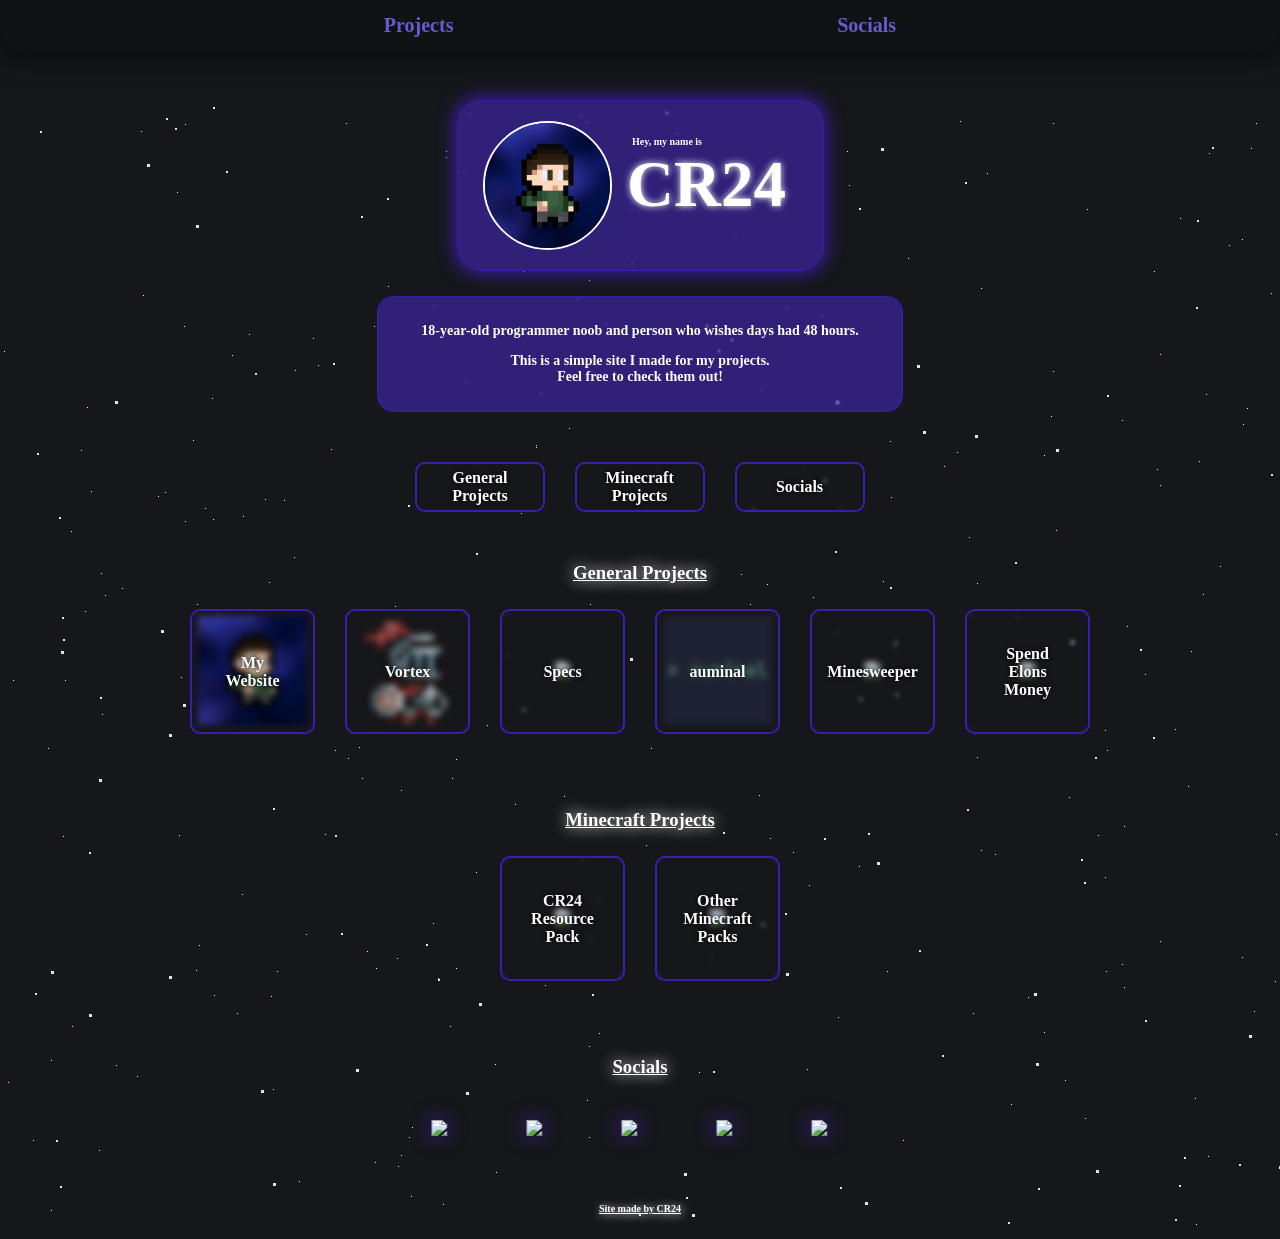
==== commit 34a1ddea: "Made first two boxed more transparent and adjusted buttons" ====
--- a/index.html
+++ b/index.html
@@ -36,8 +36,11 @@
       
     <div class="descbox">
       <p>18-year-old programmer noob and person who wishes days had 48 hours.</p>
-      <p>This is a simple site I made for my projects.</p>
-      <p>Feel free to check them out!</p>
+      
+      <p>
+        This is a simple site I made for my projects.<br>
+        Feel free to check them out!
+      </p>
     </div>
     
   <div class="category_container">
--- a/styles.css
+++ b/styles.css
@@ -86,9 +86,11 @@
 
 /*Profile Box*/
 .profilebox {
-  background-color: #3C1EAE;
+  background-color: #522ce875;
+  backdrop-filter: blur(1px);
+  border: 1px solid #3C1EAE;
   padding: 20px;
-  border-radius: 25px;
+  border-radius: 24px;
   margin-right: auto;
   margin-left: auto;
   margin-bottom: 25px;
@@ -100,9 +102,11 @@
 
 /*Description Box*/
 .descbox {
-  background-color: #3C1EAE;
-  padding: 15px;
-  border-radius: 30px;
+  background-color: #522ce875;
+  backdrop-filter: blur(1px);
+  border: 1px solid #3C1EAE;
+  padding: 12px;
+  border-radius: 16px;
   width: 65%;
   max-width: 500px;
   margin-left: auto;
@@ -136,7 +140,7 @@
   width: 100%;
   height: 100%;
   padding: 15px;
-  border: 3px solid #3C1EAE;
+  border: 2px solid #3C1EAE;
   border-radius: 10px;
   box-sizing: border-box;
   background-color: transparent;
@@ -176,7 +180,7 @@
   position: relative;
   width: 125%;
   height: 125%;
-  border: 3px solid #3C1EAE;
+  border: 2px solid #3C1EAE;
   border-radius: 10px;
   box-sizing: border-box;
   background-color: transparent;
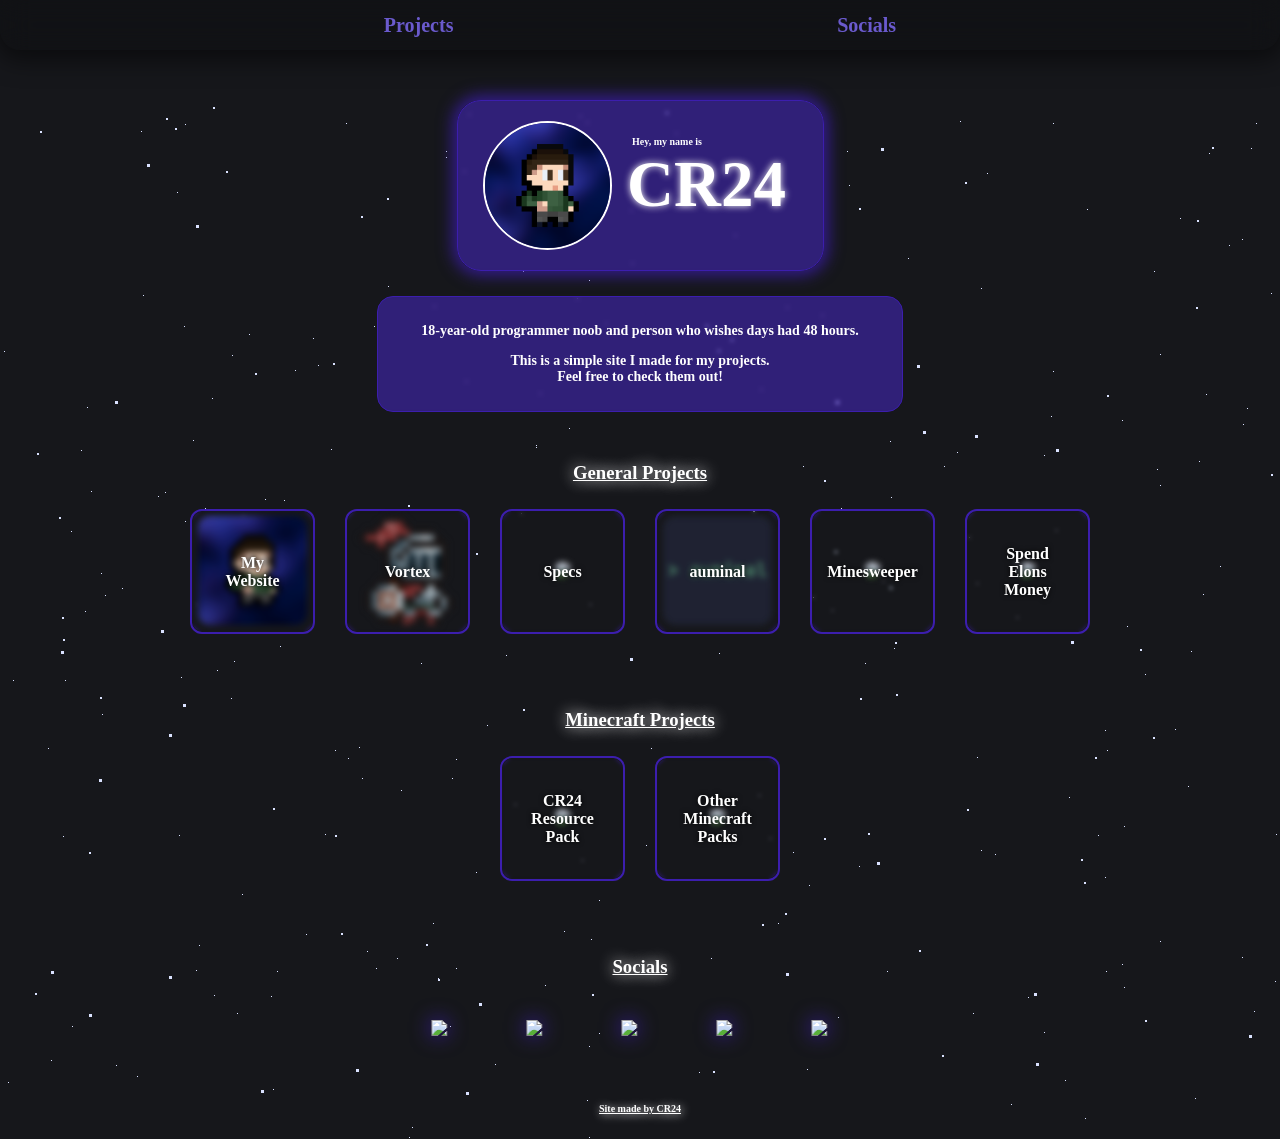
==== commit 3c4034e8: "removed unnecessary category buttons" ====
--- a/index.html
+++ b/index.html
@@ -42,35 +42,6 @@
         Feel free to check them out!
       </p>
     </div>
-    
-  <div class="category_container">
-    <!--First Category Button-->
-    <div class="zoom2">
-      <a href="#projects">
-        <button class="category_button">
-          <span>General Projects</span>
-        </button>
-      </a>
-    </div>
-
-    <!--Second Category Button-->
-    <div class="zoom2">
-      <a href="#minecraft">
-        <button class="category_button">
-          <span>Minecraft Projects</span>
-        </button>
-      </a>
-    </div>
-
-    <!--Third Category Button-->
-    <div class="zoom2">
-      <a href="#socials">
-        <button class="category_button">
-          <span>Socials</span>
-        </button>
-      </a>
-    </div>            
-  </div>
 
   <h3 id="projects">General Projects</h3>
   
--- a/styles.css
+++ b/styles.css
@@ -87,7 +87,7 @@
 /*Profile Box*/
 .profilebox {
   background-color: #522ce875;
-  backdrop-filter: blur(1px);
+  backdrop-filter: blur(2px);
   border: 1px solid #3C1EAE;
   padding: 20px;
   border-radius: 24px;
@@ -103,7 +103,7 @@
 /*Description Box*/
 .descbox {
   background-color: #522ce875;
-  backdrop-filter: blur(1px);
+  backdrop-filter: blur(2px);
   border: 1px solid #3C1EAE;
   padding: 12px;
   border-radius: 16px;
@@ -141,7 +141,7 @@
   height: 100%;
   padding: 15px;
   border: 2px solid #3C1EAE;
-  border-radius: 10px;
+  border-radius: 12px;
   box-sizing: border-box;
   background-color: transparent;
   backdrop-filter: blur(2px);
@@ -181,7 +181,7 @@
   width: 125%;
   height: 125%;
   border: 2px solid #3C1EAE;
-  border-radius: 10px;
+  border-radius: 12px;
   box-sizing: border-box;
   background-color: transparent;
   transition: box-shadow .2s;
@@ -197,7 +197,7 @@
   height: 100%;
   background-color: transparent;
   backdrop-filter: blur(2px);
-  border-radius: 10px;
+  border-radius: 12px;
 }
 
 /*Blurred Image*/
@@ -207,6 +207,7 @@
   position: relative;
   filter: blur(3px) brightness(85%);
   object-fit: cover;
+  border-radius: 12px;
 }
 
 /*Text on top of Image*/
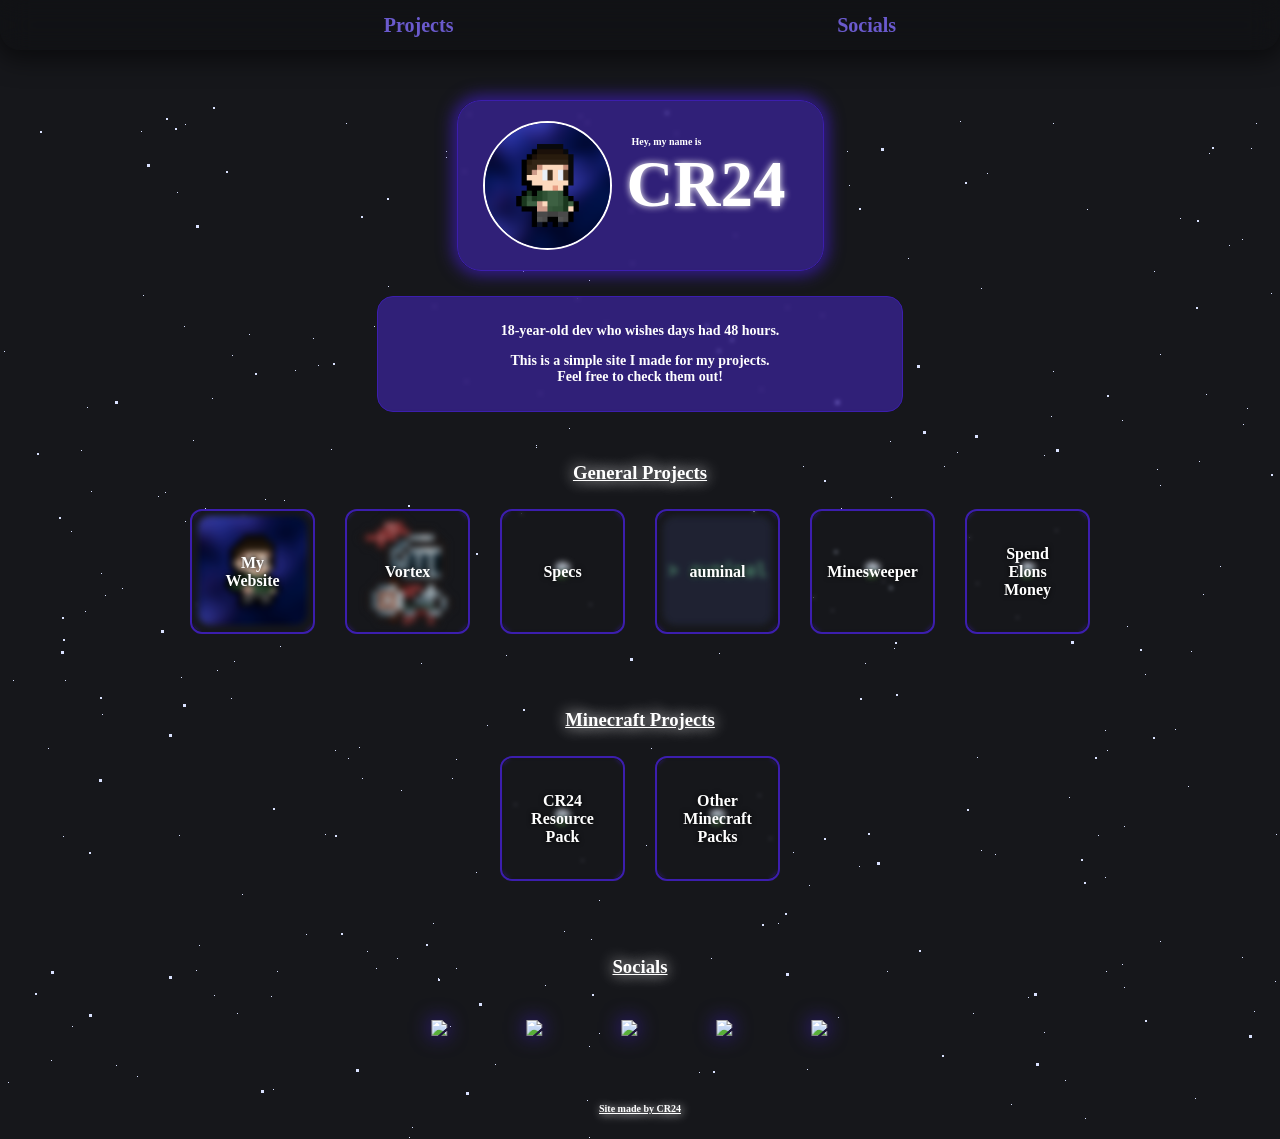
==== commit 776bb84f: "update desc" ====
--- a/index.html
+++ b/index.html
@@ -35,7 +35,7 @@
     </div>
       
     <div class="descbox">
-      <p>18-year-old programmer noob and person who wishes days had 48 hours.</p>
+      <p>18-year-old dev who wishes days had 48 hours.</p>
       
       <p>
         This is a simple site I made for my projects.<br>
--- a/styles.css
+++ b/styles.css
@@ -125,46 +125,6 @@
   text-shadow: 0px 0px 15px #ffffff;
 }
 
-/*Categorys Container*/
-.category_container {
-  display: flex;
-  justify-content: center;
-  flex-wrap: wrap;
-  gap: 30px;
-  margin-bottom: 50px;
-}
-
-/*Category Buttons*/
-.category_button {
-  position: relative;
-  width: 100%;
-  height: 100%;
-  padding: 15px;
-  border: 2px solid #3C1EAE;
-  border-radius: 12px;
-  box-sizing: border-box;
-  background-color: transparent;
-  backdrop-filter: blur(2px);
-  font-size-adjust: 2px;
-  transition: box-shadow .3s;
-}
-
-/*Glow Effect*/
-.category_button:hover {
-  box-shadow: 0px 0px 15px 5px #3C1EAEBF;
-}
-
-/*Zoom Effect*/
-.zoom2 {
-  transition: transform .4s;
-  height: 50px;
-  width: 130px;
-}
-
-.zoom2:hover {
-  transform: scale(1.25); /*If hover, 125% Zoom*/
-}
-
 /*Button Container*/
 .button_container {
   display: flex;
